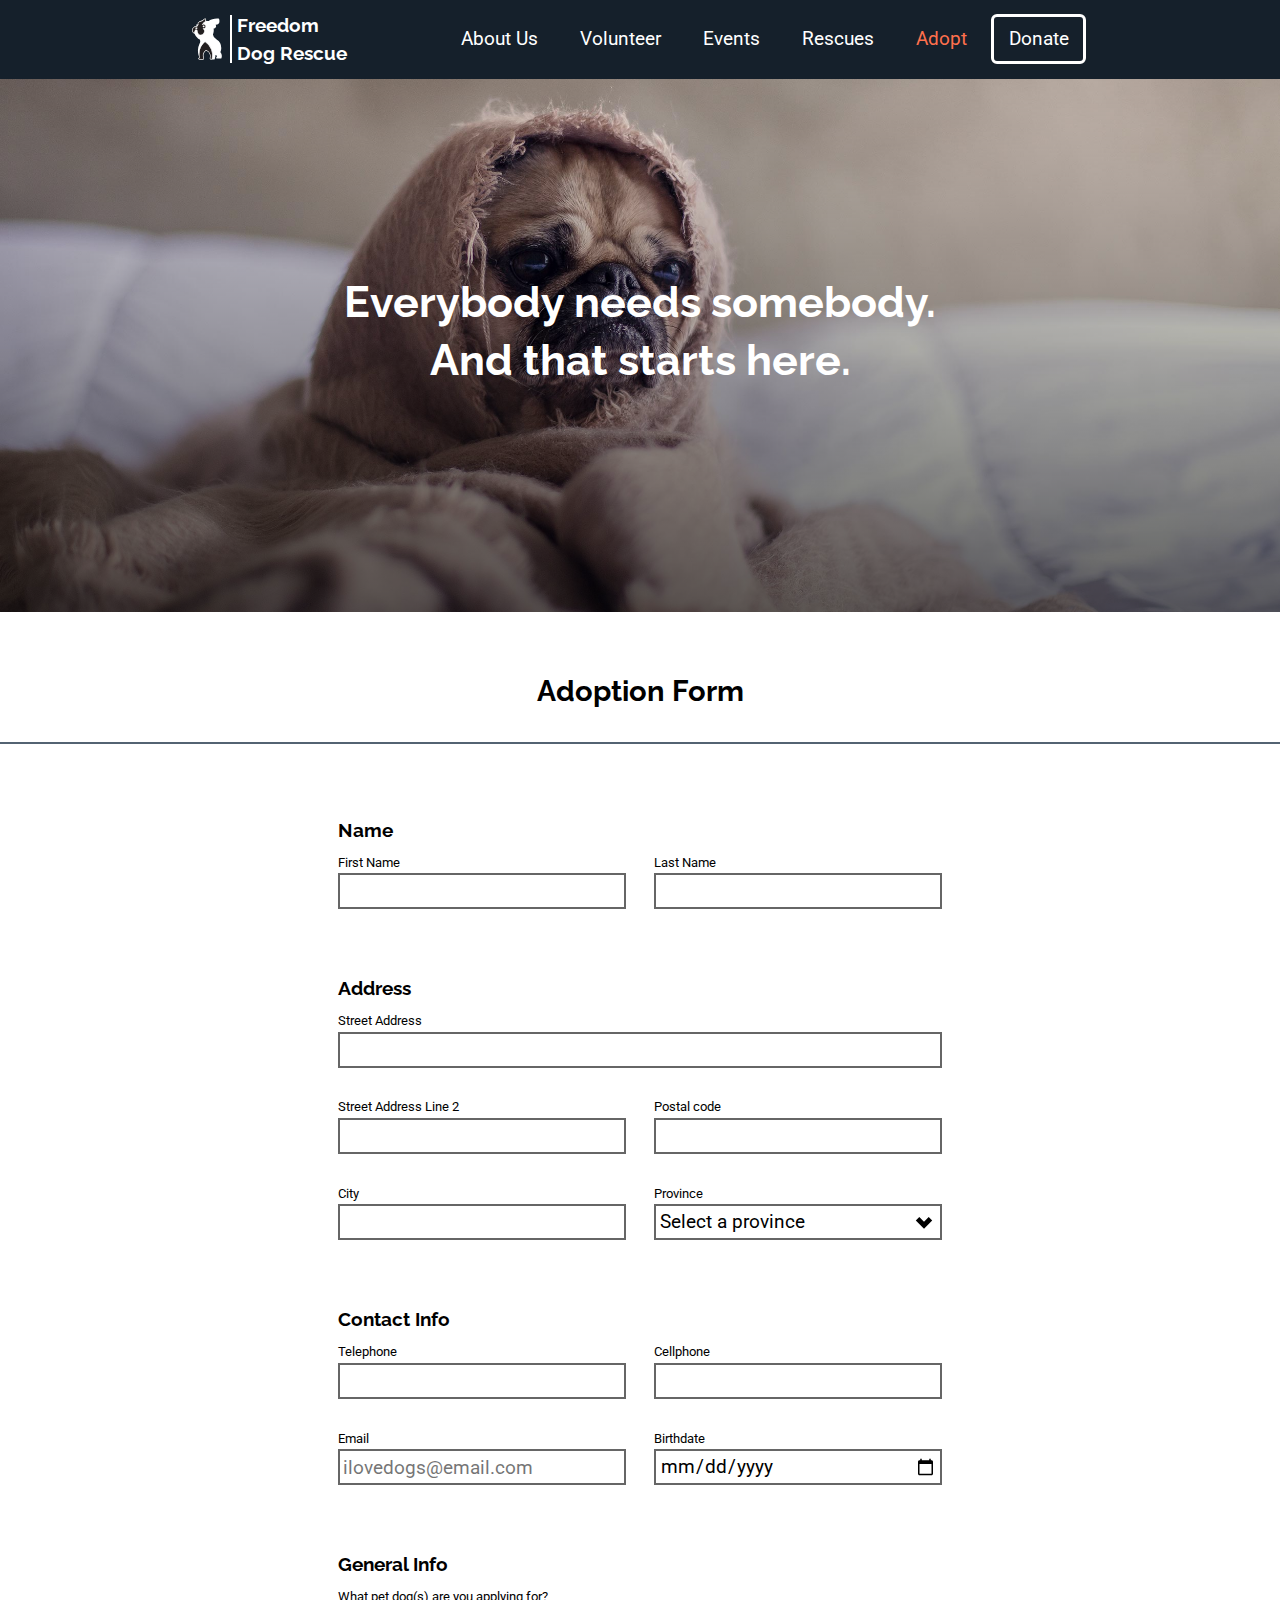
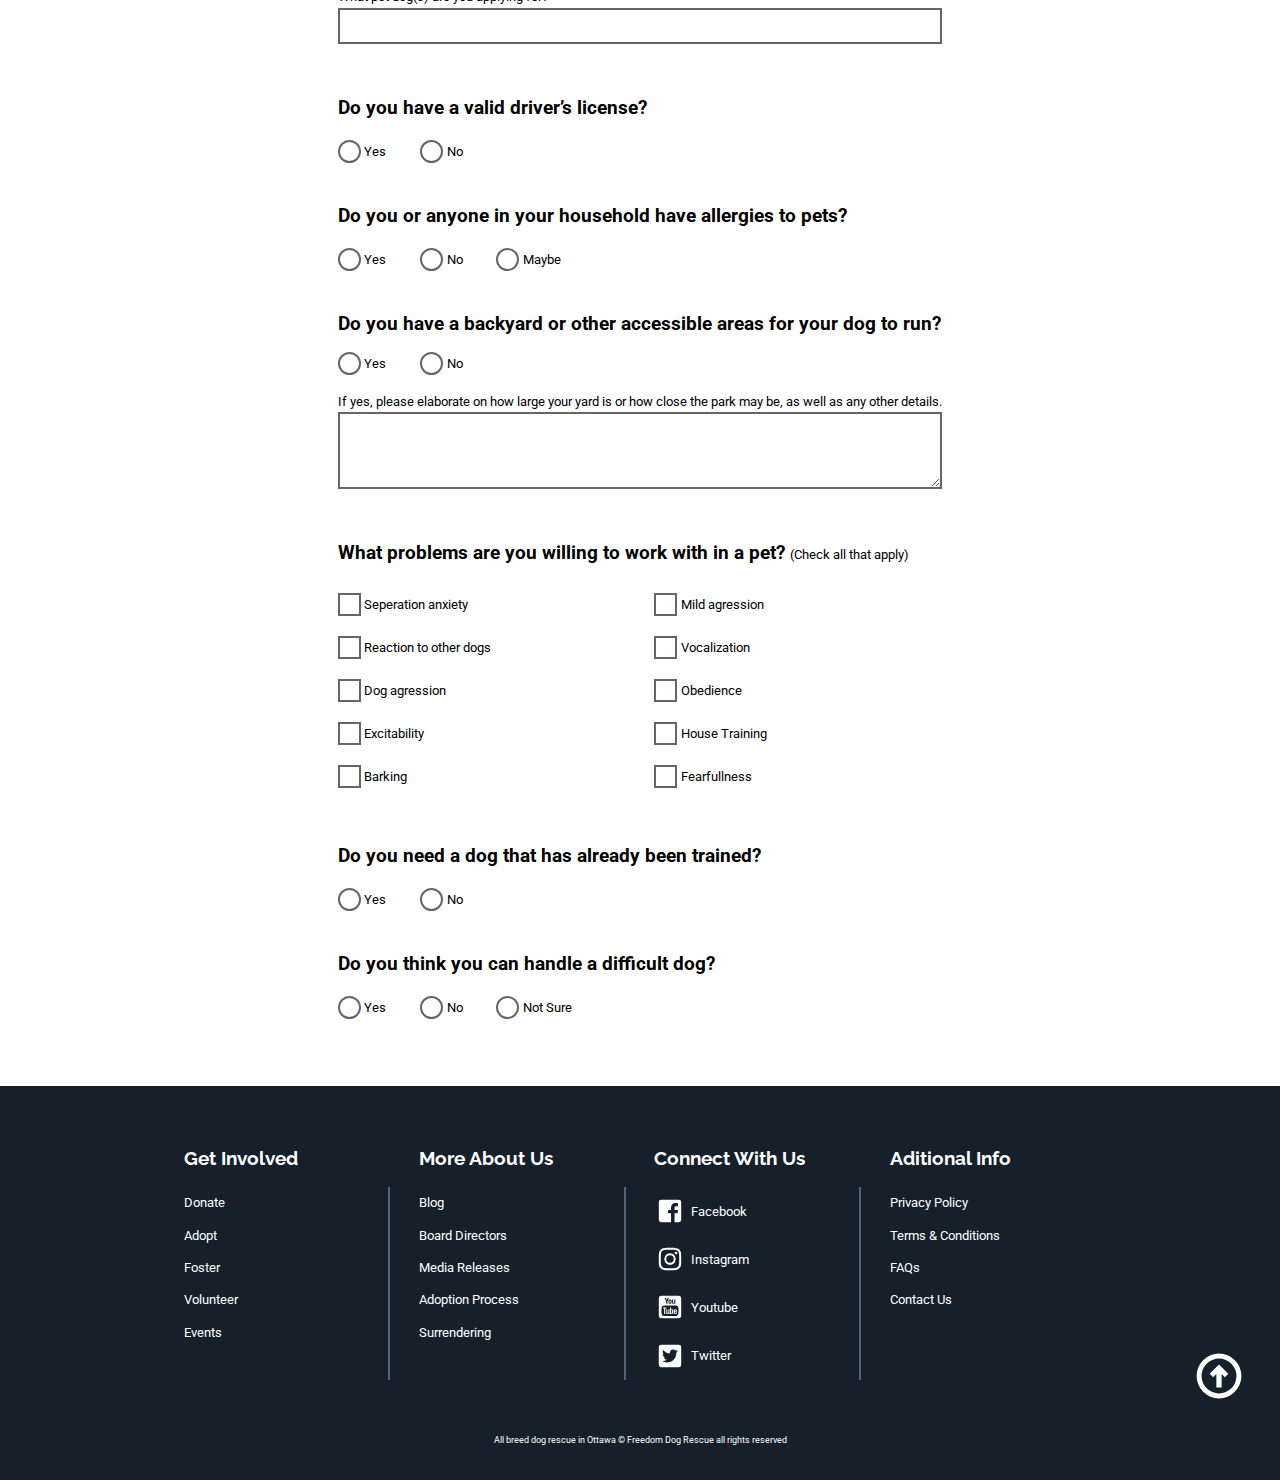
==== adopt.html @ e7da3e33 "Add content to the form page and adjust the index and rescue pages for better user experience" ====
<!DOCTYPE html>
<html lang="en-ca">
<head>
  <meta charset="utf-8">
  <title>Adoption Form</title>
  <meta name="viewport" content="width=device-width,initial-scale=1">
  <link rel="shortcut icon" href="favicon.ico">
  <link rel="icon" type="image/png" href="favicon-196.png">
  <link href="css/modules.css" rel="stylesheet">
  <link href="css/grid.css" rel="stylesheet">
  <link href="css/type.css" rel="stylesheet">
  <link href="css/main.css" rel="stylesheet">
  <link href="https://fonts.googleapis.com/css?family=Raleway:400,700|Roboto" rel="stylesheet">
</head>
<body>

  <ul class="skip-links">
    <li><a href="#main">Jump to main content</a></li>
    <li><a href="#nav">Jump to navigation</a></li>
  </ul>

  <header role="banner">
    <div class="masthead grid grid-middle text-center wrapper" id="top">
      <div class="unit xs-1-2 s-1-2 m-1 l-1-4 logo">
        <div class="ib push-1-2 pad-t-1-2">
          <a href="index.html" aria-label="link to homepage.">
            <i class="icon i-48">
              <svg><use fill="#fff" xlink:href="images/fdr-logos.svg#fdr-logo-white" /></svg>
            </i>
          </a>
        </div>
        <div class="ib valign-middle">
          <p class="kilo rale push-0 text-left bold">Freedom<br>Dog Rescue</p>
        </div>
      </div>
      <input type="checkbox" id="mob-nav" class="nav-check unit xs-0" required>
      <label for="mob-nav" class="nav-label unit xs-1-2 s-1-2 m-0 text-right island-1-2">
        <i class="icon i-48">
          <svg class="nav-icon">
            <use xlink:href="images/icons.svg#hamburger" />
          </svg>
        </i>
      </label>
      <nav class="mob-nav unit xs-1 s-1 m-1 l-3-4 zindex-1000" id="nav" role="navigation">
        <ul class="list-group push-0 text-center">
          <li class="pad-t-1-2 gutter-1-8 pad-b-1-2 block">
            <a class="rob btn" href="#">About Us</a>
          </li>
          <li class="pad-t-1-2 gutter-1-8 pad-b-1-2 block">
            <a class="rob btn" href="#">Volunteer</a>
          </li>
          <li class="pad-t-1-2 gutter-1-8 pad-b-1-2 block">
            <a class="rob btn" href="#">Events</a>
          </li>
          <li class="pad-t-1-2 gutter-1-8 pad-b-1-2 block">
            <a class="rob btn" href="rescues.html">Rescues</a>
          </li>
          <li class="pad-t-1-2 gutter-1-8 pad-b-1-2 block current">
            <a class="rob btn" href="adopt.html">Adopt</a>
          </li>
          <li class="pad-t-1-2 gutter-1-8 pad-b-1-2 block">
            <a class="rob btn btn-ghost" href="#">Donate</a>
          </li>
        </ul>
      </nav>
    </div>
  </header>

  <main id="main" tabindex="0" role="main">
    <section class="bg-saver banner-adopt embed embed-24by10 relative push-2">
      <div class="embed-item">
        <div class="banner-content pin-c max-length gutter-1-2 text-center">
          <h1 class="rale giga">Everybody needs somebody. And that starts here.</h1>
        </div>
      </div>
    </section>

    <section class="sec-head push-2">
      <h2 class="rale text-center mega">Adoption Form</h2>
    </section>

    <section class="max-length island-1-2">
      <form class="grid push-0 push-1-2 gutter-1-2" method="POST" action="https://formspree.io/turn0213@algonquinlive.com">
        <fieldset class="unit xs-1 form-sec push">
          <legend class="form-legend rale gutter-1-2">Name</legend>
          <div class="grid">
            <div class="unit xs-1 s-1 m-1-2 rob gutter-1-2 push">
              <label for="first-name" class="milli">
                First Name
                <input id="first-name" type="text" name="first-name" required>
              </label>
            </div>
            <div class="unit xs-1 s-1 m-1-2 rob gutter-1-2 push">
              <label for="last-name" class="milli">
                Last Name
                <input id="last-name" type="text" name="last-name" required>
              </label>
            </div>
          </div>
        </fieldset>
        <fieldset class="unit xs-1 form-sec push">
          <legend class="form-legend rale gutter-1-2">Address</legend>
          <div class="grid">
            <div class="unit xs-1 s-1 m-1 rob gutter-1-2 push">
              <label for="address" class="milli">
                Street Address
                <input id="address" type="text" name="address" required>
              </label>
            </div>
            <div class="unit xs-1 s-1 m-1-2 rob gutter-1-2 push">
              <label for="address-2" class="milli">
                Street Address Line 2
                <input id="address-2" type="text" name="address-2">
              </label>
            </div>
            <div class="unit xs-1 s-1 m-1-2 l-1-2 rob gutter-1-2 push">
              <label class="milli" for="postal-code">
                Postal code
                <input id="postal-code" minlength="6" type="text" name="postal-code" required>
              </label>
            </div>
            <div class="unit xs-1 s-1-2 m-1-2 l-1-2 gutter-1-2 rob push">
              <label class="milli" for="city">
                City
                <input id="city" type="text" name="city" required>
              </label>
            </div>
            <div class="unit xs-1 s-1-2 m-1-2 l-1-2 gutter-1-2 rob">
              <label class="milli" for="province">Province</label>
              <select class="push-1-2" id="province" name="province" required>
                <option value="">Select a province</option>
                <option>Alberta</option>
                <option>British Columbia</option>
                <option>Manitoba</option>
                <option>New Brunswick</option>
                <option>Newfoundland & Labrador</option>
                <option>Northwest Territories</option>
                <option>Nova Scotia</option>
                <option>Nunavut</option>
                <option>Ontario</option>
                <option>Prince Edward Island</option>
                <option>Québec</option>
                <option>Saskatchewan</option>
                <option>Yukon</option>
              </select>
            </div>
          </div>
        </fieldset>
        <fieldset class="unit xs-1 form-sec push">
          <legend class="form-legend rale gutter-1-2">Contact Info</legend>
          <div class="grid">
            <div class="unit xs-1 s-1 m-1-2 rob gutter-1-2 push">
              <label for="home-phone" class="milli">
                Telephone
                <input id="home-phone" type="tel" name="home-phone" maxlength="10" required>
              </label>
            </div>
            <div class="unit xs-1 s-1 m-1-2 rob gutter-1-2 push">
              <label for="cell-phone" class="milli">
                Cellphone
                <input id="cell-phone" type="tel" name="cell-phone" maxlength="10">
              </label>
            </div>
            <div class="unit xs-1 s-1 m-1-2 rob gutter-1-2 push">
              <label for="email" class="milli">
                Email
                <input id="email" type="email" name="email" placeholder="ilovedogs@email.com" required>
              </label>
            </div>
            <div class="unit xs-1 s-1 m-1-2 rob gutter-1-2 push">
              <label for="birthdate" class="milli">
                Birthdate
                <input id="birthdate" type="date" name="birthdate" required>
              </label>
            </div>
          </div>
        </fieldset>
        <fieldset class="unit xs-1 form-sec push">
          <legend class="form-legend rale gutter-1-2">General Info</legend>
          <div class="grid">
            <div class="unit xs-1 s-1 m-1 rob gutter-1-2 push-1-2">
              <label for="dog-choice" class="milli">
                What pet dog(s) are you applying for?
                <input id="dog-choice" type="text" name="dog-choice" required>
              </label>
            </div>
          </div>
        </fieldset>
        <fieldset class="unit xs-1 form-sec push">
          <legend class="form-legend rob push-1-4 gutter-1-2">Do you have a valid driver’s license?</legend>
          <div>
            <input type="radio" id="yes-1" name="question-1">
            <label class="gutter-1-2 milli rob" for="yes-1">Yes</label>
            <input type="radio" id="no-1" name="question-1">
            <label class="gutter-1-2 milli rob" for="no-1">No</label>
          </div>
        </fieldset>
        <fieldset class="unit xs-1 form-sec push">
          <legend class="form-legend rob push-1-4 gutter-1-2">Do you or anyone in your household have allergies to pets?</legend>
          <div>
            <input type="radio" id="yes-2" name="question-2">
            <label class="gutter-1-2 milli rob" for="yes-2">Yes</label>
            <input type="radio" id="no-2" name="question-2">
            <label class="gutter-1-2 milli rob" for="no-2">No</label>
            <input type="radio" id="no-2" name="question-2">
            <label class="gutter-1-2 milli rob" for="maybe-2">Maybe</label>
          </div>
        </fieldset>
        <fieldset class="unit xs-1 form-sec push">
          <legend class="form-legend rob push-1-4 gutter-1-2">Do you have a backyard or other accessible areas for your dog to run?</legend>
          <div>
            <input type="radio" id="yes-3" name="question-3">
            <label class="gutter-1-2 milli rob push-1-2" for="yes-3">Yes</label>
            <input type="radio" id="no-3" name="question-3">
            <label class="gutter-1-2 milli rob push-1-2" for="no-3">No</label>
          </div>
          <div class="unit xs-1 s-1 m-1 rob gutter-1-2 push-1-2">
            <label for="text-area-3" class="milli">
              If yes, please elaborate on how large your yard is or how close the park may be, as well as any other details.
              <textarea name="text-area-3"></textarea>
            </label>
          </div>
        </fieldset>
        <fieldset class="unit xs-1 form-sec push">
          <legend class="form-legend rob push-1-4 gutter-1-2">What problems are you willing to work with in a pet? <span class="rob milli normal">(Check all that apply)</span></legend>
          <div class="grid pad-t-1-4">
            <div class="unit xs-1 s-1 m-1-2 l-1-2">
              <div class="push-1-2">
                <input type="checkbox" id="anxiety" name="question-4">
                <label  class="milli rob gutter-1-2" for="anxiety">Seperation anxiety</label>
              </div>
              <div class="push-1-2">
                <input type="checkbox" id="reactions" name="question-4">
                <label  class="milli rob gutter-1-2" for="reactions">Reaction to other dogs</label>
              </div>
              <div class="push-1-2">
                <input type="checkbox" id="agressive" name="question-4">
                <label  class="milli rob gutter-1-2" for="agressive">Dog agression</label>
              </div>
              <div class="push-1-2">
                <input type="checkbox" id="exciteded" name="question-4">
                <label  class="milli rob gutter-1-2" for="exciteded">Excitability</label>
              </div>
              <div class="push-1-2">
                <input type="checkbox" id="barking" name="question-4">
                <label  class="milli rob gutter-1-2" for="barking">Barking</label>
              </div>
            </div>
            <div class="unit xs-1 s-1 m-1-2 l-1-2">
              <div class="push-1-2">
                <input type="checkbox" id="mild-agression" name="question-4">
                <label  class="milli rob gutter-1-2" for="mild-agression">Mild agression</label>
              </div>
              <div class="push-1-2">
                <input type="checkbox" id="vocal" name="question-4">
                <label  class="milli rob gutter-1-2" for="vocal">Vocalization</label>
              </div>
              <div class="push-1-2">
                <input type="checkbox" id="obedience" name="question-4">
                <label  class="milli rob gutter-1-2" for="obedience">Obedience</label>
              </div>
              <div class="push-1-2">
                <input type="checkbox" id="training" name="question-4">
                <label  class="milli rob gutter-1-2" for="training">House Training</label>
              </div>
              <div class="push-1-2">
                <input type="checkbox" id="fear" name="question-4">
                <label  class="milli rob gutter-1-2" for="fear">Fearfullness</label>
              </div>
            </div>
          </div>
        </fieldset>
        <fieldset class="unit xs-1 form-sec push">
          <legend class="form-legend rob push-1-4 gutter-1-2">Do you need a dog that has already been trained?</legend>
          <div>
            <input type="radio" id="yes-5" name="question-5">
            <label class="gutter-1-2 milli rob" for="yes-5">Yes</label>
            <input type="radio" id="no-5" name="question-5">
            <label class="gutter-1-2 milli rob" for="no-5">No</label>
          </div>
        </fieldset>
        <fieldset class="unit xs-1 form-sec push">
          <legend class="form-legend rob push-1-4 gutter-1-2">Do you think you can handle a difficult dog?</legend>
          <div>
            <input type="radio" id="yes-6" name="question-6">
            <label class="gutter-1-2 milli rob" for="yes-6">Yes</label>
            <input type="radio" id="no-6" name="question-6">
            <label class="gutter-1-2 milli rob" for="no-6">No</label>
            <input type="radio" id="ns-6" name="question-6">
            <label class="gutter-1-2 milli rob" for="ns-6">Not Sure</label>
          </div>
        </fieldset>
      </form>
    </section>

  </main>

  <footer role="contentinfo">
    <div class="grid grid-stretch wrapper gutter pad-t">
      <nav class="unit xs-1 s-1 m-1-2 l-1-4 xl-1-4 unit-content-distribute pad-t gutter-1-2">
        <h3 class="kilo rale push-1-2">Get Involved</h3>
        <ul class="list-group footer-list content-fill">
          <li class="rob milli">
            <a class="block" href="#">Donate</a>
          </li>
          <li class="rob milli">
            <a class="block" href="#">Adopt</a>
          </li>
          <li class="rob milli">
            <a class="block" href="#">Foster</a>
          </li>
          <li class="rob milli">
            <a class="block" href="#">Volunteer</a>
          </li>
          <li class="rob milli">
            <a class="block" href="#">Events</a>
          </li>
        </ul>
      </nav>

      <nav class="unit xs-1 s-1 m-1-2 l-1-4 xl-1-4 unit-content-distribute pad-t gutter-1-2">
        <h3 class="kilo rale push-1-2">More About Us</h3>
        <ul class="list-group footer-list content-fill">
          <li class="rob milli">
            <a class="block" href="#main">Blog</a>
          </li>
          <li class="rob milli">
            <a class="block" href="#main">Board Directors</a>
          </li>
          <li class="rob milli">
            <a class="block" href="#main">Media Releases</a>
          </li>
          <li class="rob milli">
            <a class="block" href="#main">Adoption Process</a>
          </li>
          <li class="rob milli">
            <a class="block" href="#main">Surrendering</a>
          </li>
        </ul>
      </nav>

      <nav class="unit xs-1 s-1 m-1-2 l-1-4 xl-1-4 unit-content-distribute pad-t gutter-1-2">
        <h3 class="kilo rale push-1-2">Connect With Us</h3>
        <ul class="list-group footer-list">
          <li>
            <a class="block" href="https://www.facebook.com">
              <i class="icon i-32">
                <svg><use xlink:href="images/icons.svg#facebook" /></svg>
              </i>
              <p class="rob ib milli push-0"> Facebook</p>
            </a>
          </li>
          <li>
            <a class="block" href="https://www.instagram.com">
              <i class="icon i-32">
                <svg><use xlink:href="images/icons.svg#instagram" /></svg>
              </i>
              <p class="rob ib milli push-0"> Instagram</p>
            </a>
          </li>
          <li>
            <a class="block" href="https://www.youtube.com">
              <i class="icon i-32">
                <svg><use xlink:href="images/icons.svg#youtube" /></svg>
              </i>
              <p class="rob ib milli push-0"> Youtube</p>
            </a>
          </li>
          <li>
            <a class="block" href="https://www.twitter.com">
              <i class="icon i-32">
                <svg><use xlink:href="images/icons.svg#twitter" /></svg>
              </i>
              <p class="rob ib milli push-0"> Twitter</p>
            </a>
          </li>
        </ul>
      </nav>

      <nav class="unit xs-1 s-1 m-1-2 l-1-4 xl-1-4 unit-content-distribute pad-t gutter-1-2">
        <h3 class="kilo rale push-1-2">Aditional Info</h3>
        <ul class="list-group footer-list content-fill">
          <li class="rob milli">
            <a class="block" href="#main">Privacy Policy</a>
          </li>
          <li class="rob milli">
            <a class="block" href="#main">Terms &amp; Conditions</a>
          </li>
          <li class="rob milli">
            <a class="block" href="#main">FAQs</a>
          </li>
          <li class="rob milli">
            <a class="block" href="#main">Contact Us</a>
          </li>
        </ul>
      </nav>
    </div>
    <div class="unit xs-1 s-1 m-1 gutter-1-2 text-center push-1-2 relative">
      <a href="#top" aria-label="Jump to top of page" class="pin-bottom-right gutter">
        <i class="icon i-64">
          <svg class="return"><use xlink:href="images/icons.svg#return" /></svg>
        </i>
      </a>
    </div>
    <div class="unit xs-1 s-1 m-1 l-1 xl-2 text-center pad-b gutter-2">
      <small class="rob micro"> All breed dog rescue in Ottawa © Freedom Dog Rescue all rights reserved</small>
    </div>
  </footer>

</body>
</html>
---- css/modules.css ----
/*
 * Modulifier || Code released under the UNLICENSE
 * Code under other copyrights & licenses listed below.
 * https://modulifier.web-dev.tools/#responsive;images;list-group;embed;media-object;icons;hidden;positioning;nice-lists;forms;buttons;accessibility;print
 */

@-moz-viewport { width: device-width; scale: 1; }
@-ms-viewport { width: device-width; scale: 1; }
@-o-viewport { width: device-width; scale: 1; }
@-webkit-viewport { width: device-width; scale: 1; }
@viewport { width: device-width; scale: 1; }

html {
  box-sizing: border-box;
  -moz-text-size-adjust: 100%;
  -ms-text-size-adjust: 100%;
  -webkit-text-size-adjust: 100%;
  text-size-adjust: 100%;
}

*, *::before, *::after {
  box-sizing: inherit;
}

body {
  margin: 0;
}

article,
aside,
details,
figcaption,
figure,
footer,
header,
main,
menu,
nav,
section,
summary {
  display: block;
}

audio,
canvas,
progress,
video {
  display: inline-block;
  vertical-align: baseline;
}

template {
  display: none;
}

details {
  cursor: pointer;
}

audio:not([controls]) {
  display: none;
  height: 0;
}

a,
area,
button,
input,
label,
select,
textarea,
[tabindex] {
  -ms-touch-action: manipulation;
  touch-action: manipulation;
}

img {
  border: 0;
}

.img-flex,
.img-flex img {
  display: block;
  width: 100%;
}

svg {
  fill: currentColor;
}

svg:not(:root) {
  overflow: hidden;
}

svg.img-flex {
  width: 100%;
  height: 100%;
}

.image-replacement, .ir {
  overflow: hidden;
  direction: ltr;
  text-align: left;
  text-indent: 100%;
  white-space: nowrap;
}

.list-group, .list-group-inline, .list-group--inline {
  padding-left: 0;
  list-style-type: none;
}

.list-group > dd {
  margin-left: 0;
}

.list-group-inline::before,
.list-group-inline::after,
.list-group--inline::before,
.list-group--inline::after {
  content: "";
  display: table;
}

.list-group-inline::after,
.list-group--inline::after {
  clear: both;
}

.list-group-inline > li,
.list-group--inline > li {
  display: inline-block;
}

.list-group-inline > dt,
.list-group--inline > dt {
  clear: left;
  float: left;
  width: 11em;
}

.list-group-inline > dd,
.list-group--inline > dd {
  float: left;
  min-width: 12em;
}

.embed {
  margin-left: 0;
  margin-right: 0;
  overflow: hidden;
  position: relative;
  width: 100%;
}

.embed-1by1, .embed--1by1 {
  padding-top: 100%; /* Square */
}

.embed-4by3, .embed--4by3 {
  padding-top: 75%; /* Traditional TV/computer screens */
}

.embed-iso216, .embed--iso216 {
  padding-top: 70.92%; /* A-standard paper sizes */
}

.embed-3by2, .embed--3by2 {
  padding-top: 66.6%; /* Classic 35 mm film & most digital photos, landscape */
}

.embed-2by3, .embed--2by3 {
  padding-top: 150%; /* Classic 35 mm film & most digital photos, portrait */
}

.embed-golden, .embed--golden {
  padding-top: 61.8%; /* The Golden Ratio */
}

.embed-16by9, .embed--16by9 {
  padding-top: 56.25%; /* HD TV */
}

.embed-185by100, .embed--185by100 {
  padding-top: 54.05%; /* Common widescreen cinema */
}

.embed-24by10, .embed--24by10 {
  padding-top: 41.667%; /* Widescreen cinema: 2.4:1 */
}

.embed-3by1, .embed--3by1 {
  padding-top: 33.3333%; /* Panorama photos */
}

.embed-4by1, .embed--4by1 {
  padding-top: 25%; /* Polyvision */
}

.embed-5by1, .embed--5by1 {
  padding-top: 20%; /* Really wide... */
}

.embed-item, .embed__item {
  min-height: 100%;
  left: 0;
  position: absolute;
  top: 0;
  width: 100%;
}

.media {
  overflow: hidden;
}

.media-img, .media__img {
  float: left;
}

.media-img-reversed, .media__img--reversed {
  float: right;
}

.media-img-stacked, .media__img--stacked {
  float: none;
}

.media-body, .media__body {
  overflow: hidden;
  min-width: 12em; /* Slightly less than 200px, responsiveness built in */
}

.icon {
  display: inline-block;
  position: relative;
  background: transparent none no-repeat center center;
  background-size: contain;
  vertical-align: middle;
}

.i-16, .i--16 {
  height: 16px;
  width: 16px;
}

.i-18, .i--18 {
  height: 18px;
  width: 18px;
}

.i-20, .i--20 {
  height: 20px;
  width: 20px;
}

.i-24, .i--24 {
  height: 24px;
  width: 24px;
}

.i-32, .i--32 {
  height: 32px;
  width: 32px;
}

.i-48, .i--48 {
  height: 48px;
  width: 48px;
}

.i-64, .i--64 {
  height: 64px;
  width: 64px;
}

.i-96, .i--96 {
  height: 96px;
  width: 96px;
}

.i-128, .i--128 {
  height: 128px;
  width: 128px;
}

.i-192, .i--192 {
  height: 192px;
  width: 192px;
}

.i-256, .i--256 {
  height: 256px;
  width: 256px;
}

.icon img,
.icon svg {
  left: 0;
  height: 100%;
  position: absolute;
  top: 0;
  width: 100%;
  fill: currentColor;
}

.icon-label {
  vertical-align: middle;
}

.icon-link,
.icon-link:focus,
.icon-link:hover {
  text-decoration: none;
}

[hidden], .hidden {
  /* stylelint-disable declaration-no-important */
  display: none !important;
  visibility: hidden !important;
  /* stylelint-enable */
}

.visually-hidden {
  height: 1px;
  margin: -1px;
  overflow: hidden;
  padding: 0;
  position: absolute;
  width: 1px;
  border: 0;
  clip: rect(0 0 0 0);
  clip-path: inset(50%);
}

.visually-hidden.focusable:active, .visually-hidden.focusable:focus {
  height: auto;
  margin: 0;
  overflow: visible;
  position: static;
  width: auto;
  clip: auto;
  clip-path: none;
}

.invisible {
  visibility: hidden;
}

.chop,
.crop {
  overflow: hidden;
}

.truncate {
  max-width: 100%;
  overflow: hidden;
  width: 100%;
  text-overflow: ellipsis;
  white-space: nowrap;
}

.scrollable {
  max-width: 100%;
  overflow-x: auto;
  overflow-y: hidden;
  -webkit-overflow-scrolling: touch;
}

.clearfix::after {
  content: " ";
  display: block;
  clear: both;
}

.left {
  float: left;
}

.right {
  float: right;
}

.center-text,
.center-flow {
  text-align: center;
}

.center-block {
  margin-left: auto;
  margin-right: auto;
}

.no-auto-margins,
.not-centered {
  /* stylelint-disable declaration-no-important */
  margin-left: 0 !important;
  margin-right: 0 !important;
  /* stylelint-enable */
}

.center-content,
.center-content-vertical,
.center-contents,
.center-contents-vertical {
  display: -webkit-flex;
  display: -ms-flexbox;
  display: flex;
  -webkit-justify-content: center;
  -ms-flex-pack: center;
  justify-content: center;
  -webkit-align-items: center;
  -ms-flex-align: center;
  align-items: center;
  -webkit-align-content: center;
  -ms-flex-line-pack: center;
  align-content: center;
  -webkit-flex-direction: column wrap;
  -ms-flex-direction: column wrap;
  flex-flow: column wrap;
}

.center-content-start,
.center-content-vertical-start,
.center-contents-start,
.center-contents-vertical-start {
  display: -webkit-flex;
  display: -ms-flexbox;
  display: flex;
  -webkit-justify-content: center;
  -ms-flex-pack: center;
  justify-content: center;
  -webkit-flex-direction: column wrap;
  -ms-flex-direction: column wrap;
  flex-flow: column wrap;
}

.center-content-horizontal,
.center-contents-horizontal {
  display: -webkit-flex;
  display: -ms-flexbox;
  display: flex;
  -webkit-justify-content: center;
  -ms-flex-pack: center;
  justify-content: center;
  -webkit-align-items: center;
  -ms-flex-align: center;
  align-items: center;
  -webkit-align-content: center;
  -ms-flex-line-pack: center;
  align-content: center;
  -webkit-flex-direction: row wrap;
  -ms-flex-direction: row wrap;
  flex-flow: row wrap;
}

.inline {
  display: inline;
}

.block {
  display: block;
}

.inline-block, .ib {
  display: inline-block;
}

.valign-top {
  vertical-align: top;
}

.valign-bottom {
  vertical-align: bottom;
}

.valign-middle {
  vertical-align: middle;
}

.fixed {
  position: fixed;
}

.relative {
  position: relative;
}

[class*="pin-"],
.absolute {
  position: absolute;
}

.static {
  position: static;
}

.zindex-1 {
  z-index: 1;
}

.zindex-2 {
  z-index: 2;
}

.zindex-3 {
  z-index: 3;
}

.zindex-1000 {
  z-index: 1000;
}

.pin-top-left,
.pin-left-top,
.pin-tl,
.pin-lt {
  top: 0;
  left: 0;
}

.pin-top-right,
.pin-right-top,
.pin-tr,
.pin-rt {
  top: 0;
  right: 0;
}

.pin-bottom-left,
.pin-left-bottom,
.pin-bl,
.pin-lb {
  bottom: 0;
  left: 0;
}

.pin-bottom-right,
.pin-right-bottom,
.pin-br,
.pin-rb {
  bottom: 0;
  right: 0;
}

.pin-top-center,
.pin-center-top,
.pin-tc,
.pin-ct {
  left: 50%;
  top: 0;
  transform: translateX(-50%);
}

.pin-bottom-center,
.pin-center-bottom,
.pin-bc,
.pin-cb {
  bottom: 0;
  left: 50%;
  transform: translateX(-50%);
}

.pin-center-left,
.pin-left-center,
.pin-cl,
.pin-lc {
  left: 0;
  top: 50%;
  transform: translateY(-50%);
}

.pin-center-right,
.pin-right-center,
.pin-cr,
.pin-rc {
  right: 0;
  top: 50%;
  transform: translateY(-50%);
}

.pin-center, .pin-c {
  left: 50%;
  top: 50%;
  transform: translate(-50%, -50%);
}

.width-quarter, .w-1-4 {
  width: 25%;
}

.width-half, .w-1-2 {
  width: 50%;
}

.width-full, .w-1 {
  width: 100%;
}

.height-quarter, .h-1-4 {
  height: 25%;
}

.height-half, .h-1-2 {
  height: 50%;
}

.height-full, .h-1 {
  height: 100%;
}

.height-win-quarter, .h-w-1-4 {
  height: 25vh;
  max-height: 46em;
}

.height-win-half, .h-w-1-2 {
  height: 50vh;
  max-height: 46em;
}

.height-win-full, .h-w-1 {
  height: 100vh;
  max-height: 46em;
}

ul {
  list-style-type: none;
}

ul > li::before {
  content: "·";
  float: left;
  margin-left: -1.6em;
  width: 1.3em;
  text-align: right;
}

ol {
  counter-reset: ol-simple-numbers;
  list-style-type: none;
}

ol > li::before {
  float: left;
  margin-left: -1.6em;
  width: 1.3em;
  counter-increment: ol-simple-numbers;
  content: counter(ol-simple-numbers);
  text-align: right;
}

.list-group > li::before,
.list-group-inline > li::before,
.list-group--inline > li::before {
  content: none;
}

/* stylelint-disable no-descending-specificity */

/*
 * (c) Nicolas Gallagher and Jonathan Neal of Normalize.css || MIT License
 *     https://necolas.github.io/normalize.css/
 */

button,
input,
optgroup,
select,
textarea {
  color: inherit;
  font: inherit;
  margin: 0;
}

button,
input {
  overflow: visible;
}

button,
select {
  text-transform: none;
}

button,
html [type="button"],
[type="reset"],
[type="submit"] {
  -webkit-appearance: button;
  cursor: pointer;
}

button[disabled],
html input[disabled] {
  cursor: default;
}

button::-moz-focus-inner,
input::-moz-focus-inner {
  border: 0;
  padding: 0;
}

[type="checkbox"],
[type="radio"] {
  opacity: 0;
  position: absolute;
  height: 1px;
  width: 1px;
}

[type="number"]::-webkit-inner-spin-button,
[type="number"]::-webkit-outer-spin-button {
  height: auto;
}

[type="search"]::-webkit-search-cancel-button,
[type="search"]::-webkit-search-decoration {
  -webkit-appearance: none;
}

fieldset {
  padding-left: 0;
  padding-right: 0;

  border: 0;
  border-top: 2px solid #666;
}

legend {
  color: inherit;
  display: table;
  max-width: 100%;
  padding: 0 .3em 0 0;
  white-space: normal;

  border: 0;

  font-weight: bold;
}

optgroup {
  font-weight: bold;
}

::-webkit-input-placeholder {
  color: inherit;
  opacity: .54;
}

::-webkit-file-upload-button {
  -webkit-appearance: button;
  font: inherit;
}

/* End Normalize.css code */

label,
.label-block {
  display: block;
  cursor: pointer;
}

[type="checkbox"] + label,
[type="radio"] + label,
.label-inline {
  display: inline-block;
}

input:not([type]),
[type="text"],
[type="number"],
[type="search"],
[type="url"],
[type="email"],
[type="password"],
[type="tel"],
[type="datetime-local"],
[type="month"],
[type="week"],
[type="date"],
[type="time"],
[type="range"],
select,
textarea {
  -moz-appearance: none;
  -webkit-appearance: none;
  appearance: none;
}

input,
textarea {
  display: block;
  width: 100%;

  background-color: #fff;
  border: 2px solid #666;
  border-radius: 0;
}

label {
  vertical-align: middle;
}

textarea {
  max-width: 100%;
  min-height: 4em;
  overflow: auto;
}

[type="color"] {
  display: inline-block;
  width: 2em;
}

select {
  display: block;
  width: 100%;

  background-image: url("data:image/svg+xml,%3Csvg xmlns='http://www.w3.org/2000/svg' width='256' height='256' viewBox='0 0 256 256'%3E%3Cpath fill='none' stroke='%23000' stroke-miterlimit='10' stroke-width='70' d='M36.3 82.1l91.9 91.8 91.5-91.8'/%3E%3C/svg%3E");
  background-repeat: no-repeat;
  background-position: calc(100% - .4em) center;
  background-size: 18px auto;
  background-color: #fff;
  border: 2px solid #666;
  border-radius: 0;
}

[type="checkbox"] + label::before {
  content: " ";
  display: inline-block;
  height: 1.8em;
  margin-right: .3em;
  position: relative;
  vertical-align: middle;
  top: -.1em;
  width: 1.8em;

  background-color: #fff;
  background-size: cover;
  border: 2px solid #666;

  line-height: inherit;
}

[type="checkbox"]:checked + label::before {
  background-image: url("data:image/svg+xml,%3Csvg xmlns='http://www.w3.org/2000/svg' width='256' height='256' viewBox='0 0 256 256'%3E%3Cpath fill='none' stroke='%23000' stroke-miterlimit='10' stroke-width='50' d='M49.9 130.1l50.8 50.7L206.1 75.2'/%3E%3C/svg%3E");
}

[type="checkbox"]:focus + label::before {
  outline: 3px solid #000;
  z-index: 1000;
}

[type="radio"] + label::before {
  content: " ";
  display: inline-block;
  height: 1.8em;
  margin-right: .3em;
  position: relative;
  vertical-align: middle;
  top: -.1em;
  width: 1.8em;

  background-color: #fff;
  background-size: cover;
  border: 2px solid #666;
  border-radius: 50%;

  line-height: inherit;
}

[type="radio"]:checked + label::before {
  background-image: url("data:image/svg+xml,%3Csvg xmlns='http://www.w3.org/2000/svg' width='256' height='256' viewBox='0 0 256 256'%3E%3Ccircle cx='128' cy='128' r='70.4'/%3E%3C/svg%3E");
}

[type="radio"]:focus + label::before,
[type="radio"] + label:focus::before {
  box-shadow: 0 0 0 3px #000;
  z-index: 1000;
}

[type="range"] {
  border: 0;
  background-color: #fff;
}

[type="range"]::-webkit-slider-runnable-track {
  height: 6px;

  -webkit-appearance: none;
  appearance: none;
  background-color: #ccc;
  border: 0;
  border-radius: 3px;
}

[type="range"]:active::-webkit-slider-runnable-track {
  background-color: #ccc;
}

[type="range"]::-moz-range-track {
  height: 6px;

  -moz-appearance: none;
  appearance: none;
  background-color: #ccc;
  border: 0;
  border-radius: 3px;
}

[type="range"]:active::-moz-range-track {
  background-color: #ccc;
}

[type="range"]::-ms-track {
  height: 6px;

  -ms-appearance: none;
  appearance: none;
  background-color: #ccc;
  border: 0;
  border-radius: 3px;
}

[type="range"]:active::-ms-track {
  background-color: #ccc;
}

[type="range"]::-webkit-slider-thumb {
  margin-top: -4px;
  height: 16px;
  width: 16px;

  -webkit-appearance: none;
  appearance: none;
  background-color: #000;
  border: none;
  border-radius: 50%;
}

[type="range"]:hover::-webkit-slider-thumb {
  background-color: #000;
}

[type="range"]:active::-webkit-slider-thumb {
  background-color: #000;
}

[type="range"]::-moz-range-thumb {
  margin-top: -4px;
  height: 16px;
  width: 16px;

  -webkit-appearance: none;
  appearance: none;
  background-color: #000;
  border: none;
  border-radius: 50%;
}

[type="range"]:hover::-moz-range-thumb {
  background-color: #000;
}

[type="range"]:active::-moz-range-thumb {
  background-color: #000;
}

[type="range"]::-ms-thumb {
  margin-top: -4px;
  height: 16px;
  width: 16px;

  -webkit-appearance: none;
  appearance: none;
  background-color: #000;
  border: none;
  border-radius: 50%;
}

[type="range"]:hover::-ms-thumb {
  background-color: #000;
}

[type="range"]:active::-ms-thumb {
  background-color: #000;
}

[type="checkbox"].hide-custom-input + label::before,
[type="checkbox"] + .hide-custom-input::before,
[type="radio"].hide-custom-input + label::before,
[type="radio"] + .hide-custom-input::before {
  content: none;
  display: none;
}

/* stylelint-enable */

.link-box {
  display: block;
  text-decoration: none;
}

/* stylelint-disable no-descending-specificity */

button,
.btn {
  cursor: pointer;
  display: inline-block;
  margin: 0;
  overflow: visible;
  padding: .375em .75em .42em;
  -webkit-appearance: none;
  -moz-appearance: none;
  appearance: none;
  background-color: #333;
  border-radius: 6px;
  border: 3px solid #333;
  color: #fff;
  font: inherit;
  text-decoration: none;
  text-transform: none;
}

button::-moz-focus-inner {
  border: 0;
  padding: 0;
}

/* stylelint-enable */

button:focus,
button:hover,
.btn:focus,
.btn:hover {
  background-color: #fff;
  border-color: #fff;
  color: #000;
}

button[disabled] {
  cursor: default;
}

.btn-light, .btn--light {
  background-color: #e2e2e2;
  border-color: #e2e2e2;
  color: #000;
}

.btn-light:focus,
.btn-light:hover,
.btn--light:focus,
.btn--light:hover {
  background-color: #666;
  border-color: #666;
  color: #fff;
}

.btn-ghost,
.btn--ghost {
  background-color: transparent;
  border-color: #333;
  color: #000;
}

.btn-ghost:focus,
.btn-ghost:hover,
.btn--ghost:focus,
.btn--ghost:hover {
  background-color: #fff;
  border-color: #fff;
  color: #000;
}

.btn-link {
  display: inline;
  padding: 0;
  background-color: transparent;
  border-radius: 0;
  border: 0;
  color: inherit;
}

.btn-link:focus,
.btn-link:hover {
  background-color: transparent;
  color: inherit;
}

a:hover, a:active {
  outline: none;
}

a:focus,
[tabindex="0"]:focus,
details:focus,
summary:focus,
input:focus,
textarea:focus,
button:focus,
select:focus {
  outline: 3px solid #000;
  outline-offset: 0;
}

a:focus, [tabindex="0"]:focus {
  outline-offset: 3px;
}

.skip-links {
  margin: 0;
  padding: 0;
  list-style-type: none;
}

.skip-links > li::before {
  content: none; /* Remove the bullets if nice lists is selected */
}

.skip-links a,
.skip-links button {
  padding: .5em .75em;
  position: absolute;
  top: -10em;
  z-index: 10000; /* To make sure they're always on top */
  background-color: #000;
  border: 0;
  color: #fff;
  font-size: 1.125rem;
  font-weight: bold;
  text-decoration: none;
}

.skip-links a:focus,
.skip-links button:focus {
  outline-offset: 3px;
  top: 0;
}

[aria-busy="true"] {
  cursor: progress;
}

[aria-controls] {
  cursor: pointer;
}

[aria-disabled] {
  cursor: default;
}

.print-only {
  display: none;
  visibility: hidden;
}

.page-break-before {
  page-break-before: always;
}

.page-break-after {
  page-break-after: always;
}

.no-page-break-inside {
  page-break-inside: avoid;
}

@media print {

  /* stylelint-disable declaration-no-important */

  .no-print {
    display: none !important;
    visibility: hidden !important;
  }

  .print-only,
  .force-print {
    display: block !important;
    visibility: visible !important;
  }

  /* stylelint-enable */

  .visually-hidden.force-print {
    height: auto;
    margin: 0;
    overflow: visible;
    padding: 0;
    position: static;
    width: auto;
    border: 0;
    clip: initial;
    clip-path: none;
  }

  /*
   * (c) Fabien Sa || MIT License
   *     http://bafs.github.io/Gutenberg/
   */

  table,
  blockquote,
  pre,
  code,
  figure,
  li,
  hr,
  ul,
  ol,
  a,
  tr {
    page-break-inside: avoid;
  }

  h1, h2, h3, h4, h5, h6, p, a {
    orphans: 3;
    widows: 3;
  }

  h1,
  h2,
  h3,
  h4,
  h5,
  h6 {
    page-break-after: avoid;
    page-break-inside: avoid;
  }

  h1 + p,
  h2 + p,
  h3 + p,
  h4 + p,
  h5 + p,
  h6 + p {
    page-break-before: avoid;
  }

  img {
    page-break-after: auto;
    page-break-before: auto;
    page-break-inside: avoid;
  }

  /* stylelint-disable declaration-no-important */

  pre {
    white-space: pre-wrap !important;
    word-wrap: break-word;
  }

  /* stylelint-enable */

  /* End Gutenberg code */

  /*
   * (c) HTML5 Boilerplate || MIT License
   *     https://html5boilerplate.com/
   */

  /* stylelint-disable declaration-no-important */

  *, *::before, *::after, *::first-letter, *::first-line {
    background: none transparent !important;
    color: #000 !important;
    box-shadow: none !important;
    text-shadow: none !important;
  }

  /* stylelint-enable */

  a, a:visited {
    text-decoration: underline;
  }

  a[href]::after {
    content: " (" attr(href) ")";
  }

  abbr[title]::after {
    content: " (" attr(title) ")";
  }

  a[href^="#"]::after,
  a[href^="javascript:"]::after,
  a.no-print-href::after,
  a.href-no-print::after {
    content: "";
  }

  thead {
    display: table-header-group;
  }

  /* End HTML5 Boilerplate code */

}
---- css/grid.css ----
/*
  Gridifier || Code released under the UNLICENSE
  https://gridifier.web-dev.tools/#xs,1,0,0,0;s,1,25,0,0;m,4,38,1,1;l,4,60,1,1;xl,4,80,1,1
*/

.grid {
  margin: 0;
  padding: 0;
  letter-spacing: -.31em;
  text-rendering: optimizeSpeed;
  display: -webkit-flex;
  display: -ms-flexbox;
  display: flex;
  -webkit-flex-flow: row wrap;
  -ms-flex-flow: row wrap;
  flex-flow: row wrap;
}

.grid-bottom {
  -webkit-align-items: flex-end;
  -ms-align-items: flex-end;
  align-items: flex-end;
}

.grid-middle {
  -webkit-align-items: center;
  -ms-align-items: center;
  align-items: center;
}

.grid-stretch {
  -webkit-align-items: stretch;
  -ms-align-items: stretch;
  align-items: stretch;
}

.opera-only :-o-prefocus,
.grid {
  word-spacing: -.43em;
}

.unit {
  letter-spacing: normal;
  text-rendering: auto;
  vertical-align: top;
  word-spacing: normal;
  display: inline-block;
  visibility: visible;
}

.grid-bottom .unit {
  vertical-align: bottom;
}

.grid-middle .unit {
  vertical-align: middle;
}

[class*="unit-push-"],
[class*="unit-pull-"] {
  position: relative;
}

.unit-content-distribute {
  display: -ms-flexbox;
  display: -webkit-flex;
  display: flex;
  -ms-flex-direction: column;
  -webkit-flex-direction: column;
  flex-direction: column;
  -ms-flex-pack: justify;
  -webkit-justify-content: space-between;
  justify-content: space-between;
}

.unit-content-center,
.unit-content-center-vertical {
  display: -webkit-flex;
  display: -ms-flexbox;
  display: flex;
  -webkit-justify-content: center;
  -ms-flex-pack: center;
  justify-content: center;
  -webkit-align-items: center;
  -ms-flex-align: center;
  align-items: center;
  -webkit-align-content: center;
  -ms-flex-line-pack: center;
  align-content: center;
  -webkit-flex-direction: column wrap;
  -ms-flex-direction: column wrap;
  flex-flow: column wrap;
}

.unit-content-center-horizontal {
  display: -webkit-flex;
  display: -ms-flexbox;
  display: flex;
  -webkit-justify-content: center;
  -ms-flex-pack: center;
  justify-content: center;
  -webkit-align-items: center;
  -ms-flex-align: center;
  align-items: center;
  -webkit-align-content: center;
  -ms-flex-line-pack: center;
  align-content: center;
  -webkit-flex-direction: row wrap;
  -ms-flex-direction: row wrap;
  flex-flow: row wrap;
}

.content-fill,
.content-stretch {
  -ms-flex-grow: 2;
  -webkit-flex-grow: 2;
  flex-grow: 2;
  max-width: 100%; /* @bugfix: IE 10, 11 */
}

.content-shrink {
  -ms-align-self: center;
  -webkit-align-self: center;
  align-self: center;
}

.unit-xs-hidden,
.xs-0 {
  display: none;
  visibility: hidden;
}

.unit-xs-centered {
  margin: 0 auto;
}

.unit-xs-1,
.xs-1 {
  display: block;
  visibility: visible;
  width: 100%;
}

.unit-xs-1-2,
.xs-1-2 {
  width: 50%;
}

.unit-xs-1-3,
.xs-1-3 {
  width: 33.3333%;
}

.unit-xs-2-3,
.xs-2-3 {
  width: 66.6667%;
}

.unit-xs-1-2,
.xs-1-2,
.unit-xs-1-3,
.xs-1-3,
.unit-xs-2-3,
.xs-2-3 {
  display: inline-block;
  visibility: visible;
}

.unit-xs-1-2[class*="-content-"],
.xs-1-2[class*="-content-"],
.unit-xs-1-3[class*="-content-"],
.xs-1-3[class*="-content-"],
.unit-xs-2-3[class*="-content-"],
.xs-2-3[class*="-content-"] {
  display: -webkit-flex;
  display: -ms-flexbox;
  display: flex;
}

.unit-xs-content-distribute,
.xs-content-distribute {
  display: -ms-flexbox;
  display: -webkit-flex;
  display: flex;
  -ms-flex-direction: column;
  -webkit-flex-direction: column;
  flex-direction: column;
  -ms-flex-pack: justify;
  -webkit-justify-content: space-between;
  justify-content: space-between;
}

.unit-xs-content-center,
.unit-xs-content-center-vertical {
  display: -webkit-flex;
  display: -ms-flexbox;
  display: flex;
  -webkit-justify-content: center;
  -ms-flex-pack: center;
  justify-content: center;
  -webkit-align-items: center;
  -ms-flex-align: center;
  align-items: center;
  -webkit-align-content: center;
  -ms-flex-line-pack: center;
  align-content: center;
  -webkit-flex-direction: column wrap;
  -ms-flex-direction: column wrap;
  flex-flow: column wrap;
}

.unit-xs-content-center-horizontal {
  display: -webkit-flex;
  display: -ms-flexbox;
  display: flex;
  -webkit-justify-content: center;
  -ms-flex-pack: center;
  justify-content: center;
  -webkit-align-items: center;
  -ms-flex-align: center;
  align-items: center;
  -webkit-align-content: center;
  -ms-flex-line-pack: center;
  align-content: center;
  -webkit-flex-direction: row wrap;
  -ms-flex-direction: row wrap;
  flex-flow: row wrap;
}

.xs-content-fill,
.xs-content-stretch {
  -ms-flex-grow: 2;
  -webkit-flex-grow: 2;
  flex-grow: 2;
  max-width: 100%; /* @bugfix: IE 10, 11 */
}

.xs-content-shrink {
  -ms-align-self: center;
  -webkit-align-self: center;
  align-self: center;
}

@media only screen and (min-width: 25em) {

  .unit-s-hidden,
  .s-0 {
    display: none;
    visibility: hidden;
  }

  .unit-s-centered {
    margin: 0 auto;
  }

  .unit-s-1,
  .s-1 {
    display: block;
    visibility: visible;
    width: 100%;
  }

  .unit-s-1-2,
  .s-1-2 {
    width: 50%;
  }

  .unit-s-1-3,
  .s-1-3 {
    width: 33.3333%;
  }

  .unit-s-2-3,
  .s-2-3 {
    width: 66.6667%;
  }

  .unit-s-1-2,
  .s-1-2,
  .unit-s-1-3,
  .s-1-3,
  .unit-s-2-3,
  .s-2-3 {
    display: inline-block;
    visibility: visible;
  }

  .unit-s-1-2[class*="-content-"],
  .s-1-2[class*="-content-"],
  .unit-s-1-3[class*="-content-"],
  .s-1-3[class*="-content-"],
  .unit-s-2-3[class*="-content-"],
  .s-2-3[class*="-content-"] {
    display: -webkit-flex;
    display: -ms-flexbox;
    display: flex;
  }

  .unit-s-content-distribute,
  .s-content-distribute {
    display: -ms-flexbox;
    display: -webkit-flex;
    display: flex;
    -ms-flex-direction: column;
    -webkit-flex-direction: column;
    flex-direction: column;
    -ms-flex-pack: justify;
    -webkit-justify-content: space-between;
    justify-content: space-between;
  }

  .unit-s-content-center,
  .unit-s-content-center-vertical {
    display: -webkit-flex;
    display: -ms-flexbox;
    display: flex;
    -webkit-justify-content: center;
    -ms-flex-pack: center;
    justify-content: center;
    -webkit-align-items: center;
    -ms-flex-align: center;
    align-items: center;
    -webkit-align-content: center;
    -ms-flex-line-pack: center;
    align-content: center;
    -webkit-flex-direction: column wrap;
    -ms-flex-direction: column wrap;
    flex-flow: column wrap;
  }

  .unit-s-content-center-horizontal {
    display: -webkit-flex;
    display: -ms-flexbox;
    display: flex;
    -webkit-justify-content: center;
    -ms-flex-pack: center;
    justify-content: center;
    -webkit-align-items: center;
    -ms-flex-align: center;
    align-items: center;
    -webkit-align-content: center;
    -ms-flex-line-pack: center;
    align-content: center;
    -webkit-flex-direction: row wrap;
    -ms-flex-direction: row wrap;
    flex-flow: row wrap;
  }

  .s-content-fill,
  .s-content-stretch {
    -ms-flex-grow: 2;
    -webkit-flex-grow: 2;
    flex-grow: 2;
    max-width: 100%; /* @bugfix: IE 10, 11 */
  }

  .s-content-shrink {
    -ms-align-self: center;
    -webkit-align-self: center;
    align-self: center;
  }

}

@media only screen and (min-width: 38em) {

  .unit-m-hidden,
  .m-0 {
    display: none;
    visibility: hidden;
  }

  .unit-m-centered {
    margin: 0 auto;
  }

  .unit-m-1,
  .m-1 {
    display: block;
    visibility: visible;
    width: 100%;
  }

  .unit-offset-m-0 {
    margin-left: 0;
  }

  .unit-push-m-0,
  .unit-pull-m-0 {
    left: 0;
  }

  .unit-m-1-2,
  .m-1-2 {
    width: 50%;
  }

  .unit-offset-m-1-2 {
    margin-left: 50%;
  }

  .unit-push-m-1-2 {
    left: 50%;
  }

  .unit-pull-m-1-2 {
    left: -50%;
  }

  .unit-m-1-3,
  .m-1-3 {
    width: 33.3333%;
  }

  .unit-offset-m-1-3 {
    margin-left: 33.3333%;
  }

  .unit-push-m-1-3 {
    left: 33.3333%;
  }

  .unit-pull-m-1-3 {
    left: -33.3333%;
  }

  .unit-m-2-3,
  .m-2-3 {
    width: 66.6667%;
  }

  .unit-offset-m-2-3 {
    margin-left: 66.6667%;
  }

  .unit-push-m-2-3 {
    left: 66.6667%;
  }

  .unit-pull-m-2-3 {
    left: -66.6667%;
  }

  .unit-m-1-4,
  .m-1-4 {
    width: 25%;
  }

  .unit-offset-m-1-4 {
    margin-left: 25%;
  }

  .unit-push-m-1-4 {
    left: 25%;
  }

  .unit-pull-m-1-4 {
    left: -25%;
  }

  .unit-m-3-4,
  .m-3-4 {
    width: 75%;
  }

  .unit-offset-m-3-4 {
    margin-left: 75%;
  }

  .unit-push-m-3-4 {
    left: 75%;
  }

  .unit-pull-m-3-4 {
    left: -75%;
  }

  .unit-m-1-2,
  .m-1-2,
  .unit-m-1-3,
  .m-1-3,
  .unit-m-2-3,
  .m-2-3,
  .unit-m-1-4,
  .m-1-4,
  .unit-m-3-4,
  .m-3-4 {
    display: inline-block;
    visibility: visible;
  }

  .unit-m-1-2[class*="-content-"],
  .m-1-2[class*="-content-"],
  .unit-m-1-3[class*="-content-"],
  .m-1-3[class*="-content-"],
  .unit-m-2-3[class*="-content-"],
  .m-2-3[class*="-content-"],
  .unit-m-1-4[class*="-content-"],
  .m-1-4[class*="-content-"],
  .unit-m-3-4[class*="-content-"],
  .m-3-4[class*="-content-"] {
    display: -webkit-flex;
    display: -ms-flexbox;
    display: flex;
  }

  .unit-m-content-distribute,
  .m-content-distribute {
    display: -ms-flexbox;
    display: -webkit-flex;
    display: flex;
    -ms-flex-direction: column;
    -webkit-flex-direction: column;
    flex-direction: column;
    -ms-flex-pack: justify;
    -webkit-justify-content: space-between;
    justify-content: space-between;
  }

  .unit-m-content-center,
  .unit-m-content-center-vertical {
    display: -webkit-flex;
    display: -ms-flexbox;
    display: flex;
    -webkit-justify-content: center;
    -ms-flex-pack: center;
    justify-content: center;
    -webkit-align-items: center;
    -ms-flex-align: center;
    align-items: center;
    -webkit-align-content: center;
    -ms-flex-line-pack: center;
    align-content: center;
    -webkit-flex-direction: column wrap;
    -ms-flex-direction: column wrap;
    flex-flow: column wrap;
  }

  .unit-m-content-center-horizontal {
    display: -webkit-flex;
    display: -ms-flexbox;
    display: flex;
    -webkit-justify-content: center;
    -ms-flex-pack: center;
    justify-content: center;
    -webkit-align-items: center;
    -ms-flex-align: center;
    align-items: center;
    -webkit-align-content: center;
    -ms-flex-line-pack: center;
    align-content: center;
    -webkit-flex-direction: row wrap;
    -ms-flex-direction: row wrap;
    flex-flow: row wrap;
  }

  .m-content-fill,
  .m-content-stretch {
    -ms-flex-grow: 2;
    -webkit-flex-grow: 2;
    flex-grow: 2;
    max-width: 100%; /* @bugfix: IE 10, 11 */
  }

  .m-content-shrink {
    -ms-align-self: center;
    -webkit-align-self: center;
    align-self: center;
  }

}

@media only screen and (min-width: 60em) {

  .unit-l-hidden,
  .l-0 {
    display: none;
    visibility: hidden;
  }

  .unit-l-centered {
    margin: 0 auto;
  }

  .unit-l-1,
  .l-1 {
    display: block;
    visibility: visible;
    width: 100%;
  }

  .unit-offset-l-0 {
    margin-left: 0;
  }

  .unit-push-l-0,
  .unit-pull-l-0 {
    left: 0;
  }

  .unit-l-1-2,
  .l-1-2 {
    width: 50%;
  }

  .unit-offset-l-1-2 {
    margin-left: 50%;
  }

  .unit-push-l-1-2 {
    left: 50%;
  }

  .unit-pull-l-1-2 {
    left: -50%;
  }

  .unit-l-1-3,
  .l-1-3 {
    width: 33.3333%;
  }

  .unit-offset-l-1-3 {
    margin-left: 33.3333%;
  }

  .unit-push-l-1-3 {
    left: 33.3333%;
  }

  .unit-pull-l-1-3 {
    left: -33.3333%;
  }

  .unit-l-2-3,
  .l-2-3 {
    width: 66.6667%;
  }

  .unit-offset-l-2-3 {
    margin-left: 66.6667%;
  }

  .unit-push-l-2-3 {
    left: 66.6667%;
  }

  .unit-pull-l-2-3 {
    left: -66.6667%;
  }

  .unit-l-1-4,
  .l-1-4 {
    width: 25%;
  }

  .unit-offset-l-1-4 {
    margin-left: 25%;
  }

  .unit-push-l-1-4 {
    left: 25%;
  }

  .unit-pull-l-1-4 {
    left: -25%;
  }

  .unit-l-3-4,
  .l-3-4 {
    width: 75%;
  }

  .unit-offset-l-3-4 {
    margin-left: 75%;
  }

  .unit-push-l-3-4 {
    left: 75%;
  }

  .unit-pull-l-3-4 {
    left: -75%;
  }

  .unit-l-1-2,
  .l-1-2,
  .unit-l-1-3,
  .l-1-3,
  .unit-l-2-3,
  .l-2-3,
  .unit-l-1-4,
  .l-1-4,
  .unit-l-3-4,
  .l-3-4 {
    display: inline-block;
    visibility: visible;
  }

  .unit-l-1-2[class*="-content-"],
  .l-1-2[class*="-content-"],
  .unit-l-1-3[class*="-content-"],
  .l-1-3[class*="-content-"],
  .unit-l-2-3[class*="-content-"],
  .l-2-3[class*="-content-"],
  .unit-l-1-4[class*="-content-"],
  .l-1-4[class*="-content-"],
  .unit-l-3-4[class*="-content-"],
  .l-3-4[class*="-content-"] {
    display: -webkit-flex;
    display: -ms-flexbox;
    display: flex;
  }

  .unit-l-content-distribute,
  .l-content-distribute {
    display: -ms-flexbox;
    display: -webkit-flex;
    display: flex;
    -ms-flex-direction: column;
    -webkit-flex-direction: column;
    flex-direction: column;
    -ms-flex-pack: justify;
    -webkit-justify-content: space-between;
    justify-content: space-between;
  }

  .unit-l-content-center,
  .unit-l-content-center-vertical {
    display: -webkit-flex;
    display: -ms-flexbox;
    display: flex;
    -webkit-justify-content: center;
    -ms-flex-pack: center;
    justify-content: center;
    -webkit-align-items: center;
    -ms-flex-align: center;
    align-items: center;
    -webkit-align-content: center;
    -ms-flex-line-pack: center;
    align-content: center;
    -webkit-flex-direction: column wrap;
    -ms-flex-direction: column wrap;
    flex-flow: column wrap;
  }

  .unit-l-content-center-horizontal {
    display: -webkit-flex;
    display: -ms-flexbox;
    display: flex;
    -webkit-justify-content: center;
    -ms-flex-pack: center;
    justify-content: center;
    -webkit-align-items: center;
    -ms-flex-align: center;
    align-items: center;
    -webkit-align-content: center;
    -ms-flex-line-pack: center;
    align-content: center;
    -webkit-flex-direction: row wrap;
    -ms-flex-direction: row wrap;
    flex-flow: row wrap;
  }

  .l-content-fill,
  .l-content-stretch {
    -ms-flex-grow: 2;
    -webkit-flex-grow: 2;
    flex-grow: 2;
    max-width: 100%; /* @bugfix: IE 10, 11 */
  }

  .l-content-shrink {
    -ms-align-self: center;
    -webkit-align-self: center;
    align-self: center;
  }

}

@media only screen and (min-width: 80em) {

  .unit-xl-hidden,
  .xl-0 {
    display: none;
    visibility: hidden;
  }

  .unit-xl-centered {
    margin: 0 auto;
  }

  .unit-xl-1,
  .xl-1 {
    display: block;
    visibility: visible;
    width: 100%;
  }

  .unit-offset-xl-0 {
    margin-left: 0;
  }

  .unit-push-xl-0,
  .unit-pull-xl-0 {
    left: 0;
  }

  .unit-xl-1-2,
  .xl-1-2 {
    width: 50%;
  }

  .unit-offset-xl-1-2 {
    margin-left: 50%;
  }

  .unit-push-xl-1-2 {
    left: 50%;
  }

  .unit-pull-xl-1-2 {
    left: -50%;
  }

  .unit-xl-1-3,
  .xl-1-3 {
    width: 33.3333%;
  }

  .unit-offset-xl-1-3 {
    margin-left: 33.3333%;
  }

  .unit-push-xl-1-3 {
    left: 33.3333%;
  }

  .unit-pull-xl-1-3 {
    left: -33.3333%;
  }

  .unit-xl-2-3,
  .xl-2-3 {
    width: 66.6667%;
  }

  .unit-offset-xl-2-3 {
    margin-left: 66.6667%;
  }

  .unit-push-xl-2-3 {
    left: 66.6667%;
  }

  .unit-pull-xl-2-3 {
    left: -66.6667%;
  }

  .unit-xl-1-4,
  .xl-1-4 {
    width: 25%;
  }

  .unit-offset-xl-1-4 {
    margin-left: 25%;
  }

  .unit-push-xl-1-4 {
    left: 25%;
  }

  .unit-pull-xl-1-4 {
    left: -25%;
  }

  .unit-xl-3-4,
  .xl-3-4 {
    width: 75%;
  }

  .unit-offset-xl-3-4 {
    margin-left: 75%;
  }

  .unit-push-xl-3-4 {
    left: 75%;
  }

  .unit-pull-xl-3-4 {
    left: -75%;
  }

  .unit-xl-1-2,
  .xl-1-2,
  .unit-xl-1-3,
  .xl-1-3,
  .unit-xl-2-3,
  .xl-2-3,
  .unit-xl-1-4,
  .xl-1-4,
  .unit-xl-3-4,
  .xl-3-4 {
    display: inline-block;
    visibility: visible;
  }

  .unit-xl-1-2[class*="-content-"],
  .xl-1-2[class*="-content-"],
  .unit-xl-1-3[class*="-content-"],
  .xl-1-3[class*="-content-"],
  .unit-xl-2-3[class*="-content-"],
  .xl-2-3[class*="-content-"],
  .unit-xl-1-4[class*="-content-"],
  .xl-1-4[class*="-content-"],
  .unit-xl-3-4[class*="-content-"],
  .xl-3-4[class*="-content-"] {
    display: -webkit-flex;
    display: -ms-flexbox;
    display: flex;
  }

  .unit-xl-content-distribute,
  .xl-content-distribute {
    display: -ms-flexbox;
    display: -webkit-flex;
    display: flex;
    -ms-flex-direction: column;
    -webkit-flex-direction: column;
    flex-direction: column;
    -ms-flex-pack: justify;
    -webkit-justify-content: space-between;
    justify-content: space-between;
  }

  .unit-xl-content-center,
  .unit-xl-content-center-vertical {
    display: -webkit-flex;
    display: -ms-flexbox;
    display: flex;
    -webkit-justify-content: center;
    -ms-flex-pack: center;
    justify-content: center;
    -webkit-align-items: center;
    -ms-flex-align: center;
    align-items: center;
    -webkit-align-content: center;
    -ms-flex-line-pack: center;
    align-content: center;
    -webkit-flex-direction: column wrap;
    -ms-flex-direction: column wrap;
    flex-flow: column wrap;
  }

  .unit-xl-content-center-horizontal {
    display: -webkit-flex;
    display: -ms-flexbox;
    display: flex;
    -webkit-justify-content: center;
    -ms-flex-pack: center;
    justify-content: center;
    -webkit-align-items: center;
    -ms-flex-align: center;
    align-items: center;
    -webkit-align-content: center;
    -ms-flex-line-pack: center;
    align-content: center;
    -webkit-flex-direction: row wrap;
    -ms-flex-direction: row wrap;
    flex-flow: row wrap;
  }

  .xl-content-fill,
  .xl-content-stretch {
    -ms-flex-grow: 2;
    -webkit-flex-grow: 2;
    flex-grow: 2;
    max-width: 100%; /* @bugfix: IE 10, 11 */
  }

  .xl-content-shrink {
    -ms-align-self: center;
    -webkit-align-self: center;
    align-self: center;
  }

}
---- css/type.css ----
/*
  Typografier || Code released under the UNLICENSE
  https://typografier.web-dev.tools/#0,100,1.3,1.067,0;38,110,1.4,1.500,1;60,120,1.5,1.500,1;90,130,1.5,1.500,1
*/

html {
  font-size: 100%;
  line-height: 1.3;
}

a {
  background-color: transparent;
  -webkit-text-decoration-skip: objects;
}

sub,
sup {
  font-size: .75em;
  line-height: 1px;
  position: relative;
  vertical-align: baseline;
}

sup {
  top: -.5em;
}

sub {
  bottom: -.25em;
}

pre,
code,
kbd,
samp {
  font-size: 1em;
}

abbr[title] {
  border-bottom: none;
  text-decoration: underline;
  text-decoration: underline dotted;
}

b,
strong {
  font-weight: bold;
}

dfn,
caption {
  font-style: italic;
}

hr {
  border: 0;
  border-top: 2px solid #000;
  height: 0;
}

table {
  border-collapse: collapse;
  border-spacing: 0;
  width: 100%;
  table-layout: fixed;
}

caption {
  text-align: left;
}

th,
td {
  border-bottom: 1px solid #000;
  text-align: left;
  vertical-align: top;
}

thead th {
  vertical-align: bottom;

  border-bottom-width: 2px;
}

.text-left {
  text-align: left;
}

.text-right {
  text-align: right;
}

.text-center {
  text-align: center;
}

.normal {
  font-weight: normal;
  font-style: normal;
}

.not-bold {
  font-weight: normal;
}

.not-italic {
  font-style: normal;
}

.bold {
  font-weight: bold;
}

.italic {
  font-style: italic;
}

.text-upper {
  text-transform: uppercase;
}

.text-lower {
  text-transform: lowercase;
}

.wrapper {
  margin-left: auto;
  margin-right: auto;
  max-width: 52em;
  width: 100%;
}

.wrapper-no-center {
  max-width: 52em;
  width: 100%;
}

.max-length {
  margin-left: auto;
  margin-right: auto;
  max-width: 36em;
  width: 100%;
}

.max-length-no-center {
  max-width: 36em;
  width: 100%;
}

h1,
h2,
h3,
h4,
h5,
h6,
p,
ul,
ol,
dl,
dd,
figure,
blockquote,
details,
hr,
fieldset,
pre,
table,
caption,
menu {
  margin: 0 0 1.3rem;
}

.tenamega {
  font-size: 2.0408rem;
  line-height: 2.925rem;
}

.tenakilo {
  font-size: 1.9127rem;
  line-height: 2.6rem;
}

.tena {
  font-size: 1.7926rem;
  line-height: 2.6rem;
}

.nina {
  font-size: 1.68rem;
  line-height: 2.275rem;
}

.yotta {
  font-size: 1.5745rem;
  line-height: 2.275rem;
}

.zetta {
  font-size: 1.4757rem;
  line-height: 1.95rem;
}

h1,
.exa {
  font-size: 1.383rem;
  line-height: 1.95rem;
}

h2,
.peta {
  font-size: 1.2962rem;
  line-height: 1.95rem;
}

h3,
.tera {
  font-size: 1.2148rem;
  line-height: 1.625rem;
}

h4,
.giga {
  font-size: 1.1385rem;
  line-height: 1.625rem;
}

h5,
.mega {
  font-size: 1.067rem;
  line-height: 1.625rem;
}

h6,
.kilo,
input,
textarea {
  font-size: 1rem;
  line-height: 1.3rem;
}

small,
.milli {
  font-size: .9372rem;
  line-height: 1.3rem;
}

.micro {
  font-size: .8784rem;
  line-height: 1.3rem;
}

.nano {
  font-size: .8232rem;
  line-height: 1.3rem;
}

.pico {
  font-size: .7715rem;
  line-height: 1.3rem;
}

ul {
  padding-left: 1em;
}

ol {
  padding-left: 1.6em;
}

input,
option,
select {
  height: calc(1.3rem + .1625rem + .1625rem);
}

[type="color"] {
  width: calc(1.3rem + .1625rem + .1625rem);
}

[type="checkbox"],
[type="radio"] {
  display: inline-block;
  height: auto;
}

.push {
  margin-bottom: 1.3rem;
}

.push-none,
.push-0 {
  margin-bottom: 0;
}

.push-double,
.push-2 {
  margin-bottom: 2.6rem;
}

.push-three-quarters,
.push-3-4 {
  margin-bottom: .975rem;
}

.push-half,
.push-1-2 {
  margin-bottom: .65rem;
}

.push-quarter,
.push-1-4 {
  margin-bottom: .325rem;
}

.push-eighth,
.push-1-8 {
  margin-bottom: .1625rem;
}

.push-right-eighth,
.push-r-1-8 {
  margin-right: .1625rem;
}

.push-right-quarter,
.push-r-1-4 {
  margin-right: .325rem;
}

.push-right-half,
.push-r-1-2 {
  margin-right: .65rem;
}

.push-right-three-quarters,
.push-r-3-4 {
  margin-right: .975rem;
}

.push-right,
.push-r {
  margin-right: 1.3rem;
}

.pad-top,
.pad-t {
  padding-top: 1.3rem;
}

.pad-bottom,
.pad-b {
  padding-bottom: 1.3rem;
}

.pad-top-double,
.pad-t-2 {
  padding-top: 2.6rem;
}

.pad-bottom-double,
.pad-b-2 {
  padding-bottom: 2.6rem;
}

.pad-top-three-quarters,
.pad-t-3-4 {
  padding-top: .975rem;
}

.pad-bottom-three-quarters,
.pad-b-3-4 {
  padding-bottom: .975rem;
}

.pad-top-half,
.pad-t-1-2 {
  padding-top: .65rem;
}

.pad-bottom-half,
.pad-b-1-2 {
  padding-bottom: .65rem;
}

.pad-top-quarter,
.pad-t-1-4 {
  padding-top: .325rem;
}

.pad-bottom-quarter,
.pad-b-1-4 {
  padding-bottom: .325rem;
}

.pad-top-eighth,
.pad-t-1-8 {
  padding-top: .1625rem;
}

.pad-bottom-eighth,
.pad-b-1-8 {
  padding-bottom: .1625rem;
}

.island {
  padding: 1.3rem;
}

.island-double,
.island-2 {
  padding: 2.6rem;
}

.island-three-quarters,
.island-3-4 {
  padding: .975rem;
}

.island-half,
.island-1-2 {
  padding: .65rem;
}

.island-quarter,
.island-1-4,
td,
table th {
  padding: .325rem;
}

.island-eighth,
.island-1-8,
input:not([type="checkbox"]),
input:not([type="radio"]),
textarea {
  padding: .1625rem;
}

.gutter {
  padding-left: 1.3rem;
  padding-right: 1.3rem;
}

.gutter-double,
.gutter-2 {
  padding-left: 2.6rem;
  padding-right: 2.6rem;
}

.gutter-three-quarters,
.gutter-3-4 {
  padding-left: .975rem;
  padding-right: .975rem;
}

.gutter-half,
.gutter-1-2 {
  padding-left: .65rem;
  padding-right: .65rem;
}

.gutter-quarter,
.gutter-1-4,
caption {
  padding-left: .325rem;
  padding-right: .325rem;
}

.gutter-eighth,
.gutter-1-8 {
  padding-left: .1625rem;
  padding-right: .1625rem;
}

.i-1 {
  height: 1.3rem;
  width: 1.3rem;
}

.i-3-4 {
  height: .975rem;
  width: .975rem;
}

.i-1-2 {
  height: .65rem;
  width: .65rem;
}

.i-1-4 {
  height: .325rem;
  width: .325rem;
}

.i-1-8 {
  height: .1625rem;
  width: .1625rem;
}

.i-1-1-2,
.i-3-2 {
  height: 1.95rem;
  width: 1.95rem;
}

.i-1-1-4,
.i-5-4 {
  height: 1.625rem;
  width: 1.625rem;
}

.i-1-3-4,
.i-7-4 {
  height: 2.275rem;
  width: 2.275rem;
}

.i-2 {
  height: 2.6rem;
  width: 2.6rem;
}

select {
  padding: 0 .1625rem;
}

fieldset {
  padding: .325rem 0;

  border: 0;
  border-top: 2px solid #000;
}

legend {
  padding-right: .325rem;
}

@media only screen and (min-width: 38em) {

  html {
    font-size: 110%;
    line-height: 1.4;
  }

  h1,
  h2,
  h3,
  h4,
  h5,
  h6,
  p,
  ul,
  ol,
  dl,
  dd,
  figure,
  blockquote,
  details,
  hr,
  fieldset,
  pre,
  table,
  caption,
  menu {
    margin: 0 0 1.4rem;
  }

  .tenamega {
    font-size: 86.4976rem;
    line-height: 112.7rem;
  }

  .tenakilo {
    font-size: 57.665rem;
    line-height: 75.25rem;
  }

  .tena {
    font-size: 38.4434rem;
    line-height: 50.05rem;
  }

  .nina {
    font-size: 25.6289rem;
    line-height: 33.6rem;
  }

  .yotta {
    font-size: 17.0859rem;
    line-height: 22.4rem;
  }

  .zetta {
    font-size: 11.3906rem;
    line-height: 15.05rem;
  }

  h1,
  .exa {
    font-size: 7.5938rem;
    line-height: 10.15rem;
  }

  h2,
  .peta {
    font-size: 5.0625rem;
    line-height: 6.65rem;
  }

  h3,
  .tera {
    font-size: 3.375rem;
    line-height: 4.55rem;
  }

  h4,
  .giga {
    font-size: 2.25rem;
    line-height: 3.15rem;
  }

  h5,
  .mega {
    font-size: 1.5rem;
    line-height: 2.1rem;
  }

  h6,
  .kilo,
  input,
  textarea {
    font-size: 1rem;
    line-height: 1.4rem;
  }

  small,
  .milli {
    font-size: .6667rem;
    line-height: 1.05rem;
  }

  .micro {
    font-size: .4444rem;
    line-height: .7rem;
  }

  .nano {
    font-size: .2963rem;
    line-height: .35rem;
  }

  .pico {
    font-size: .1975rem;
    line-height: .35rem;
  }

  ul,
  ol {
    padding-left: 0;
  }

  ul ul,
  ol ul {
    padding-left: 1em;
  }

  ol ol,
  ul ol {
    padding-left: 1.6em;
  }

  .hang-punc {
    float: left;
    margin-left: -1.4em;
    text-align: right;
    width: 1.3em;
  }

  table {
    margin-left: -.35rem;
    margin-right: -.35rem;
    width: calc(100% + .35rem + .35rem);
  }

  input,
  option,
  select {
    height: calc(1.4rem + .175rem + .175rem);
  }

  [type="color"] {
    width: calc(1.4rem + .175rem + .175rem);
  }

  [type="checkbox"],
  [type="radio"] {
    display: inline-block;
    height: auto;
  }

  .push {
    margin-bottom: 1.4rem;
  }

  .push-none,
  .push-0 {
    margin-bottom: 0;
  }

  .push-double,
  .push-2 {
    margin-bottom: 2.8rem;
  }

  .push-three-quarters,
  .push-3-4 {
    margin-bottom: 1.05rem;
  }

  .push-half,
  .push-1-2 {
    margin-bottom: .7rem;
  }

  .push-quarter,
  .push-1-4 {
    margin-bottom: .35rem;
  }

  .push-eighth,
  .push-1-8 {
    margin-bottom: .175rem;
  }

  .push-right-eighth,
  .push-r-1-8 {
    margin-right: .175rem;
  }

  .push-right-quarter,
  .push-r-1-4 {
    margin-right: .35rem;
  }

  .push-right-half,
  .push-r-1-2 {
    margin-right: .7rem;
  }

  .push-right-three-quarters,
  .push-r-3-4 {
    margin-right: 1.05rem;
  }

  .push-right,
  .push-r {
    margin-right: 1.4rem;
  }

  .pad-top,
  .pad-t {
    padding-top: 1.4rem;
  }

  .pad-bottom,
  .pad-b {
    padding-bottom: 1.4rem;
  }

  .pad-top-double,
  .pad-t-2 {
    padding-top: 2.8rem;
  }

  .pad-bottom-double,
  .pad-b-2 {
    padding-bottom: 2.8rem;
  }

  .pad-top-three-quarters,
  .pad-t-3-4 {
    padding-top: 1.05rem;
  }

  .pad-bottom-three-quarters,
  .pad-b-3-4 {
    padding-bottom: 1.05rem;
  }

  .pad-top-half,
  .pad-t-1-2 {
    padding-top: .7rem;
  }

  .pad-bottom-half,
  .pad-b-1-2 {
    padding-bottom: .7rem;
  }

  .pad-top-quarter,
  .pad-t-1-4 {
    padding-top: .35rem;
  }

  .pad-bottom-quarter,
  .pad-b-1-4 {
    padding-bottom: .35rem;
  }

  .pad-top-eighth,
  .pad-t-1-8 {
    padding-top: .175rem;
  }

  .pad-bottom-eighth,
  .pad-b-1-8 {
    padding-bottom: .175rem;
  }

  .island {
    padding: 1.4rem;
  }

  .island-double,
  .island-2 {
    padding: 2.8rem;
  }

  .island-three-quarters,
  .island-3-4 {
    padding: 1.05rem;
  }

  .island-half,
  .island-1-2 {
    padding: .7rem;
  }

  .island-quarter,
  .island-1-4,
  td,
  table th {
    padding: .35rem;
  }

  .island-eighth,
  .island-1-8,
  input:not([type="checkbox"]),
  input:not([type="radio"]),
  textarea {
    padding: .175rem;
  }

  .gutter {
    padding-left: 1.4rem;
    padding-right: 1.4rem;
  }

  .gutter-double,
  .gutter-2 {
    padding-left: 2.8rem;
    padding-right: 2.8rem;
  }

  .gutter-three-quarters,
  .gutter-3-4 {
    padding-left: 1.05rem;
    padding-right: 1.05rem;
  }

  .gutter-half,
  .gutter-1-2 {
    padding-left: .7rem;
    padding-right: .7rem;
  }

  .gutter-quarter,
  .gutter-1-4,
  caption {
    padding-left: .35rem;
    padding-right: .35rem;
  }

  .gutter-eighth,
  .gutter-1-8 {
    padding-left: .175rem;
    padding-right: .175rem;
  }

  .i-1 {
    height: 1.4rem;
    width: 1.4rem;
  }

  .i-3-4 {
    height: 1.05rem;
    width: 1.05rem;
  }

  .i-1-2 {
    height: .7rem;
    width: .7rem;
  }

  .i-1-4 {
    height: .35rem;
    width: .35rem;
  }

  .i-1-8 {
    height: .175rem;
    width: .175rem;
  }

  .i-1-1-2,
  .i-3-2 {
    height: 2.1rem;
    width: 2.1rem;
  }

  .i-1-1-4,
  .i-5-4 {
    height: 1.75rem;
    width: 1.75rem;
  }

  .i-1-3-4,
  .i-7-4 {
    height: 2.45rem;
    width: 2.45rem;
  }

  .i-2 {
    height: 2.8rem;
    width: 2.8rem;
  }

  select {
    padding: 0 .175rem;
  }

  fieldset {
    padding: .35rem 0;

    border: 0;
    border-top: 2px solid #000;
  }

  legend {
    padding-right: .35rem;
  }

}

@media only screen and (min-width: 60em) {

  html {
    font-size: 120%;
    line-height: 1.5;
  }

  h1,
  h2,
  h3,
  h4,
  h5,
  h6,
  p,
  ul,
  ol,
  dl,
  dd,
  figure,
  blockquote,
  details,
  hr,
  fieldset,
  pre,
  table,
  caption,
  menu {
    margin: 0 0 1.5rem;
  }

  .tenamega {
    font-size: 86.4976rem;
    line-height: 112.5rem;
  }

  .tenakilo {
    font-size: 57.665rem;
    line-height: 75rem;
  }

  .tena {
    font-size: 38.4434rem;
    line-height: 50.25rem;
  }

  .nina {
    font-size: 25.6289rem;
    line-height: 33.375rem;
  }

  .yotta {
    font-size: 17.0859rem;
    line-height: 22.5rem;
  }

  .zetta {
    font-size: 11.3906rem;
    line-height: 15rem;
  }

  h1,
  .exa {
    font-size: 7.5938rem;
    line-height: 10.125rem;
  }

  h2,
  .peta {
    font-size: 5.0625rem;
    line-height: 6.75rem;
  }

  h3,
  .tera {
    font-size: 3.375rem;
    line-height: 4.5rem;
  }

  h4,
  .giga {
    font-size: 2.25rem;
    line-height: 3rem;
  }

  h5,
  .mega {
    font-size: 1.5rem;
    line-height: 2.25rem;
  }

  h6,
  .kilo,
  input,
  textarea {
    font-size: 1rem;
    line-height: 1.5rem;
  }

  small,
  .milli {
    font-size: .6667rem;
    line-height: 1.125rem;
  }

  .micro {
    font-size: .4444rem;
    line-height: .75rem;
  }

  .nano {
    font-size: .2963rem;
    line-height: .375rem;
  }

  .pico {
    font-size: .1975rem;
    line-height: .375rem;
  }

  ul,
  ol {
    padding-left: 0;
  }

  ul ul,
  ol ul {
    padding-left: 1em;
  }

  ol ol,
  ul ol {
    padding-left: 1.6em;
  }

  .hang-punc {
    float: left;
    margin-left: -1.4em;
    text-align: right;
    width: 1.3em;
  }

  table {
    margin-left: -.375rem;
    margin-right: -.375rem;
    width: calc(100% + .375rem + .375rem);
  }

  input,
  option,
  select {
    height: calc(1.5rem + .1875rem + .1875rem);
  }

  [type="color"] {
    width: calc(1.5rem + .1875rem + .1875rem);
  }

  [type="checkbox"],
  [type="radio"] {
    display: inline-block;
    height: auto;
  }

  .push {
    margin-bottom: 1.5rem;
  }

  .push-none,
  .push-0 {
    margin-bottom: 0;
  }

  .push-double,
  .push-2 {
    margin-bottom: 3rem;
  }

  .push-three-quarters,
  .push-3-4 {
    margin-bottom: 1.125rem;
  }

  .push-half,
  .push-1-2 {
    margin-bottom: .75rem;
  }

  .push-quarter,
  .push-1-4 {
    margin-bottom: .375rem;
  }

  .push-eighth,
  .push-1-8 {
    margin-bottom: .1875rem;
  }

  .push-right-eighth,
  .push-r-1-8 {
    margin-right: .1875rem;
  }

  .push-right-quarter,
  .push-r-1-4 {
    margin-right: .375rem;
  }

  .push-right-half,
  .push-r-1-2 {
    margin-right: .75rem;
  }

  .push-right-three-quarters,
  .push-r-3-4 {
    margin-right: 1.125rem;
  }

  .push-right,
  .push-r {
    margin-right: 1.5rem;
  }

  .pad-top,
  .pad-t {
    padding-top: 1.5rem;
  }

  .pad-bottom,
  .pad-b {
    padding-bottom: 1.5rem;
  }

  .pad-top-double,
  .pad-t-2 {
    padding-top: 3rem;
  }

  .pad-bottom-double,
  .pad-b-2 {
    padding-bottom: 3rem;
  }

  .pad-top-three-quarters,
  .pad-t-3-4 {
    padding-top: 1.125rem;
  }

  .pad-bottom-three-quarters,
  .pad-b-3-4 {
    padding-bottom: 1.125rem;
  }

  .pad-top-half,
  .pad-t-1-2 {
    padding-top: .75rem;
  }

  .pad-bottom-half,
  .pad-b-1-2 {
    padding-bottom: .75rem;
  }

  .pad-top-quarter,
  .pad-t-1-4 {
    padding-top: .375rem;
  }

  .pad-bottom-quarter,
  .pad-b-1-4 {
    padding-bottom: .375rem;
  }

  .pad-top-eighth,
  .pad-t-1-8 {
    padding-top: .1875rem;
  }

  .pad-bottom-eighth,
  .pad-b-1-8 {
    padding-bottom: .1875rem;
  }

  .island {
    padding: 1.5rem;
  }

  .island-double,
  .island-2 {
    padding: 3rem;
  }

  .island-three-quarters,
  .island-3-4 {
    padding: 1.125rem;
  }

  .island-half,
  .island-1-2 {
    padding: .75rem;
  }

  .island-quarter,
  .island-1-4,
  td,
  table th {
    padding: .375rem;
  }

  .island-eighth,
  .island-1-8,
  input:not([type="checkbox"]),
  input:not([type="radio"]),
  textarea {
    padding: .1875rem;
  }

  .gutter {
    padding-left: 1.5rem;
    padding-right: 1.5rem;
  }

  .gutter-double,
  .gutter-2 {
    padding-left: 3rem;
    padding-right: 3rem;
  }

  .gutter-three-quarters,
  .gutter-3-4 {
    padding-left: 1.125rem;
    padding-right: 1.125rem;
  }

  .gutter-half,
  .gutter-1-2 {
    padding-left: .75rem;
    padding-right: .75rem;
  }

  .gutter-quarter,
  .gutter-1-4,
  caption {
    padding-left: .375rem;
    padding-right: .375rem;
  }

  .gutter-eighth,
  .gutter-1-8 {
    padding-left: .1875rem;
    padding-right: .1875rem;
  }

  .i-1 {
    height: 1.5rem;
    width: 1.5rem;
  }

  .i-3-4 {
    height: 1.125rem;
    width: 1.125rem;
  }

  .i-1-2 {
    height: .75rem;
    width: .75rem;
  }

  .i-1-4 {
    height: .375rem;
    width: .375rem;
  }

  .i-1-8 {
    height: .1875rem;
    width: .1875rem;
  }

  .i-1-1-2,
  .i-3-2 {
    height: 2.25rem;
    width: 2.25rem;
  }

  .i-1-1-4,
  .i-5-4 {
    height: 1.875rem;
    width: 1.875rem;
  }

  .i-1-3-4,
  .i-7-4 {
    height: 2.625rem;
    width: 2.625rem;
  }

  .i-2 {
    height: 3rem;
    width: 3rem;
  }

  select {
    padding: 0 .1875rem;
  }

  fieldset {
    padding: .375rem 0;

    border: 0;
    border-top: 2px solid #000;
  }

  legend {
    padding-right: .375rem;
  }

}

@media only screen and (min-width: 90em) {

  html {
    font-size: 130%;
    line-height: 1.5;
  }

  h1,
  h2,
  h3,
  h4,
  h5,
  h6,
  p,
  ul,
  ol,
  dl,
  dd,
  figure,
  blockquote,
  details,
  hr,
  fieldset,
  pre,
  table,
  caption,
  menu {
    margin: 0 0 1.5rem;
  }

  .tenamega {
    font-size: 86.4976rem;
    line-height: 112.5rem;
  }

  .tenakilo {
    font-size: 57.665rem;
    line-height: 75rem;
  }

  .tena {
    font-size: 38.4434rem;
    line-height: 50.25rem;
  }

  .nina {
    font-size: 25.6289rem;
    line-height: 33.375rem;
  }

  .yotta {
    font-size: 17.0859rem;
    line-height: 22.5rem;
  }

  .zetta {
    font-size: 11.3906rem;
    line-height: 15rem;
  }

  h1,
  .exa {
    font-size: 7.5938rem;
    line-height: 10.125rem;
  }

  h2,
  .peta {
    font-size: 5.0625rem;
    line-height: 6.75rem;
  }

  h3,
  .tera {
    font-size: 3.375rem;
    line-height: 4.5rem;
  }

  h4,
  .giga {
    font-size: 2.25rem;
    line-height: 3rem;
  }

  h5,
  .mega {
    font-size: 1.5rem;
    line-height: 2.25rem;
  }

  h6,
  .kilo,
  input,
  textarea {
    font-size: 1rem;
    line-height: 1.5rem;
  }

  small,
  .milli {
    font-size: .6667rem;
    line-height: 1.125rem;
  }

  .micro {
    font-size: .4444rem;
    line-height: .75rem;
  }

  .nano {
    font-size: .2963rem;
    line-height: .375rem;
  }

  .pico {
    font-size: .1975rem;
    line-height: .375rem;
  }

  ul,
  ol {
    padding-left: 0;
  }

  ul ul,
  ol ul {
    padding-left: 1em;
  }

  ol ol,
  ul ol {
    padding-left: 1.6em;
  }

  .hang-punc {
    float: left;
    margin-left: -1.4em;
    text-align: right;
    width: 1.3em;
  }

  table {
    margin-left: -.375rem;
    margin-right: -.375rem;
    width: calc(100% + .375rem + .375rem);
  }

  input,
  option,
  select {
    height: calc(1.5rem + .1875rem + .1875rem);
  }

  [type="color"] {
    width: calc(1.5rem + .1875rem + .1875rem);
  }

  [type="checkbox"],
  [type="radio"] {
    display: inline-block;
    height: auto;
  }

  .push {
    margin-bottom: 1.5rem;
  }

  .push-none,
  .push-0 {
    margin-bottom: 0;
  }

  .push-double,
  .push-2 {
    margin-bottom: 3rem;
  }

  .push-three-quarters,
  .push-3-4 {
    margin-bottom: 1.125rem;
  }

  .push-half,
  .push-1-2 {
    margin-bottom: .75rem;
  }

  .push-quarter,
  .push-1-4 {
    margin-bottom: .375rem;
  }

  .push-eighth,
  .push-1-8 {
    margin-bottom: .1875rem;
  }

  .push-right-eighth,
  .push-r-1-8 {
    margin-right: .1875rem;
  }

  .push-right-quarter,
  .push-r-1-4 {
    margin-right: .375rem;
  }

  .push-right-half,
  .push-r-1-2 {
    margin-right: .75rem;
  }

  .push-right-three-quarters,
  .push-r-3-4 {
    margin-right: 1.125rem;
  }

  .push-right,
  .push-r {
    margin-right: 1.5rem;
  }

  .pad-top,
  .pad-t {
    padding-top: 1.5rem;
  }

  .pad-bottom,
  .pad-b {
    padding-bottom: 1.5rem;
  }

  .pad-top-double,
  .pad-t-2 {
    padding-top: 3rem;
  }

  .pad-bottom-double,
  .pad-b-2 {
    padding-bottom: 3rem;
  }

  .pad-top-three-quarters,
  .pad-t-3-4 {
    padding-top: 1.125rem;
  }

  .pad-bottom-three-quarters,
  .pad-b-3-4 {
    padding-bottom: 1.125rem;
  }

  .pad-top-half,
  .pad-t-1-2 {
    padding-top: .75rem;
  }

  .pad-bottom-half,
  .pad-b-1-2 {
    padding-bottom: .75rem;
  }

  .pad-top-quarter,
  .pad-t-1-4 {
    padding-top: .375rem;
  }

  .pad-bottom-quarter,
  .pad-b-1-4 {
    padding-bottom: .375rem;
  }

  .pad-top-eighth,
  .pad-t-1-8 {
    padding-top: .1875rem;
  }

  .pad-bottom-eighth,
  .pad-b-1-8 {
    padding-bottom: .1875rem;
  }

  .island {
    padding: 1.5rem;
  }

  .island-double,
  .island-2 {
    padding: 3rem;
  }

  .island-three-quarters,
  .island-3-4 {
    padding: 1.125rem;
  }

  .island-half,
  .island-1-2 {
    padding: .75rem;
  }

  .island-quarter,
  .island-1-4,
  td,
  table th {
    padding: .375rem;
  }

  .island-eighth,
  .island-1-8,
  input:not([type="checkbox"]),
  input:not([type="radio"]),
  textarea {
    padding: .1875rem;
  }

  .gutter {
    padding-left: 1.5rem;
    padding-right: 1.5rem;
  }

  .gutter-double,
  .gutter-2 {
    padding-left: 3rem;
    padding-right: 3rem;
  }

  .gutter-three-quarters,
  .gutter-3-4 {
    padding-left: 1.125rem;
    padding-right: 1.125rem;
  }

  .gutter-half,
  .gutter-1-2 {
    padding-left: .75rem;
    padding-right: .75rem;
  }

  .gutter-quarter,
  .gutter-1-4,
  caption {
    padding-left: .375rem;
    padding-right: .375rem;
  }

  .gutter-eighth,
  .gutter-1-8 {
    padding-left: .1875rem;
    padding-right: .1875rem;
  }

  .i-1 {
    height: 1.5rem;
    width: 1.5rem;
  }

  .i-3-4 {
    height: 1.125rem;
    width: 1.125rem;
  }

  .i-1-2 {
    height: .75rem;
    width: .75rem;
  }

  .i-1-4 {
    height: .375rem;
    width: .375rem;
  }

  .i-1-8 {
    height: .1875rem;
    width: .1875rem;
  }

  .i-1-1-2,
  .i-3-2 {
    height: 2.25rem;
    width: 2.25rem;
  }

  .i-1-1-4,
  .i-5-4 {
    height: 1.875rem;
    width: 1.875rem;
  }

  .i-1-3-4,
  .i-7-4 {
    height: 2.625rem;
    width: 2.625rem;
  }

  .i-2 {
    height: 3rem;
    width: 3rem;
  }

  select {
    padding: 0 .1875rem;
  }

  fieldset {
    padding: .375rem 0;

    border: 0;
    border-top: 2px solid #000;
  }

  legend {
    padding-right: .375rem;
  }

}
---- css/main.css ----
/* general alterations */

.bg-saver {
  background-color: #536372;
}

.rale {
  font-family: Raleway, sans-serif;
}

.rob {
  font-family: Roboto, sans-serif;
}

/* header content */

header {
  background-color: #15202b;
}

.logo i {
  border-right: 2px solid #fff;
}

h1,
h3,
.logo,
.footer-list p,
.banner-content,
small {
  color: #fff;
}

.mob-nav {
  position: absolute;
  top: 69px;
  left: -250px;
  width: 15em;
  display: block;
  background-color: #15202b;
  transition: all 500ms ease-in-out;
}

.mob-nav li {
  border-top: 1px solid #fff;
}

.mob-nav a {
  color: #fff;
  background-color: transparent;
  border-color: transparent;
}

.mob-nav li:hover {
  cursor: pointer;
  background-color: #fff;
}

.mob-nav li:last-child:hover {
  background-color: #ff704d;
}

.mob-nav li:last-child:hover a {
  color: #0a0f15;
  border-color: #0a0f15;
  background-color: #ff704d;
}

.mob-nav li:hover a {
  color: #0a0f15;
  background-color: #fff;
}

.banner-content a,
.mob-nav li:last-child a {
  color: #fff;
  border: 3px solid #fff;
}

.mob-nav li:last-child a:hover {
  color: #0a0f15;
  background-color: #ff704d;
  border: 3px solid #0a0f15;
}

header [type="checkbox"] + label::before {
  top: -10em;
}

.nav-label .nav-icon {
  fill: #fff;
}

.nav-check:checked ~ .nav-label .nav-icon {
  fill: #ff704d;
}

.nav-check:checked ~ .mob-nav {
  left: 0;
  transition: all 500ms ease-in-out;
}

.current a {
  color: #ff704d;
}

/* header content ends */

/* index css starts */

.banner-home {
  background-image: linear-gradient(to top, rgba(0, 0, 0, .6), rgba(0, 0, 0, 0)), url("../images/home-banner.jpg");
  background-repeat: no-repeat;
  background-size: 100% auto;
}

.menu-card {
  text-decoration: none;
  color: #fff;
}

.menu-info h2,
.menu-info p {
  filter: drop-shadow(0 0 10px rgba(0, 0, 0, .9));
}

.menu-info p {
  border: 3px solid #fff;
  padding: .42em .75em;
  border-radius: 6px;
}

.cards:hover img {
  transition: all .5s linear;
  transform: scale(1.1);
  filter: blur(1px);
}

.cards:hover .menu-info h2 {
  transform: scale(1.2);
  transition: all .5s linear;
}

.cards:hover .menu-info p {
  background-color: rgba(0, 0, 0, .2);
  transition: all .2s linear;
}

.about {
  background-color: #fff;
}

/* index css ends */

/* rescues css starts */

.banner-rescues {
  background-image: linear-gradient(to top, rgba(0, 0, 0, .6), rgba(0, 0, 0, 0)), url("../images/rescues-banner.jpg");
  background-repeat: no-repeat;
  background-size: 100% auto;
}

.rescues {
  background-color: #dbdbdb;
}

.res-card {
  border-radius: 8px;
  overflow: hidden;
  box-shadow: 0 .1em .4em rgba(0, 0, 0, .5);
  background-color: #fff;
}

.action-btn {
  background-color: transparent;
  border: 0;
  border-radius: 50%;
  padding: .3em;
  color: #555;
}

.res-card .btn:hover {
  color: #fff;
  border-color: #15202b;
  background-color: #15202b;
}

.action-btn:hover {
  background-color: #e2e2e2;
  color: #555;
}

.res-tools-top .action-btn {
  background-color: rgba(0, 0, 0, .2);
  color: #fff;
}

.res-tools-top .action-btn:hover {
  background-color: #fff;
  filter: none;
  box-shadow: 0 .1em .3em #000;
  color: #555;
}

/* rescues css ends */

/* adopt css starts */

.banner-adopt {
  background-image: linear-gradient(to top, rgba(0, 0, 0, .6), rgba(0, 0, 0, 0)), url("../images/adopt-banner.jpg");
  background-repeat: no-repeat;
  background-size: 100% auto;
}

.sec-head {
  border-bottom: 2px solid #536372;
}

fieldset {
  border: none;
}

/* adopt css ends */

/* footer content */

footer {
  background-color: #15202b;
  text-decoration: none;
}

footer li a {
  color: #fff;
  padding: .42em 0;
  text-decoration: none;
}

.footer-list li:hover a,
.footer-list li:hover p {
  color: #ff704d;
}

footer .return {
  fill: #fff;
}

footer .return:hover {
  fill: #ff704d;
}

@media only screen and (min-width: 38em) {

  header [type="checkbox"] + label,
  .nav-check:checked ~ .mob-nav {
    display: none;
  }

  .masthead .nav-check:checked ~ .mob-nav {
    display: block;
  }

  .mob-nav {
    position: static;
    width: 100%;
    display: inline-block;
    background-color: transparent;
  }

  .mob-nav ul {
    display: flex;
    flex-wrap: wrap;
    justify-content: center;
    flex-direction: row;
  }

  .mob-nav ul li {
    border-top: none;
    display: inline-block;
  }

  .mob-nav li:hover {
    cursor: pointer;
    background-color: transparent;
  }

  .mob-nav li:last-child:hover {
    background-color: transparent;
  }

  nav .footer-list {
    border-right: 2px solid #536372;
  }

  nav:nth-child(2) .footer-list,
  nav:last-child .footer-list {
    border: none;
  }

}

@media only screen and (min-width: 60em) {

  .mob-nav {
    position: static;
    width: 75%;
    display: inline-block;
    background-color: transparent;
  }

  nav:nth-child(2) .footer-list {
    border-right: 2px solid #536372;
  }

  nav:last-child .footer-list {
    border: none;
  }

}
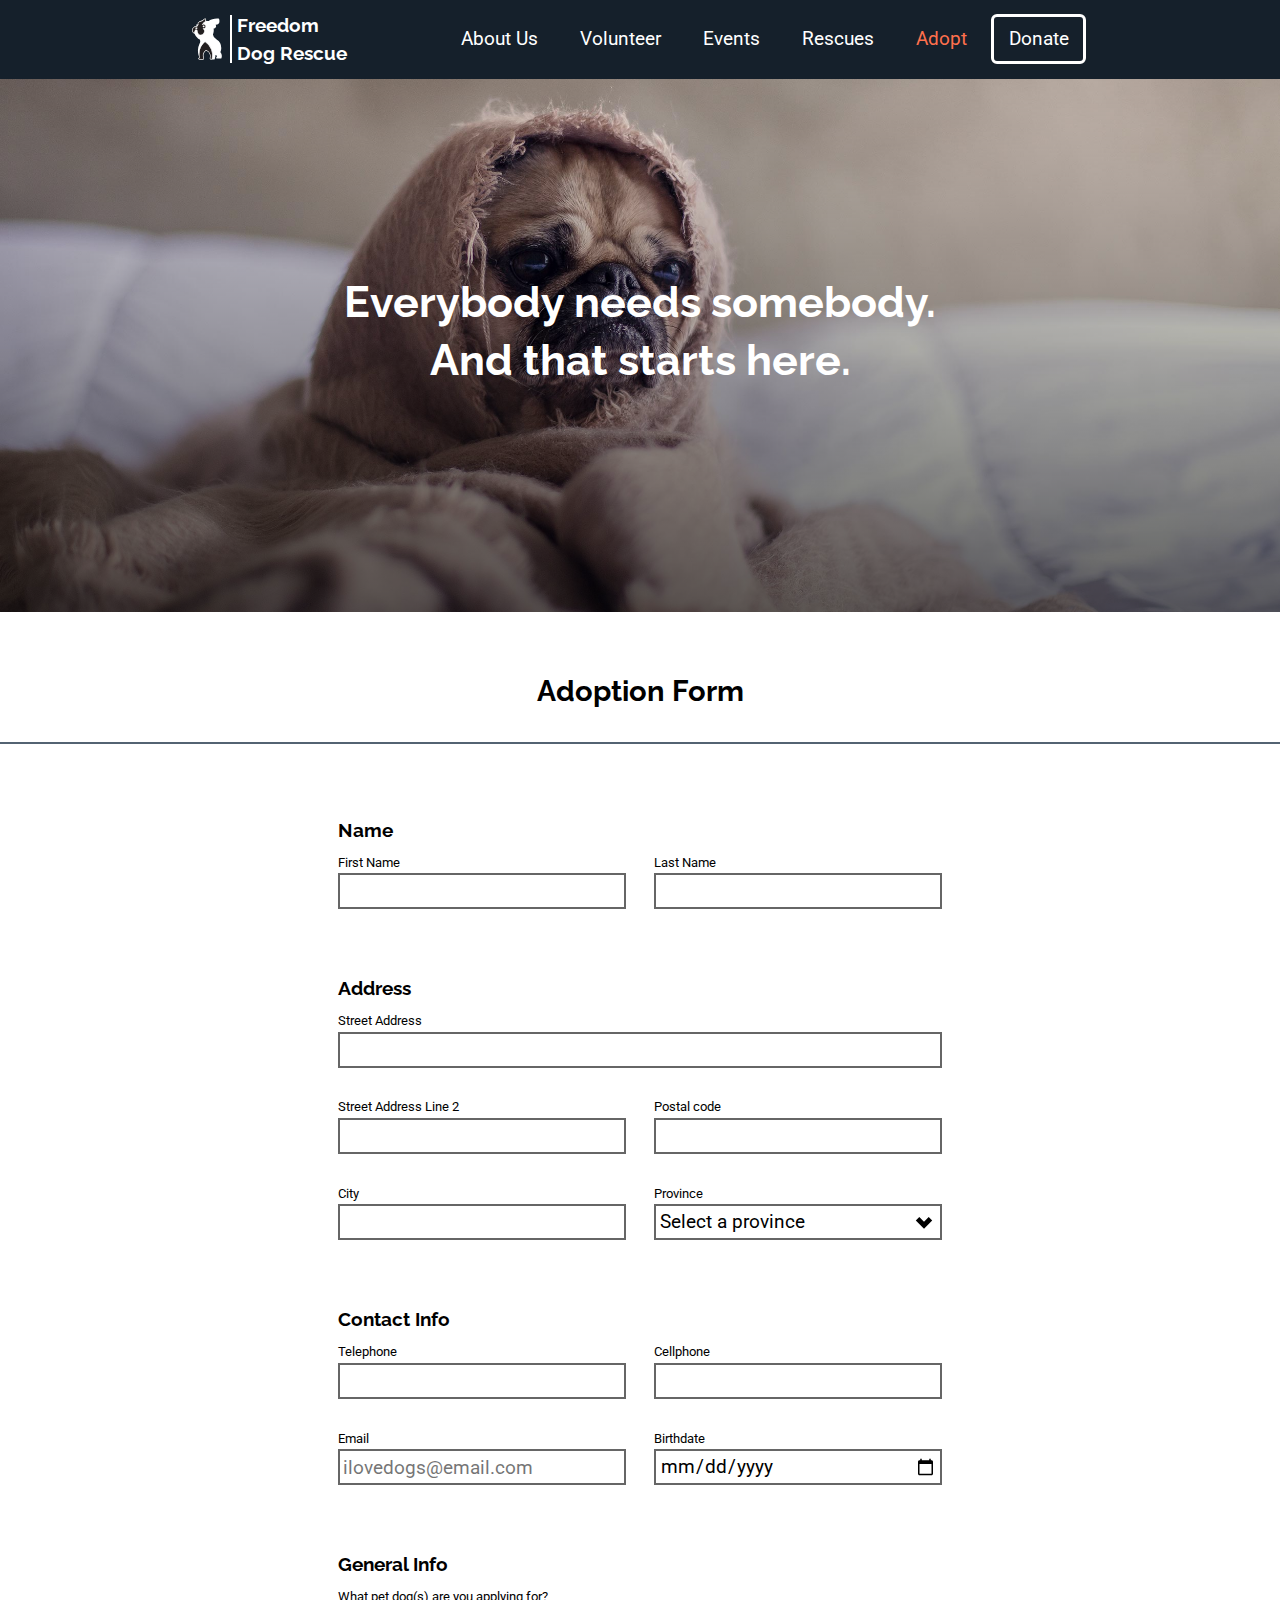
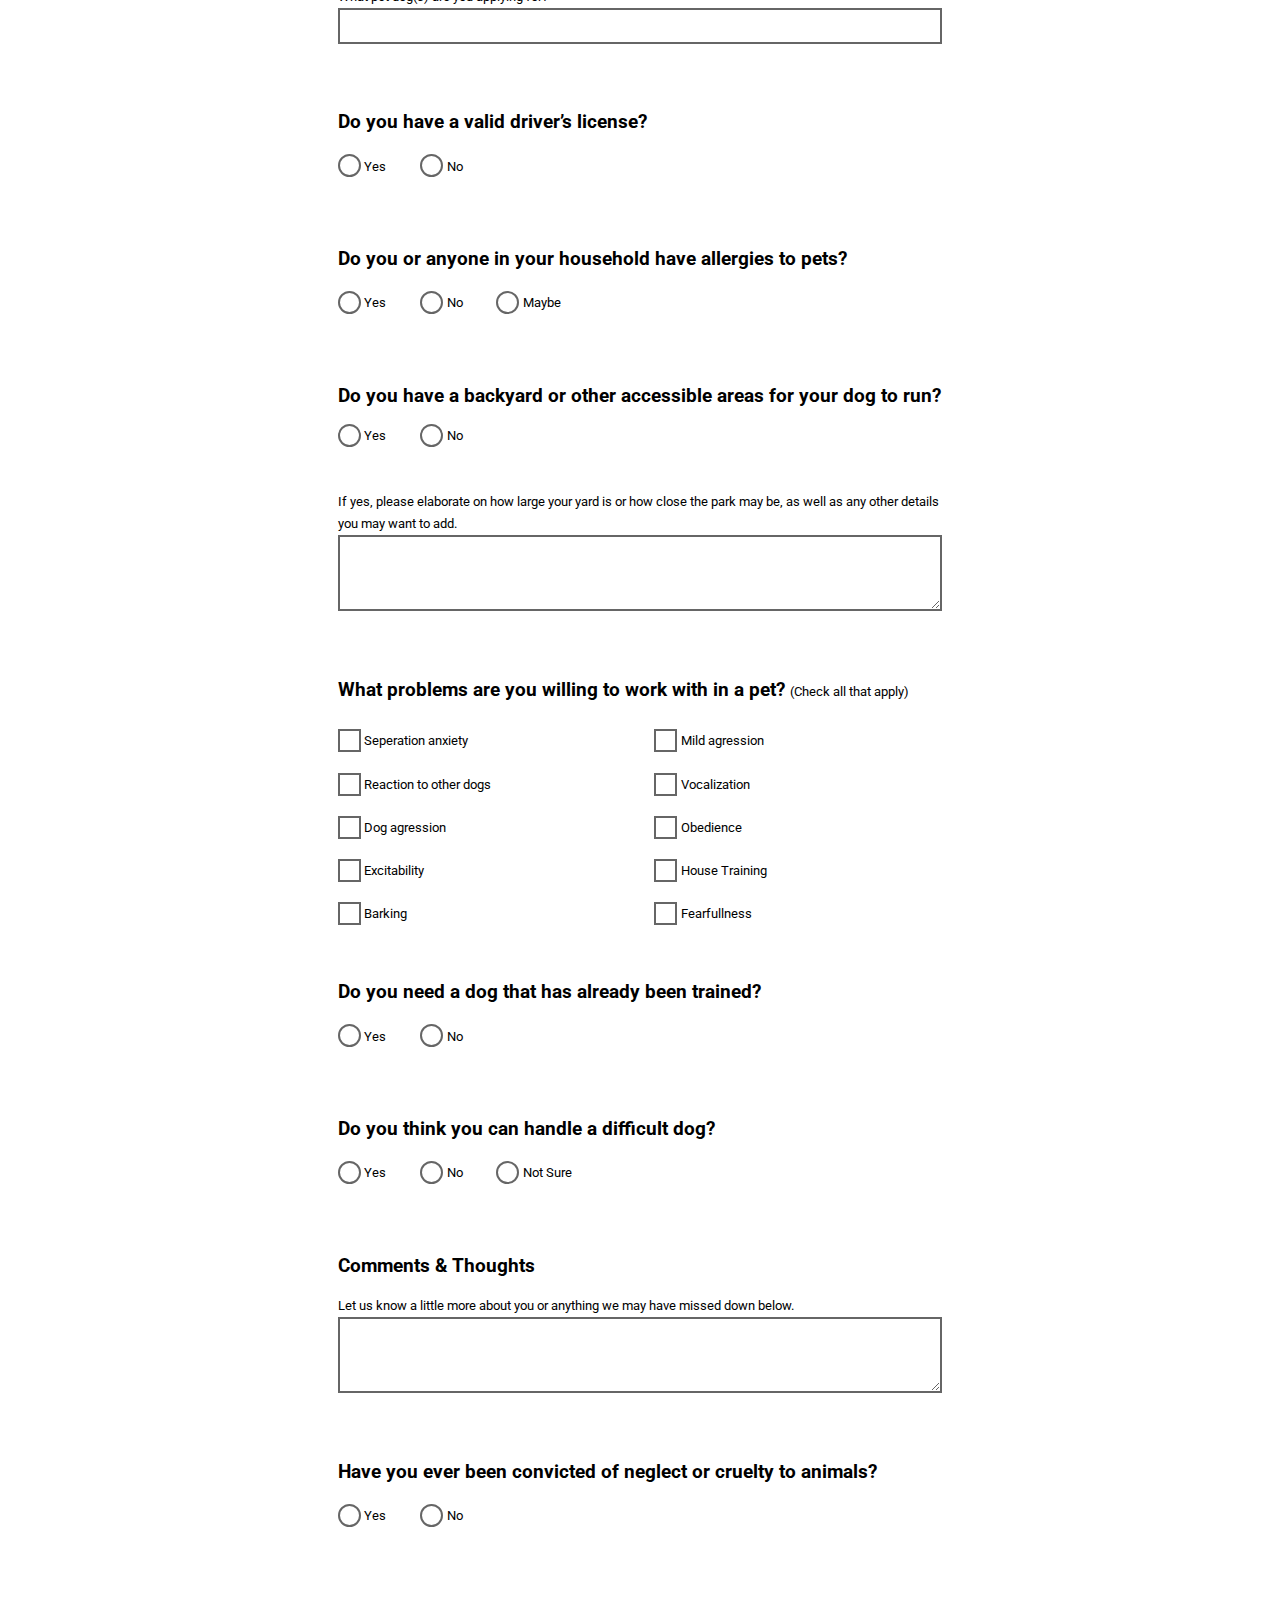
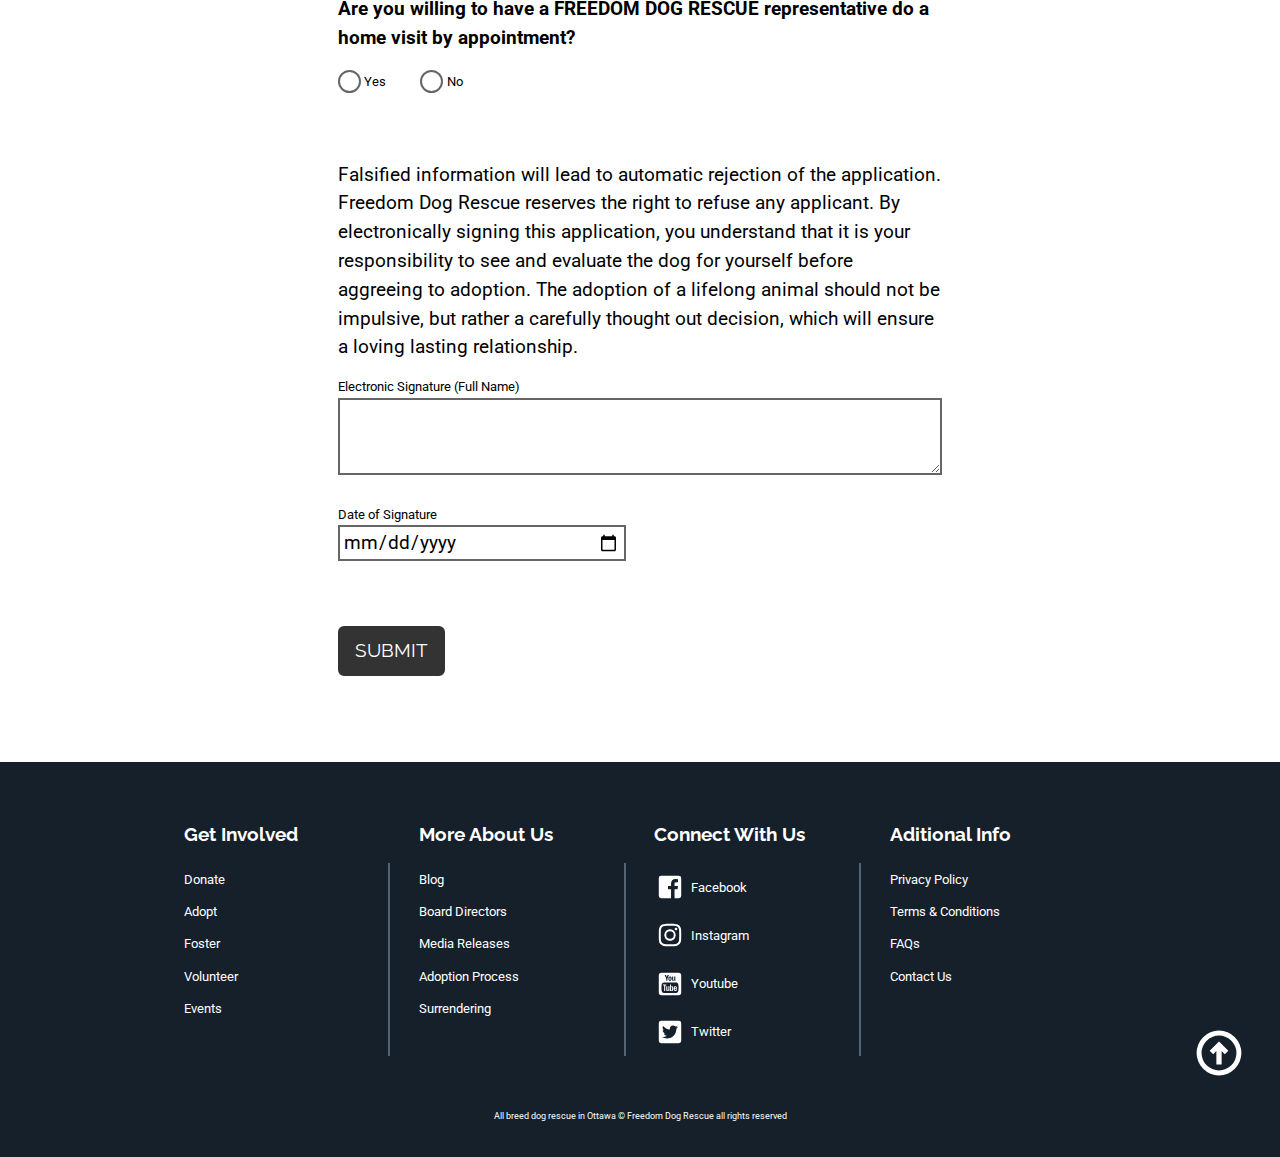
==== commit 627ba7eb: "Complete the form page of the website" ====
--- a/adopt.html
+++ b/adopt.html
@@ -80,7 +80,7 @@
     </section>
 
     <section class="max-length island-1-2">
-      <form class="grid push-0 push-1-2 gutter-1-2" method="POST" action="https://formspree.io/turn0213@algonquinlive.com">
+      <form class="grid push-0 push-1-2 gutter-1-2 pad-b-2" method="POST" action="https://formspree.io/turn0213@algonquinlive.com">
         <fieldset class="unit xs-1 form-sec push">
           <legend class="form-legend rale gutter-1-2">Name</legend>
           <div class="grid">
@@ -178,7 +178,7 @@
         <fieldset class="unit xs-1 form-sec push">
           <legend class="form-legend rale gutter-1-2">General Info</legend>
           <div class="grid">
-            <div class="unit xs-1 s-1 m-1 rob gutter-1-2 push-1-2">
+            <div class="unit xs-1 s-1 m-1 rob gutter-1-2 push">
               <label for="dog-choice" class="milli">
                 What pet dog(s) are you applying for?
                 <input id="dog-choice" type="text" name="dog-choice" required>
@@ -188,36 +188,36 @@
         </fieldset>
         <fieldset class="unit xs-1 form-sec push">
           <legend class="form-legend rob push-1-4 gutter-1-2">Do you have a valid driver’s license?</legend>
-          <div>
-            <input type="radio" id="yes-1" name="question-1">
+          <div class="push">
+            <input class="push-r-1-4" type="radio" id="yes-1" name="question-1">
             <label class="gutter-1-2 milli rob" for="yes-1">Yes</label>
-            <input type="radio" id="no-1" name="question-1">
+            <input class="push-r-1-4" type="radio" id="no-1" name="question-1">
             <label class="gutter-1-2 milli rob" for="no-1">No</label>
           </div>
         </fieldset>
         <fieldset class="unit xs-1 form-sec push">
           <legend class="form-legend rob push-1-4 gutter-1-2">Do you or anyone in your household have allergies to pets?</legend>
-          <div>
-            <input type="radio" id="yes-2" name="question-2">
+          <div class="push">
+            <input class="push-r-1-4" type="radio" id="yes-2" name="question-2">
             <label class="gutter-1-2 milli rob" for="yes-2">Yes</label>
-            <input type="radio" id="no-2" name="question-2">
+            <input class="push-r-1-4" type="radio" id="no-2" name="question-2">
             <label class="gutter-1-2 milli rob" for="no-2">No</label>
-            <input type="radio" id="no-2" name="question-2">
+            <input class="push-r-1-4" type="radio" id="maybe-2" name="question-2">
             <label class="gutter-1-2 milli rob" for="maybe-2">Maybe</label>
           </div>
         </fieldset>
         <fieldset class="unit xs-1 form-sec push">
           <legend class="form-legend rob push-1-4 gutter-1-2">Do you have a backyard or other accessible areas for your dog to run?</legend>
-          <div>
-            <input type="radio" id="yes-3" name="question-3">
+          <div class="push">
+            <input class="push-r-1-4" type="radio" id="yes-3" name="question-3">
             <label class="gutter-1-2 milli rob push-1-2" for="yes-3">Yes</label>
-            <input type="radio" id="no-3" name="question-3">
+            <input class="push-r-1-4" type="radio" id="no-3" name="question-3">
             <label class="gutter-1-2 milli rob push-1-2" for="no-3">No</label>
           </div>
-          <div class="unit xs-1 s-1 m-1 rob gutter-1-2 push-1-2">
+          <div class="unit xs-1 s-1 m-1 rob gutter-1-2 push">
             <label for="text-area-3" class="milli">
-              If yes, please elaborate on how large your yard is or how close the park may be, as well as any other details.
-              <textarea name="text-area-3"></textarea>
+              If yes, please elaborate on how large your yard is or how close the park may be, as well as any other details you may want to add.
+              <textarea id="text-area-3" name="text-area-3"></textarea>
             </label>
           </div>
         </fieldset>
@@ -226,70 +226,116 @@
           <div class="grid pad-t-1-4">
             <div class="unit xs-1 s-1 m-1-2 l-1-2">
               <div class="push-1-2">
-                <input type="checkbox" id="anxiety" name="question-4">
-                <label  class="milli rob gutter-1-2" for="anxiety">Seperation anxiety</label>
-              </div>
-              <div class="push-1-2">
-                <input type="checkbox" id="reactions" name="question-4">
-                <label  class="milli rob gutter-1-2" for="reactions">Reaction to other dogs</label>
-              </div>
-              <div class="push-1-2">
-                <input type="checkbox" id="agressive" name="question-4">
-                <label  class="milli rob gutter-1-2" for="agressive">Dog agression</label>
-              </div>
-              <div class="push-1-2">
-                <input type="checkbox" id="exciteded" name="question-4">
-                <label  class="milli rob gutter-1-2" for="exciteded">Excitability</label>
-              </div>
-              <div class="push-1-2">
-                <input type="checkbox" id="barking" name="question-4">
-                <label  class="milli rob gutter-1-2" for="barking">Barking</label>
+                <input class="push-r-1-4" type="checkbox" id="anxiety" name="question-4">
+                <label class="milli rob gutter-1-2" for="anxiety">Seperation anxiety</label>
+              </div>
+              <div class="push-1-2">
+                <input class="push-r-1-4" type="checkbox" id="reactions" name="question-4">
+                <label class="milli rob gutter-1-2" for="reactions">Reaction to other dogs</label>
+              </div>
+              <div class="push-1-2">
+                <input class="push-r-1-4" type="checkbox" id="agressive" name="question-4">
+                <label class="milli rob gutter-1-2" for="agressive">Dog agression</label>
+              </div>
+              <div class="push-1-2">
+                <input class="push-r-1-4" type="checkbox" id="exciteded" name="question-4">
+                <label class="milli rob gutter-1-2" for="exciteded">Excitability</label>
+              </div>
+              <div class="push-1-2">
+                <input class="push-r-1-4" type="checkbox" id="barking" name="question-4">
+                <label class="milli rob gutter-1-2" for="barking">Barking</label>
               </div>
             </div>
             <div class="unit xs-1 s-1 m-1-2 l-1-2">
               <div class="push-1-2">
-                <input type="checkbox" id="mild-agression" name="question-4">
-                <label  class="milli rob gutter-1-2" for="mild-agression">Mild agression</label>
-              </div>
-              <div class="push-1-2">
-                <input type="checkbox" id="vocal" name="question-4">
-                <label  class="milli rob gutter-1-2" for="vocal">Vocalization</label>
-              </div>
-              <div class="push-1-2">
-                <input type="checkbox" id="obedience" name="question-4">
-                <label  class="milli rob gutter-1-2" for="obedience">Obedience</label>
-              </div>
-              <div class="push-1-2">
-                <input type="checkbox" id="training" name="question-4">
-                <label  class="milli rob gutter-1-2" for="training">House Training</label>
-              </div>
-              <div class="push-1-2">
-                <input type="checkbox" id="fear" name="question-4">
-                <label  class="milli rob gutter-1-2" for="fear">Fearfullness</label>
+                <input class="push-r-1-4" type="checkbox" id="mild-agression" name="question-4">
+                <label class="milli rob gutter-1-2" for="mild-agression">Mild agression</label>
+              </div>
+              <div class="push-1-2">
+                <input class="push-r-1-4" type="checkbox" id="vocal" name="question-4">
+                <label class="milli rob gutter-1-2" for="vocal">Vocalization</label>
+              </div>
+              <div class="push-1-2">
+                <input class="push-r-1-4" type="checkbox" id="obedience" name="question-4">
+                <label class="milli rob gutter-1-2" for="obedience">Obedience</label>
+              </div>
+              <div class="push-1-2">
+                <input class="push-r-1-4" type="checkbox" id="training" name="question-4">
+                <label class="milli rob gutter-1-2" for="training">House Training</label>
+              </div>
+              <div class="push-1-2">
+                <input class="push-r-1-4" type="checkbox" id="fear" name="question-4">
+                <label class="milli rob gutter-1-2" for="fear">Fearfullness</label>
               </div>
             </div>
           </div>
         </fieldset>
         <fieldset class="unit xs-1 form-sec push">
           <legend class="form-legend rob push-1-4 gutter-1-2">Do you need a dog that has already been trained?</legend>
-          <div>
-            <input type="radio" id="yes-5" name="question-5">
+          <div class="push">
+            <input class="push-r-1-4" type="radio" id="yes-5" name="question-5">
             <label class="gutter-1-2 milli rob" for="yes-5">Yes</label>
-            <input type="radio" id="no-5" name="question-5">
+            <input class="push-r-1-4" type="radio" id="no-5" name="question-5">
             <label class="gutter-1-2 milli rob" for="no-5">No</label>
           </div>
         </fieldset>
         <fieldset class="unit xs-1 form-sec push">
           <legend class="form-legend rob push-1-4 gutter-1-2">Do you think you can handle a difficult dog?</legend>
-          <div>
-            <input type="radio" id="yes-6" name="question-6">
+          <div class="push">
+            <input class="push-r-1-4" type="radio" id="yes-6" name="question-6">
             <label class="gutter-1-2 milli rob" for="yes-6">Yes</label>
-            <input type="radio" id="no-6" name="question-6">
+            <input class="push-r-1-4" type="radio" id="no-6" name="question-6">
             <label class="gutter-1-2 milli rob" for="no-6">No</label>
-            <input type="radio" id="ns-6" name="question-6">
+            <input class="push-r-1-4" type="radio" id="ns-6" name="question-6">
             <label class="gutter-1-2 milli rob" for="ns-6">Not Sure</label>
           </div>
         </fieldset>
+        <fieldset class="unit xs-1 form-sec push">
+          <legend class="form-legend rob push-1-4 gutter-1-2">Comments &amp; Thoughts</legend>
+          <div class="unit xs-1 s-1 m-1 rob gutter-1-2 push">
+            <label for="text-area-7" class="milli">
+              Let us know a little more about you or anything we may have missed down below.
+              <textarea id="text-area-7" name="text-area-7"></textarea>
+            </label>
+          </div>
+        </fieldset>
+        <fieldset class="unit xs-1 form-sec push">
+          <legend class="form-legend rob push-1-4 gutter-1-2">Have you ever been convicted of neglect or cruelty to animals?</legend>
+          <div class="push">
+            <input class="push-r-1-4" type="radio" id="yes-8" name="question-8">
+            <label class="gutter-1-2 milli rob" for="yes-8">Yes</label>
+            <input class="push-r-1-4" type="radio" id="no-8" name="question-8">
+            <label class="gutter-1-2 milli rob" for="no-8">No</label>
+          </div>
+        </fieldset>
+        <fieldset class="unit xs-1 form-sec push">
+          <legend class="form-legend rob push-1-4 gutter-1-2">Are you willing to have a <span class="text-upper">Freedom Dog Rescue</span> representative do a home visit by appointment?</legend>
+          <div class="push">
+            <input class="push-r-1-4" type="radio" id="yes-9" name="question-8">
+            <label class="gutter-1-2 milli rob" for="yes-9">Yes</label>
+            <input class="push-r-1-4" type="radio" id="no-9" name="question-8">
+            <label class="gutter-1-2 milli rob" for="no-9">No</label>
+          </div>
+        </fieldset>
+        <fieldset class="unit xs-1 form-sec push">
+          <legend class="form-legend rob push-1-4 gutter-1-2 normal">Falsified information will lead to automatic rejection of the application. Freedom Dog Rescue reserves the right to refuse any applicant. By electronically signing this application, you understand that it is your responsibility to see and evaluate the dog for yourself before aggreeing to adoption. The adoption of a lifelong animal should not be impulsive, but rather a carefully thought out decision, which will ensure a loving lasting relationship.</legend>
+          <div class="unit xs-1 s-1 m-1 rob gutter-1-2 push">
+            <label for="text-area-10" class="milli">
+              Electronic Signature (Full Name)
+              <textarea id="text-area-10" name="text-area-10" required></textarea>
+            </label>
+          </div>
+          <div class="unit xs-1 s-1 m-1-2 rob gutter-1-2 push">
+            <label for="sign-date" class="milli">
+              Date of Signature
+              <input id="sign-date" type="date" name="sign-date" required>
+            </label>
+          </div>
+        </fieldset>
+        <div class="unit xs-1 gutter-1-2 form-btn">
+          <button type="submit" class="rale text-upper btn">Submit</button>
+        </div>
+        <input class="unit hidden" type="hidden" name="_subject" value="Request Adoption Form">
       </form>
     </section>
 
--- a/css/main.css
+++ b/css/main.css
@@ -27,7 +27,8 @@
 .logo,
 .footer-list p,
 .banner-content,
-small {
+small,
+.logo-text {
   color: #fff;
 }
 
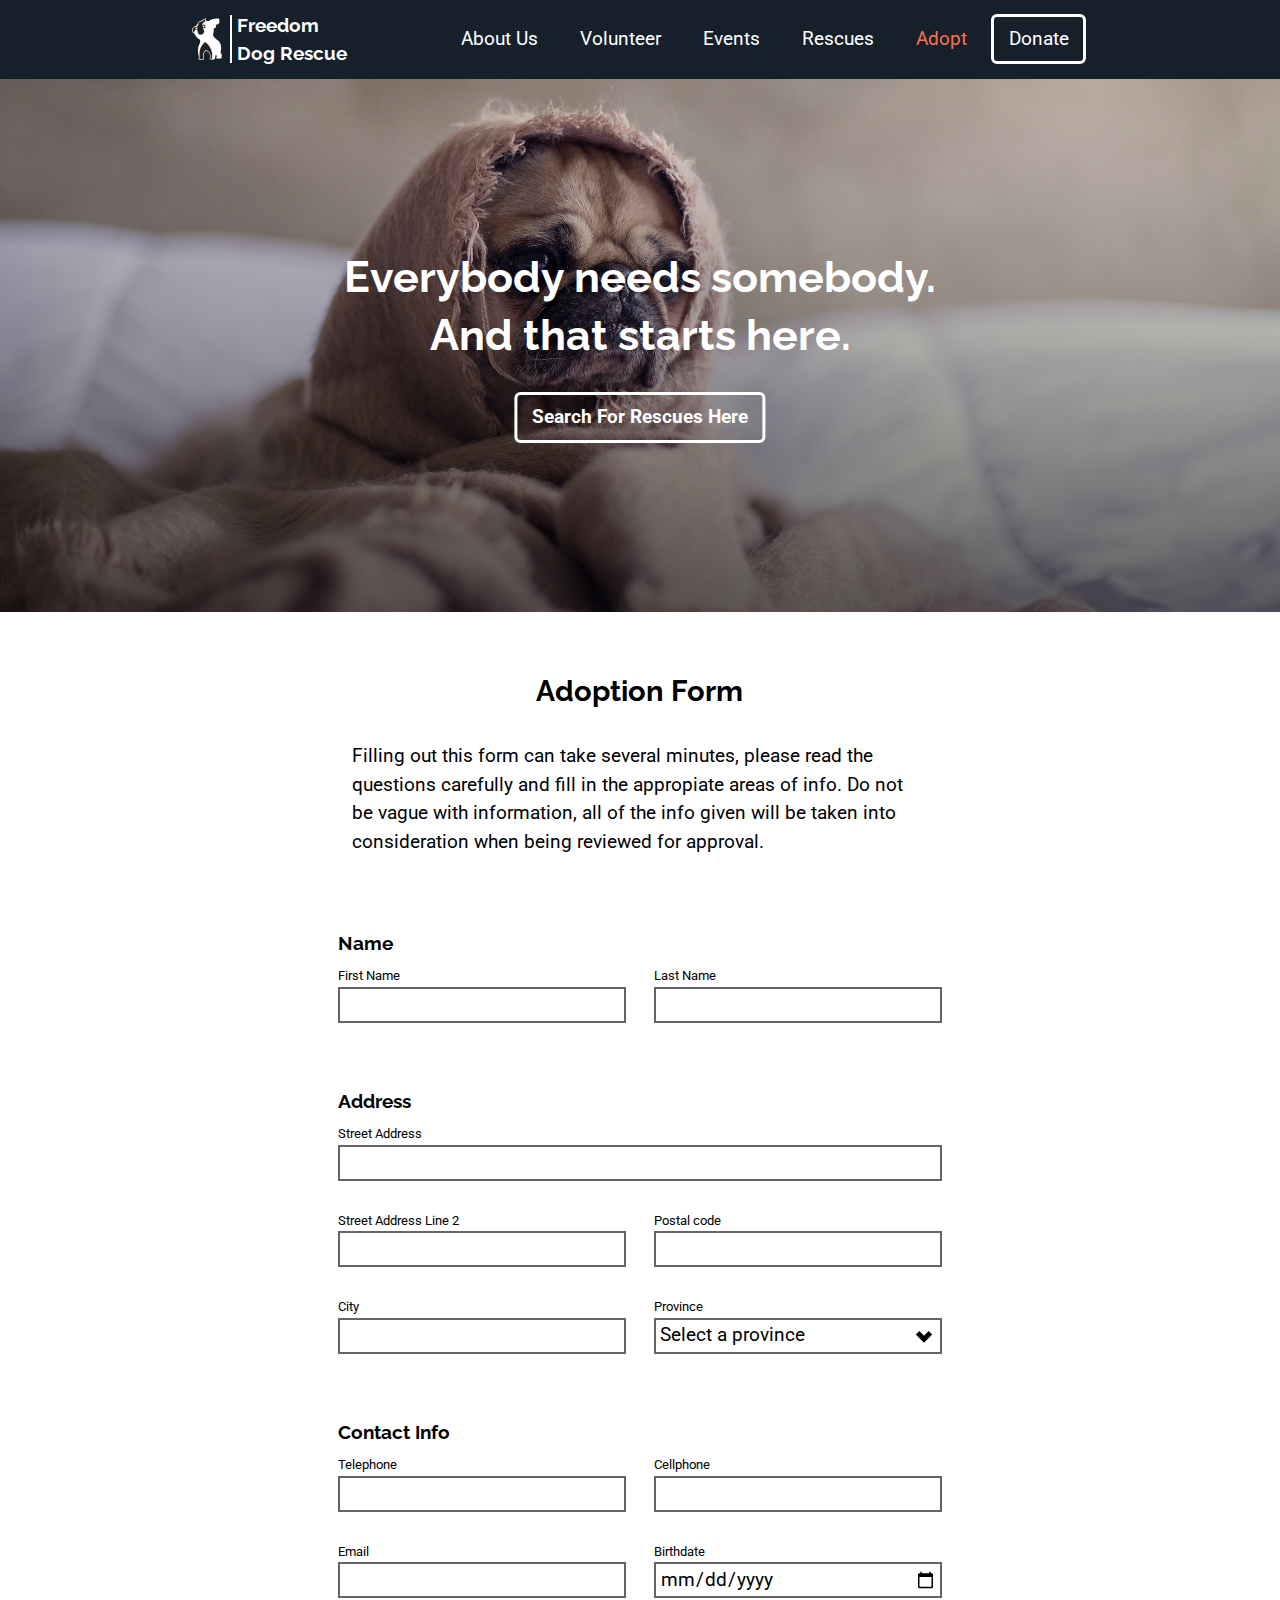
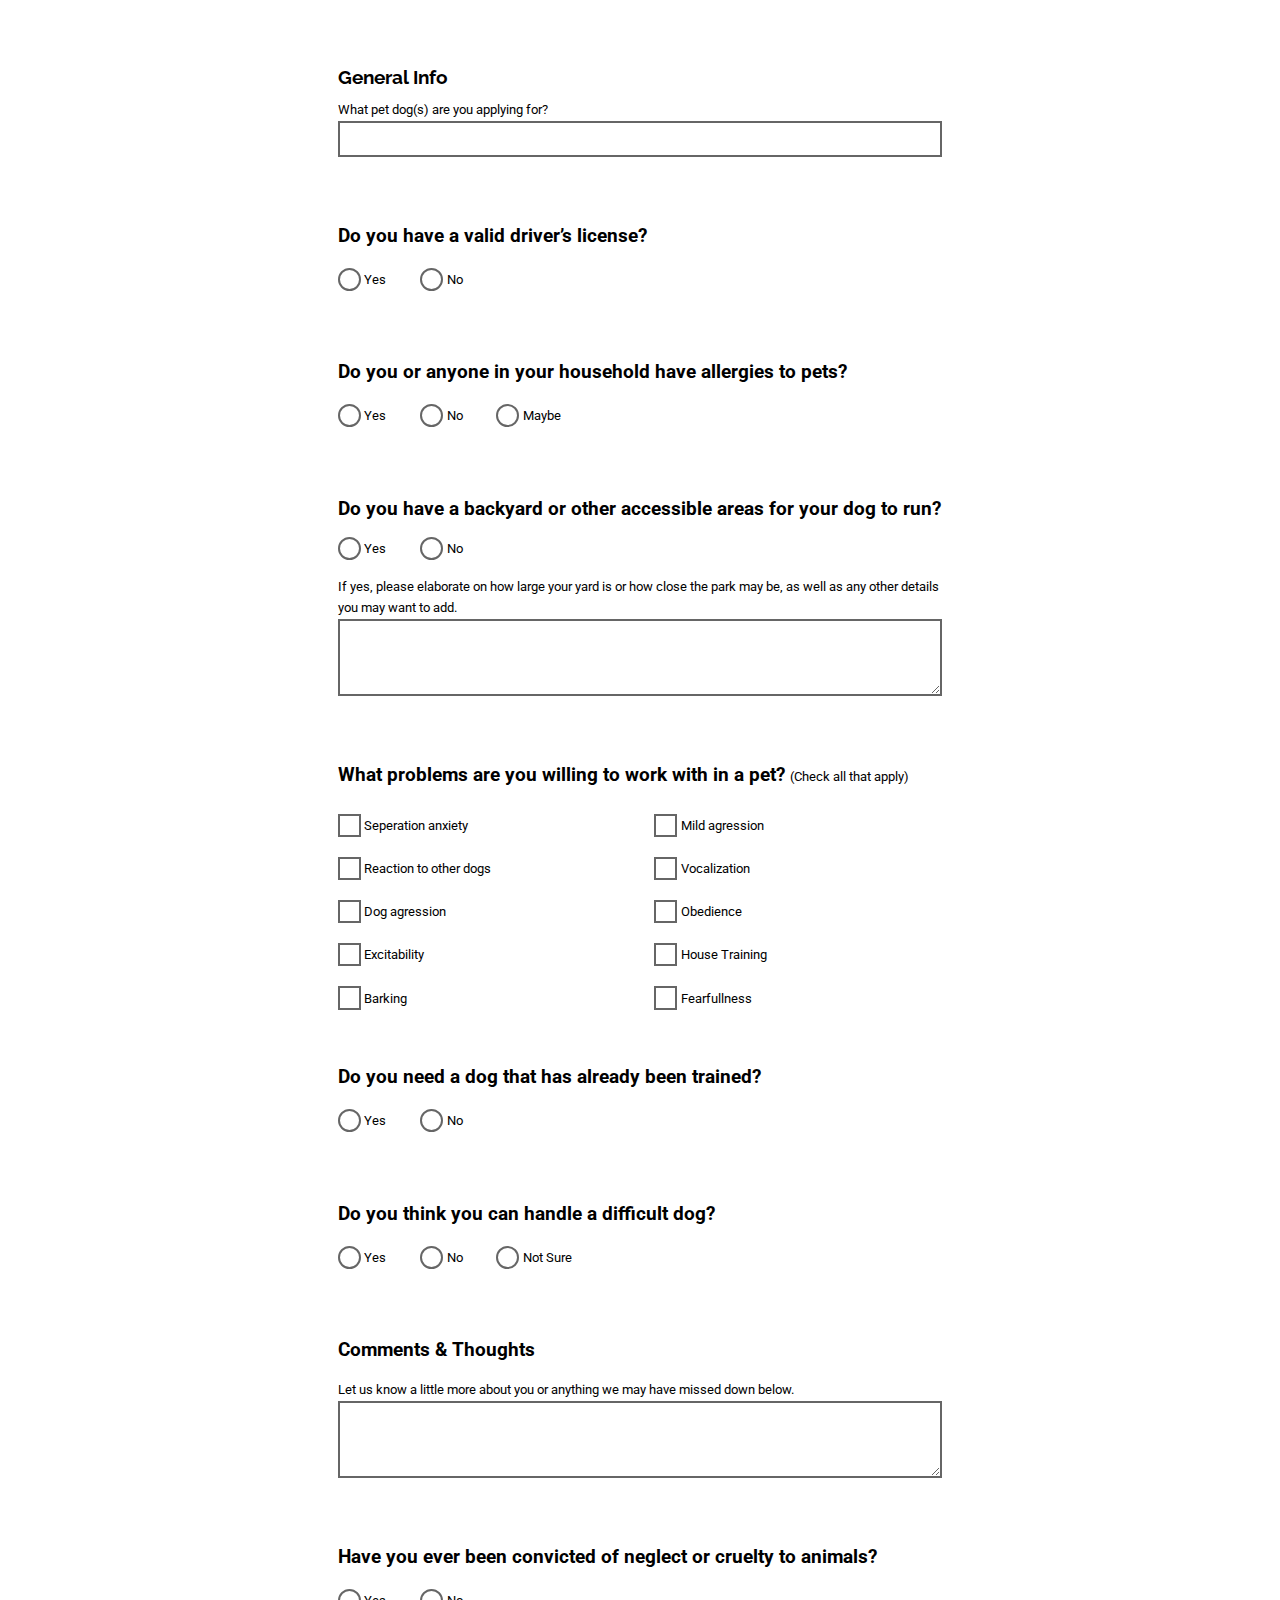
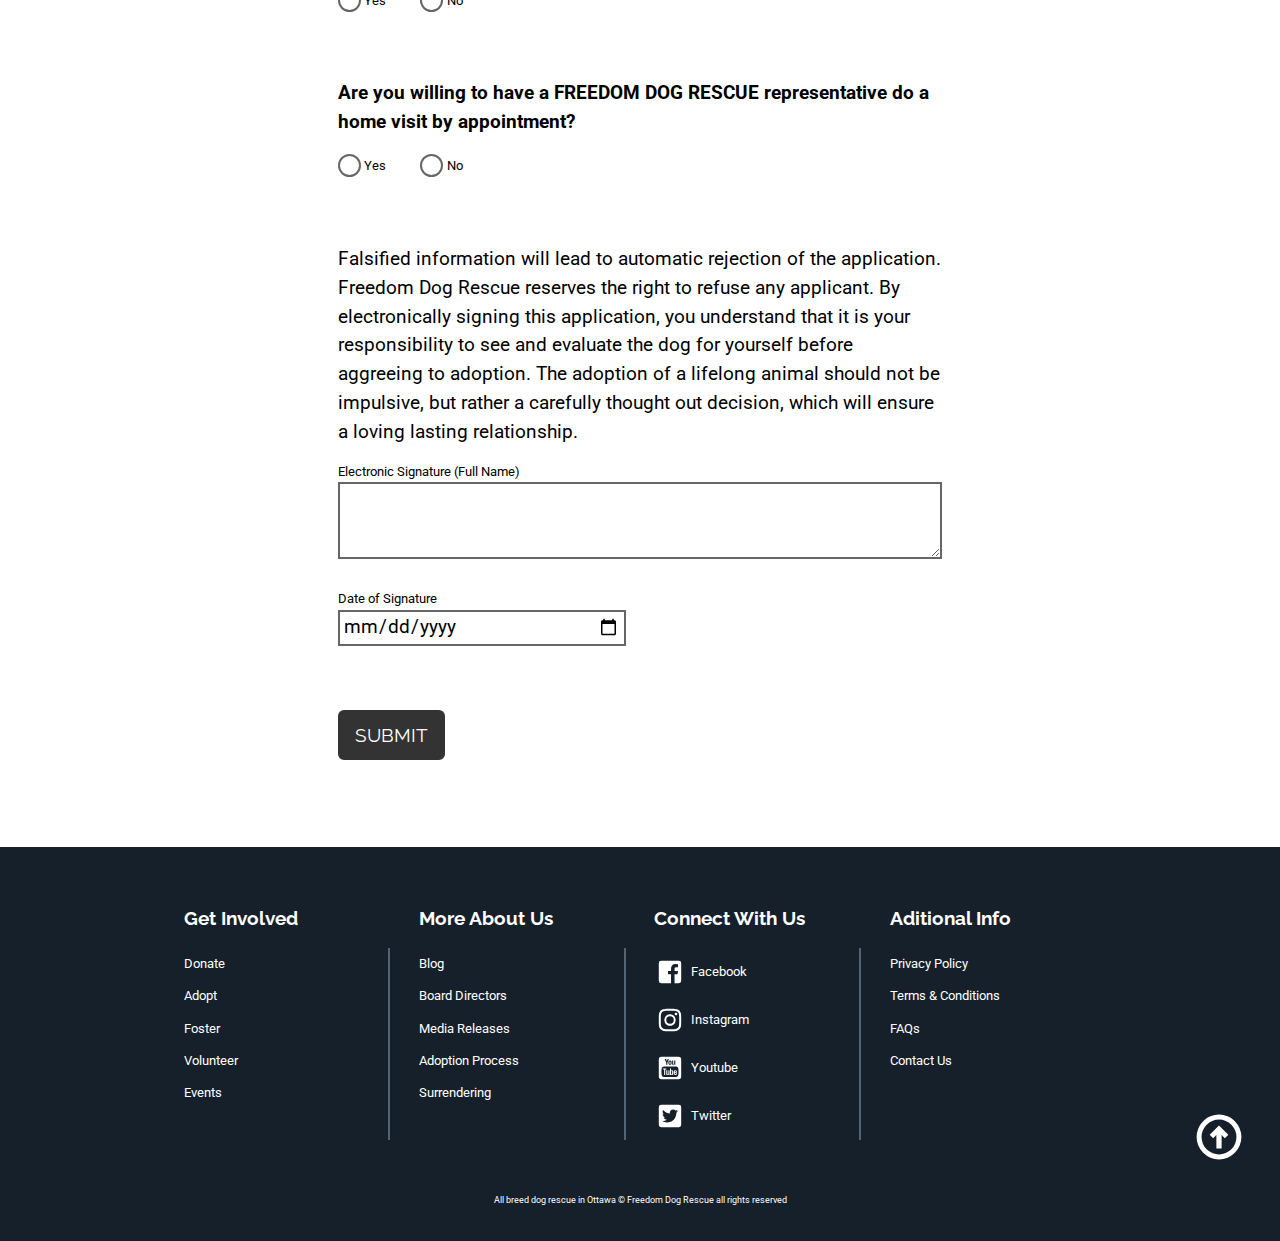
==== commit 3545c9d1: "Fix errors found in the form webpage" ====
--- a/adopt.html
+++ b/adopt.html
@@ -71,12 +71,16 @@
       <div class="embed-item">
         <div class="banner-content pin-c max-length gutter-1-2 text-center">
           <h1 class="rale giga">Everybody needs somebody. And that starts here.</h1>
+          <div>
+            <a href="adopt.html" class="btn btn-ghost rob bold">Search For Rescues Here</a>
+          </div>
         </div>
       </div>
     </section>
 
-    <section class="sec-head push-2">
+    <section class="sec-head push-2 wrapper">
       <h2 class="rale text-center mega">Adoption Form</h2>
+      <p class="rob max-length gutter-2">Filling out this form can take several minutes, please read the questions carefully and fill in the appropiate areas of info. Do not be vague with information, all of the info given will be taken into consideration when being reviewed for approval.</p>
     </section>
 
     <section class="max-length island-1-2">
@@ -164,7 +168,7 @@
             <div class="unit xs-1 s-1 m-1-2 rob gutter-1-2 push">
               <label for="email" class="milli">
                 Email
-                <input id="email" type="email" name="email" placeholder="ilovedogs@email.com" required>
+                <input id="email" type="email" name="email" required>
               </label>
             </div>
             <div class="unit xs-1 s-1 m-1-2 rob gutter-1-2 push">
@@ -213,12 +217,12 @@
             <label class="gutter-1-2 milli rob push-1-2" for="yes-3">Yes</label>
             <input class="push-r-1-4" type="radio" id="no-3" name="question-3">
             <label class="gutter-1-2 milli rob push-1-2" for="no-3">No</label>
-          </div>
-          <div class="unit xs-1 s-1 m-1 rob gutter-1-2 push">
-            <label for="text-area-3" class="milli">
-              If yes, please elaborate on how large your yard is or how close the park may be, as well as any other details you may want to add.
-              <textarea id="text-area-3" name="text-area-3"></textarea>
-            </label>
+            <div class="unit xs-1 s-1 m-1 rob gutter-1-2 push">
+              <label for="text-area-3" class="milli">
+                If yes, please elaborate on how large your yard is or how close the park may be, as well as any other details you may want to add.
+                <textarea id="text-area-3" name="text-area-3"></textarea>
+              </label>
+            </div>
           </div>
         </fieldset>
         <fieldset class="unit xs-1 form-sec push">
--- a/css/main.css
+++ b/css/main.css
@@ -213,10 +213,6 @@
   background-size: 100% auto;
 }
 
-.sec-head {
-  border-bottom: 2px solid #536372;
-}
-
 fieldset {
   border: none;
 }
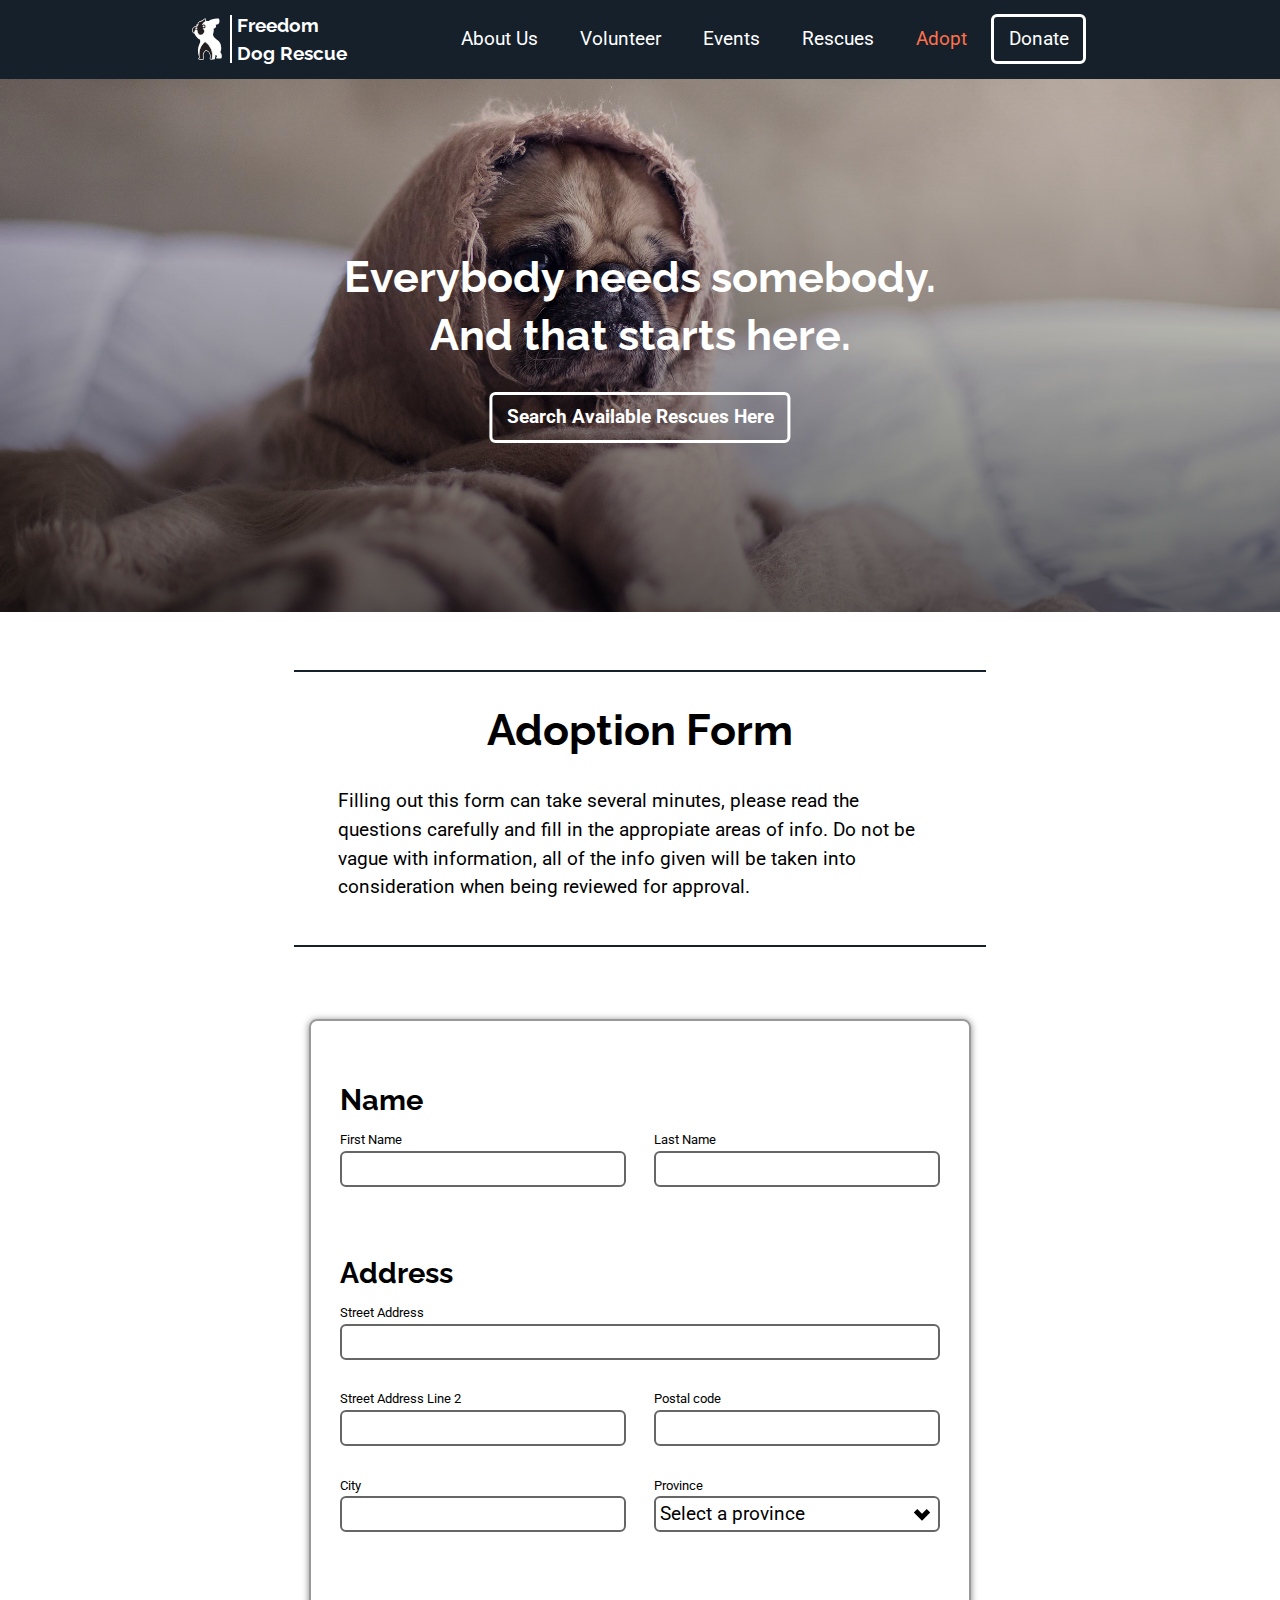
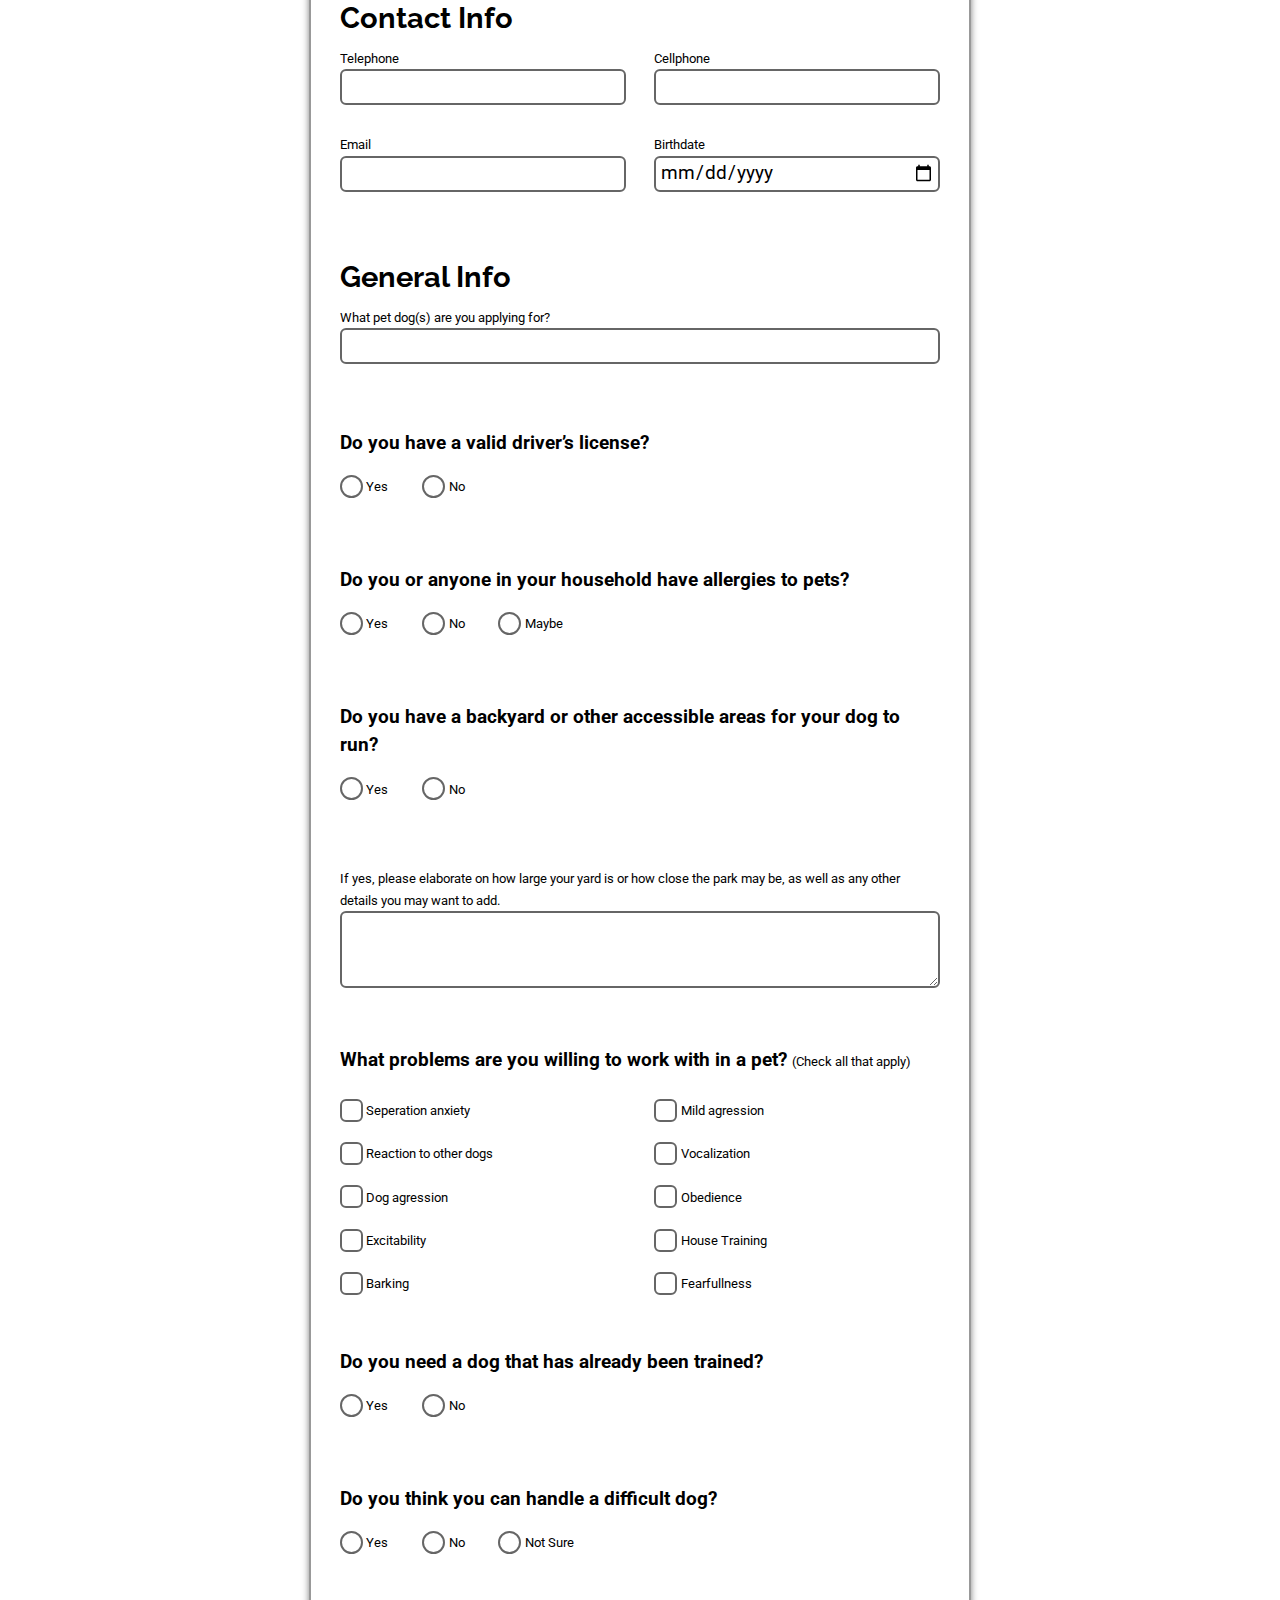
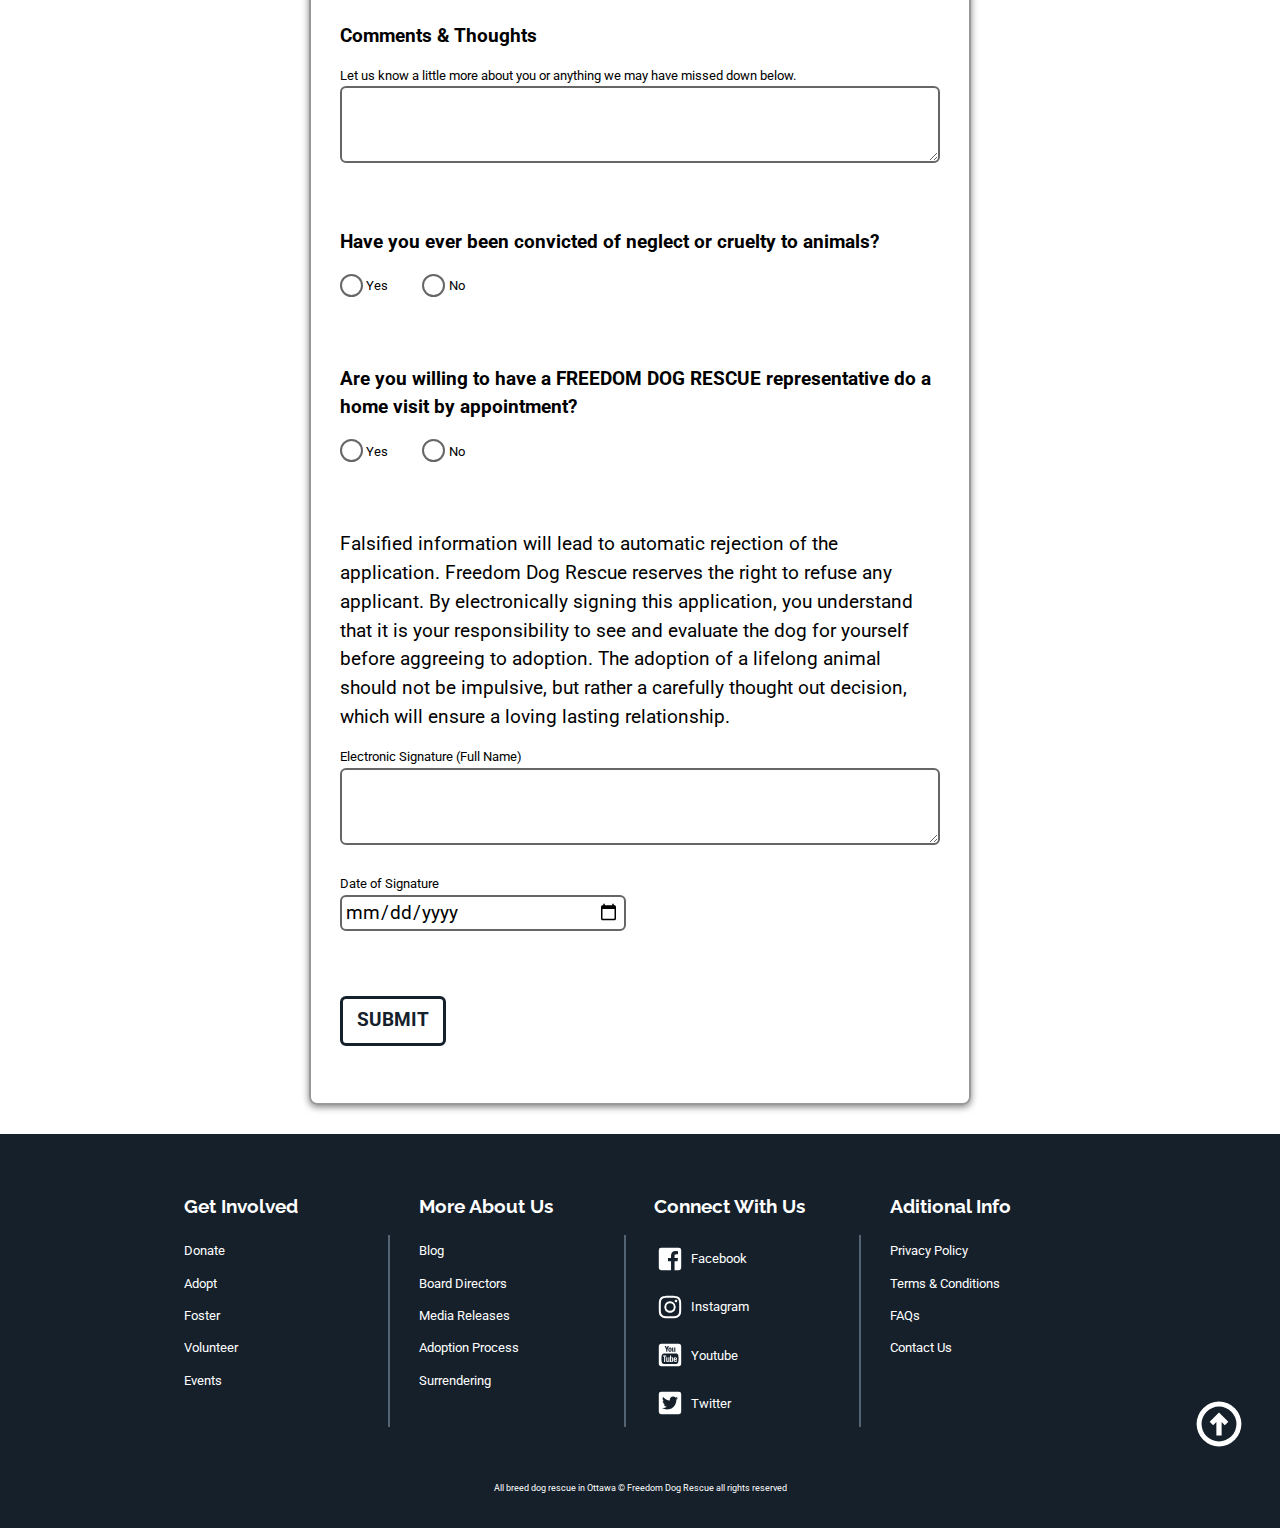
==== commit 90c02802: "Stylize the form page" ====
--- a/adopt.html
+++ b/adopt.html
@@ -72,21 +72,21 @@
         <div class="banner-content pin-c max-length gutter-1-2 text-center">
           <h1 class="rale giga">Everybody needs somebody. And that starts here.</h1>
           <div>
-            <a href="adopt.html" class="btn btn-ghost rob bold">Search For Rescues Here</a>
+            <a href="rescues.html" class="btn btn-ghost rob bold">Search Available Rescues Here</a>
           </div>
         </div>
       </div>
     </section>
 
-    <section class="sec-head push-2 wrapper">
-      <h2 class="rale text-center mega">Adoption Form</h2>
-      <p class="rob max-length gutter-2">Filling out this form can take several minutes, please read the questions carefully and fill in the appropiate areas of info. Do not be vague with information, all of the info given will be taken into consideration when being reviewed for approval.</p>
+    <section class="sec-head island push-2 max-length">
+      <h2 class="rale text-center giga">Adoption Form</h2>
+      <p class="gutter-1-2 rob max-length gutter-2 push-1-2">Filling out this form can take several minutes, please read the questions carefully and fill in the appropiate areas of info. Do not be vague with information, all of the info given will be taken into consideration when being reviewed for approval.</p>
     </section>
 
     <section class="max-length island-1-2">
-      <form class="grid push-0 push-1-2 gutter-1-2 pad-b-2" method="POST" action="https://formspree.io/turn0213@algonquinlive.com">
-        <fieldset class="unit xs-1 form-sec push">
-          <legend class="form-legend rale gutter-1-2">Name</legend>
+      <form class="grid push-0 push-1-2 gutter-1-2 pad-b-2 pad-t-2" method="POST" action="https://formspree.io/turn0213@algonquinlive.com">
+        <fieldset class="unit xs-1 form-sec push">
+          <legend class="mega form-legend rale gutter-1-2">Name</legend>
           <div class="grid">
             <div class="unit xs-1 s-1 m-1-2 rob gutter-1-2 push">
               <label for="first-name" class="milli">
@@ -103,7 +103,7 @@
           </div>
         </fieldset>
         <fieldset class="unit xs-1 form-sec push">
-          <legend class="form-legend rale gutter-1-2">Address</legend>
+          <legend class="mega form-legend rale gutter-1-2">Address</legend>
           <div class="grid">
             <div class="unit xs-1 s-1 m-1 rob gutter-1-2 push">
               <label for="address" class="milli">
@@ -151,18 +151,18 @@
           </div>
         </fieldset>
         <fieldset class="unit xs-1 form-sec push">
-          <legend class="form-legend rale gutter-1-2">Contact Info</legend>
+          <legend class="mega form-legend rale gutter-1-2">Contact Info</legend>
           <div class="grid">
             <div class="unit xs-1 s-1 m-1-2 rob gutter-1-2 push">
               <label for="home-phone" class="milli">
                 Telephone
-                <input id="home-phone" type="tel" name="home-phone" maxlength="10" required>
+                <input id="home-phone" type="tel" name="home-phone" minlength="10" maxlength="12" required>
               </label>
             </div>
             <div class="unit xs-1 s-1 m-1-2 rob gutter-1-2 push">
               <label for="cell-phone" class="milli">
                 Cellphone
-                <input id="cell-phone" type="tel" name="cell-phone" maxlength="10">
+                <input id="cell-phone" type="tel" name="cell-phone" minlength="10" maxlength="12">
               </label>
             </div>
             <div class="unit xs-1 s-1 m-1-2 rob gutter-1-2 push">
@@ -180,7 +180,7 @@
           </div>
         </fieldset>
         <fieldset class="unit xs-1 form-sec push">
-          <legend class="form-legend rale gutter-1-2">General Info</legend>
+          <legend class="mega form-legend rale gutter-1-2">General Info</legend>
           <div class="grid">
             <div class="unit xs-1 s-1 m-1 rob gutter-1-2 push">
               <label for="dog-choice" class="milli">
@@ -214,17 +214,17 @@
           <legend class="form-legend rob push-1-4 gutter-1-2">Do you have a backyard or other accessible areas for your dog to run?</legend>
           <div class="push">
             <input class="push-r-1-4" type="radio" id="yes-3" name="question-3">
-            <label class="gutter-1-2 milli rob push-1-2" for="yes-3">Yes</label>
+            <label class="gutter-1-2 milli rob" for="yes-3">Yes</label>
             <input class="push-r-1-4" type="radio" id="no-3" name="question-3">
-            <label class="gutter-1-2 milli rob push-1-2" for="no-3">No</label>
-            <div class="unit xs-1 s-1 m-1 rob gutter-1-2 push">
-              <label for="text-area-3" class="milli">
-                If yes, please elaborate on how large your yard is or how close the park may be, as well as any other details you may want to add.
-                <textarea id="text-area-3" name="text-area-3"></textarea>
-              </label>
-            </div>
-          </div>
-        </fieldset>
+            <label class="gutter-1-2 milli rob" for="no-3">No</label>
+          </div>
+        </fieldset>
+        <div class="unit xs-1 s-1 m-1 rob gutter-1-2 push">
+          <label for="question-3-reply" class="milli push">
+            If yes, please elaborate on how large your yard is or how close the park may be, as well as any other details you may want to add.
+            <textarea class="max-length" id="question-3-reply" name="question-3-reply"></textarea>
+          </label>
+        </div>
         <fieldset class="unit xs-1 form-sec push">
           <legend class="form-legend rob push-1-4 gutter-1-2">What problems are you willing to work with in a pet? <span class="rob milli normal">(Check all that apply)</span></legend>
           <div class="grid pad-t-1-4">
@@ -299,7 +299,7 @@
           <div class="unit xs-1 s-1 m-1 rob gutter-1-2 push">
             <label for="text-area-7" class="milli">
               Let us know a little more about you or anything we may have missed down below.
-              <textarea id="text-area-7" name="text-area-7"></textarea>
+              <textarea class="max-length" id="text-area-7" name="text-area-7"></textarea>
             </label>
           </div>
         </fieldset>
@@ -315,9 +315,9 @@
         <fieldset class="unit xs-1 form-sec push">
           <legend class="form-legend rob push-1-4 gutter-1-2">Are you willing to have a <span class="text-upper">Freedom Dog Rescue</span> representative do a home visit by appointment?</legend>
           <div class="push">
-            <input class="push-r-1-4" type="radio" id="yes-9" name="question-8">
+            <input class="push-r-1-4" type="radio" id="yes-9" name="question-9">
             <label class="gutter-1-2 milli rob" for="yes-9">Yes</label>
-            <input class="push-r-1-4" type="radio" id="no-9" name="question-8">
+            <input class="push-r-1-4" type="radio" id="no-9" name="question-9">
             <label class="gutter-1-2 milli rob" for="no-9">No</label>
           </div>
         </fieldset>
@@ -326,7 +326,7 @@
           <div class="unit xs-1 s-1 m-1 rob gutter-1-2 push">
             <label for="text-area-10" class="milli">
               Electronic Signature (Full Name)
-              <textarea id="text-area-10" name="text-area-10" required></textarea>
+              <textarea class="max-length" id="text-area-10" name="text-area-10" required></textarea>
             </label>
           </div>
           <div class="unit xs-1 s-1 m-1-2 rob gutter-1-2 push">
@@ -337,7 +337,7 @@
           </div>
         </fieldset>
         <div class="unit xs-1 gutter-1-2 form-btn">
-          <button type="submit" class="rale text-upper btn">Submit</button>
+          <button type="submit" class="rob bold text-upper btn">Submit</button>
         </div>
         <input class="unit hidden" type="hidden" name="_subject" value="Request Adoption Form">
       </form>
--- a/css/main.css
+++ b/css/main.css
@@ -213,8 +213,38 @@
   background-size: 100% auto;
 }
 
+.sec-head {
+  border-top: 2px solid #15202b;
+  border-bottom: 2px solid #15202b;
+}
+
+form {
+  border: 2px solid #999;
+  border-radius: 8px;
+  box-shadow: 0 .1em .4em rgba(0, 0, 0, .5);
+}
+
+form input,
+form textarea,
+form select,
+form [type="checkbox"] + label::before {
+  border-radius: 6px;
+}
+
 fieldset {
   border: none;
+}
+
+.form-btn button {
+  color: #15202b;
+  border-color: #15202b;
+  background-color: transparent;
+}
+
+.form-btn button:hover {
+  color: #fff;
+  border-color: #15202b;
+  background-color: #15202b;
 }
 
 /* adopt css ends */
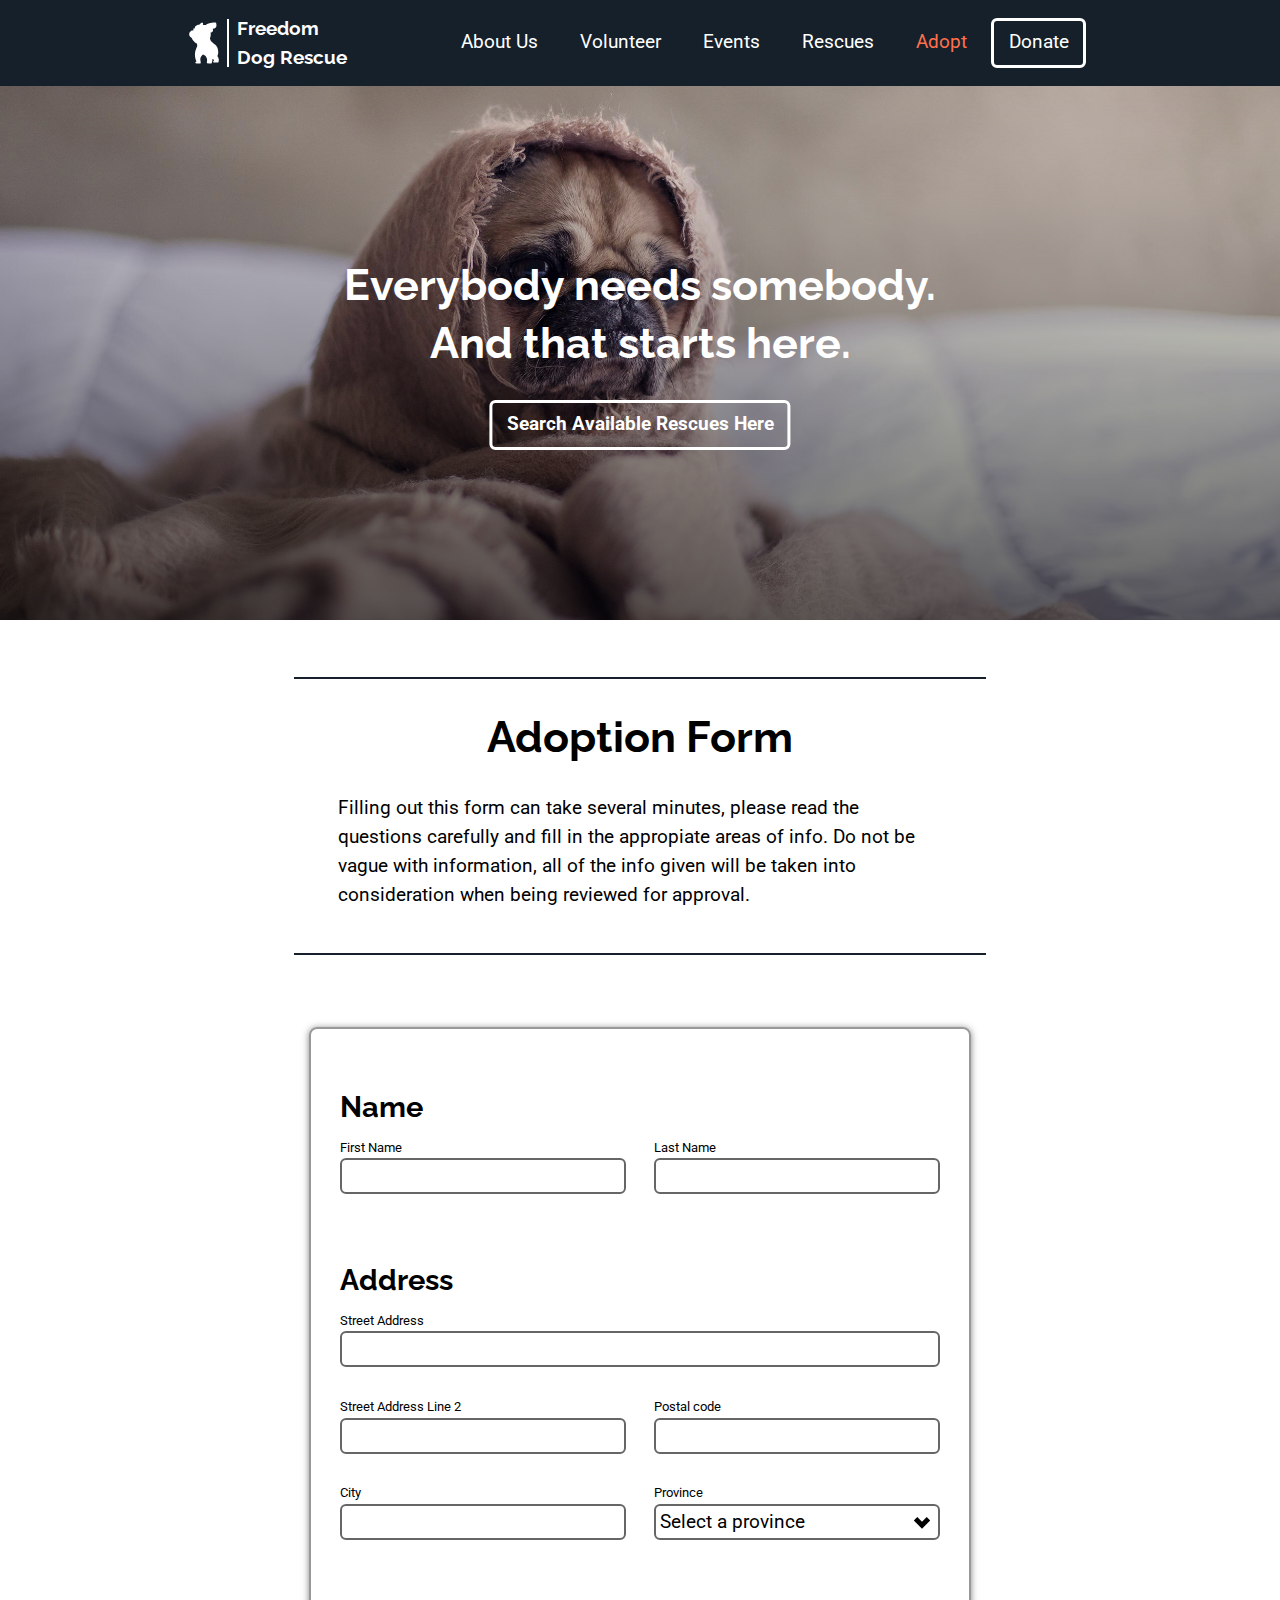
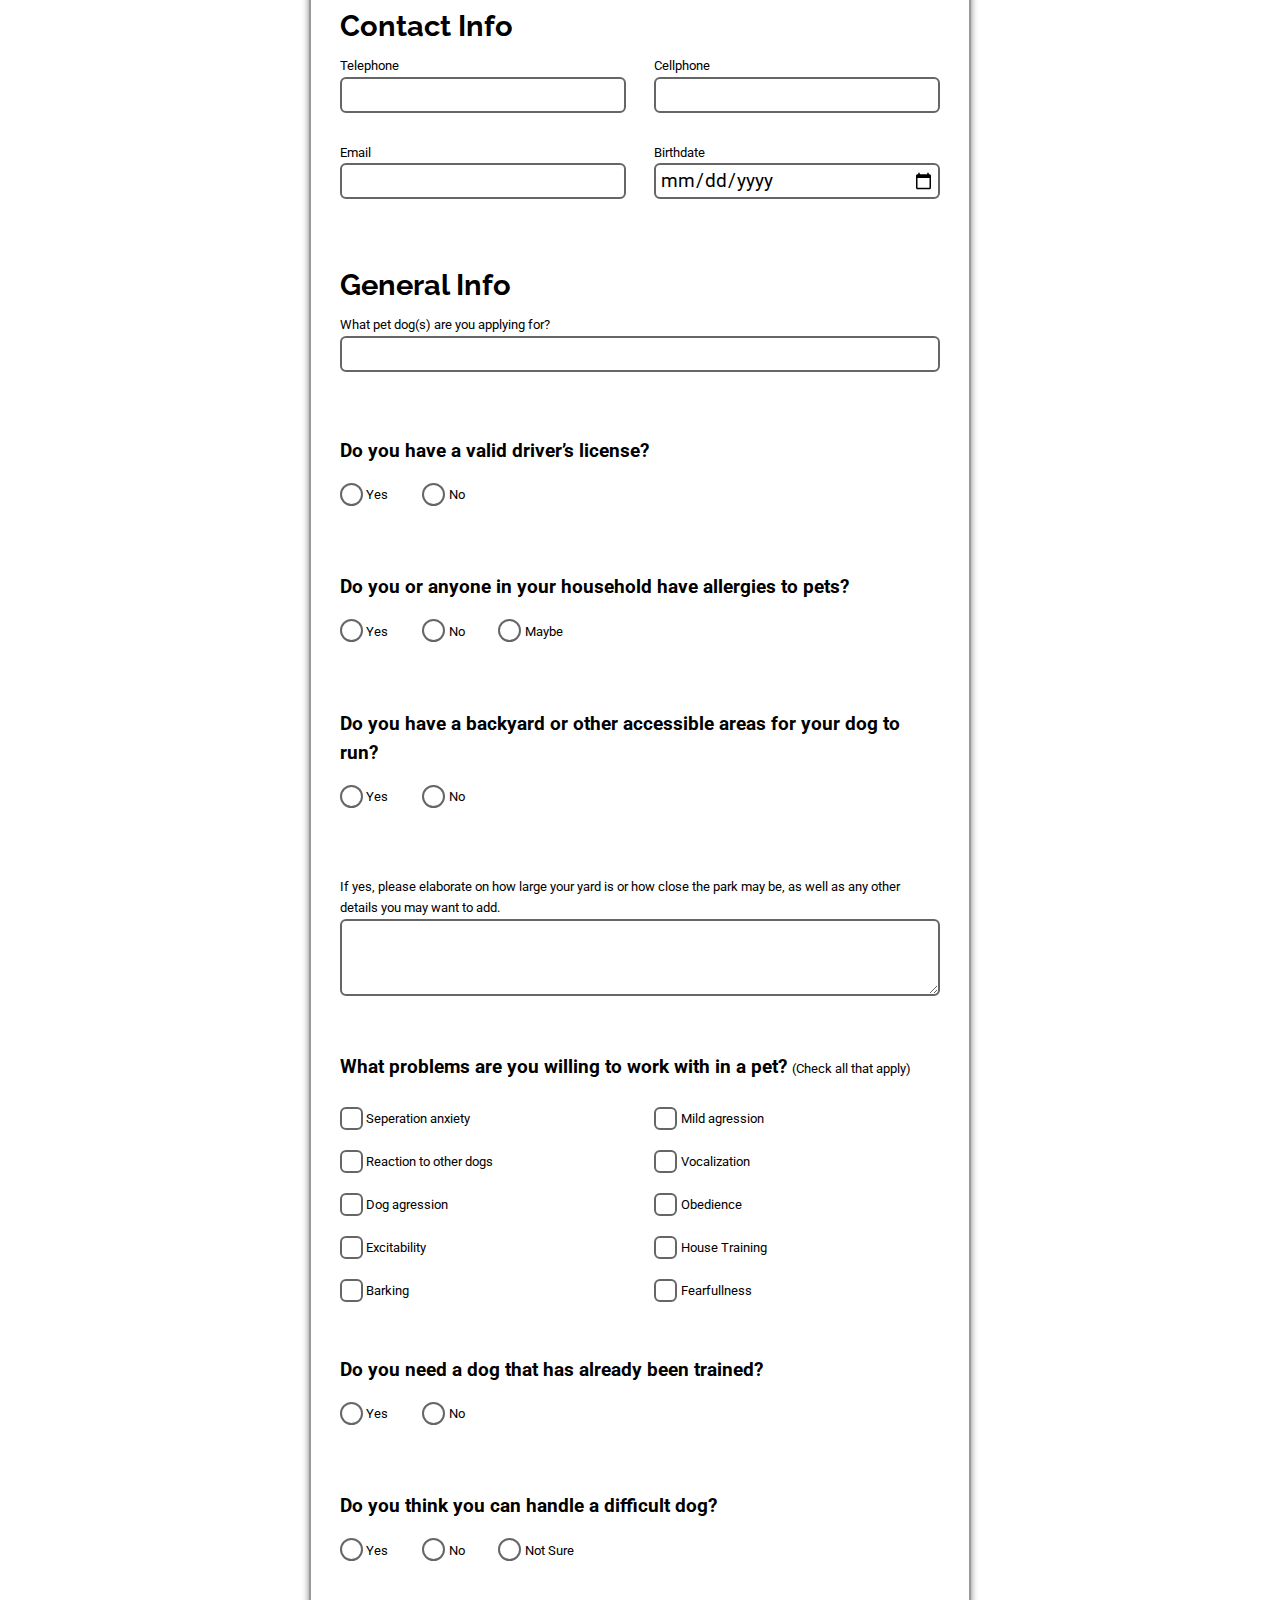
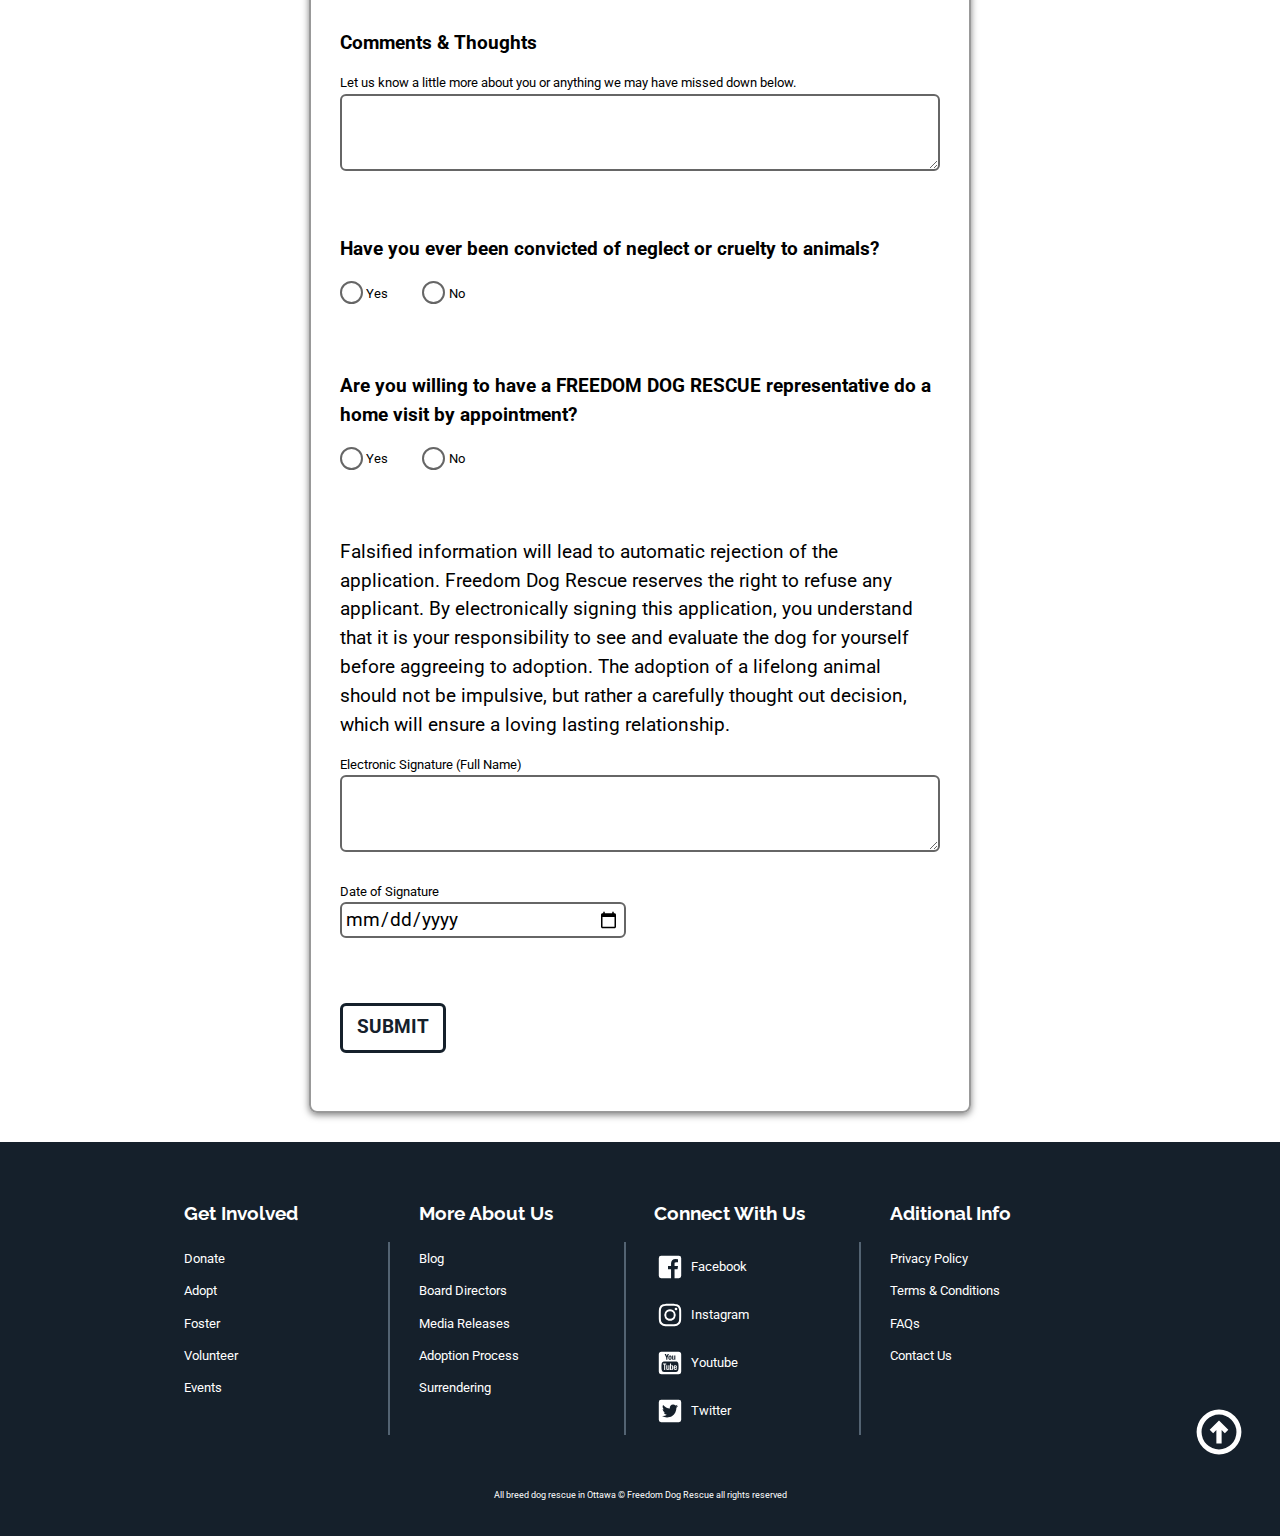
==== commit 93e4f1fa: "Animate the home button to reveal text and make minor fixes to the webpage files" ====
--- a/adopt.html
+++ b/adopt.html
@@ -22,15 +22,18 @@
   <header role="banner">
     <div class="masthead grid grid-middle text-center wrapper" id="top">
       <div class="unit xs-1-2 s-1-2 m-1 l-1-4 logo">
-        <div class="ib push-1-2 pad-t-1-2">
-          <a href="index.html" aria-label="link to homepage.">
+        <div class="ib push-1-2 pad-t-1-2 logo">
+          <a href="index.html" aria-label="link to homepage." class="relative block">
             <i class="icon i-48">
               <svg><use fill="#fff" xlink:href="images/fdr-logos.svg#fdr-logo-white" /></svg>
             </i>
+            <div class="ib valign-middle gutter-1-8 logo-wordmark">
+              <p class="kilo rale push-0 text-left bold">Freedom<br>Dog Rescue</p>
+            </div>
+            <div class="logo-home">
+              <p class="text-upper rale bold push-0 giga">Home</p>
+            </div>
           </a>
-        </div>
-        <div class="ib valign-middle">
-          <p class="kilo rale push-0 text-left bold">Freedom<br>Dog Rescue</p>
         </div>
       </div>
       <input type="checkbox" id="mob-nav" class="nav-check unit xs-0" required>
@@ -59,7 +62,7 @@
             <a class="rob btn" href="adopt.html">Adopt</a>
           </li>
           <li class="pad-t-1-2 gutter-1-8 pad-b-1-2 block">
-            <a class="rob btn btn-ghost" href="#">Donate</a>
+            <a class="rob btn btn-ghost donate" href="#">Donate</a>
           </li>
         </ul>
       </nav>
--- a/css/main.css
+++ b/css/main.css
@@ -20,6 +20,48 @@
 
 .logo i {
   border-right: 2px solid #fff;
+}
+
+.logo a {
+  color: #fff;
+  text-decoration: none;
+}
+
+.logo .logo-wordmark {
+  opacity: 1;
+  transition: all .5s ease-in;
+}
+
+.logo .logo-home {
+  position: absolute;
+  left: 0px;
+  top: 50%;
+  transform: translateY(-50%);
+  opacity: 1;
+  transition: all .3s ease-in;
+  clip-path: inset(0px 120px 0px 50px);
+}
+
+.logo .mask {
+  position: absolute;
+  left: 55px;
+  top: 50%;
+  transform: translateY(-50%);
+}
+
+.logo:hover .logo-wordmark {
+  opacity: 0;
+  transition: all .3s ease-out;
+}
+
+.logo:hover .logo-home {
+  position: absolute;
+  left: 55px;
+  top: 50%;
+  transform: translateY(-50%);
+  opacity: 1;
+  clip-path: inset(0px 0px 0px 0px);
+  transition: all .5s ease-out;
 }
 
 h1,
@@ -84,14 +126,20 @@
   border: 3px solid #0a0f15;
 }
 
+.mob-nav li .btn:not(.donate) {
+  display: block;
+}
+
 header [type="checkbox"] + label::before {
   top: -10em;
 }
 
+footer .return,
 .nav-label .nav-icon {
   fill: #fff;
 }
 
+footer .return:hover,
 .nav-check:checked ~ .nav-label .nav-icon {
   fill: #ff704d;
 }
@@ -99,10 +147,6 @@
 .nav-check:checked ~ .mob-nav {
   left: 0;
   transition: all 500ms ease-in-out;
-}
-
-.current a {
-  color: #ff704d;
 }
 
 /* header content ends */
@@ -262,17 +306,10 @@
   text-decoration: none;
 }
 
+.current a,
 .footer-list li:hover a,
 .footer-list li:hover p {
   color: #ff704d;
-}
-
-footer .return {
-  fill: #fff;
-}
-
-footer .return:hover {
-  fill: #ff704d;
 }
 
 @media only screen and (min-width: 38em) {
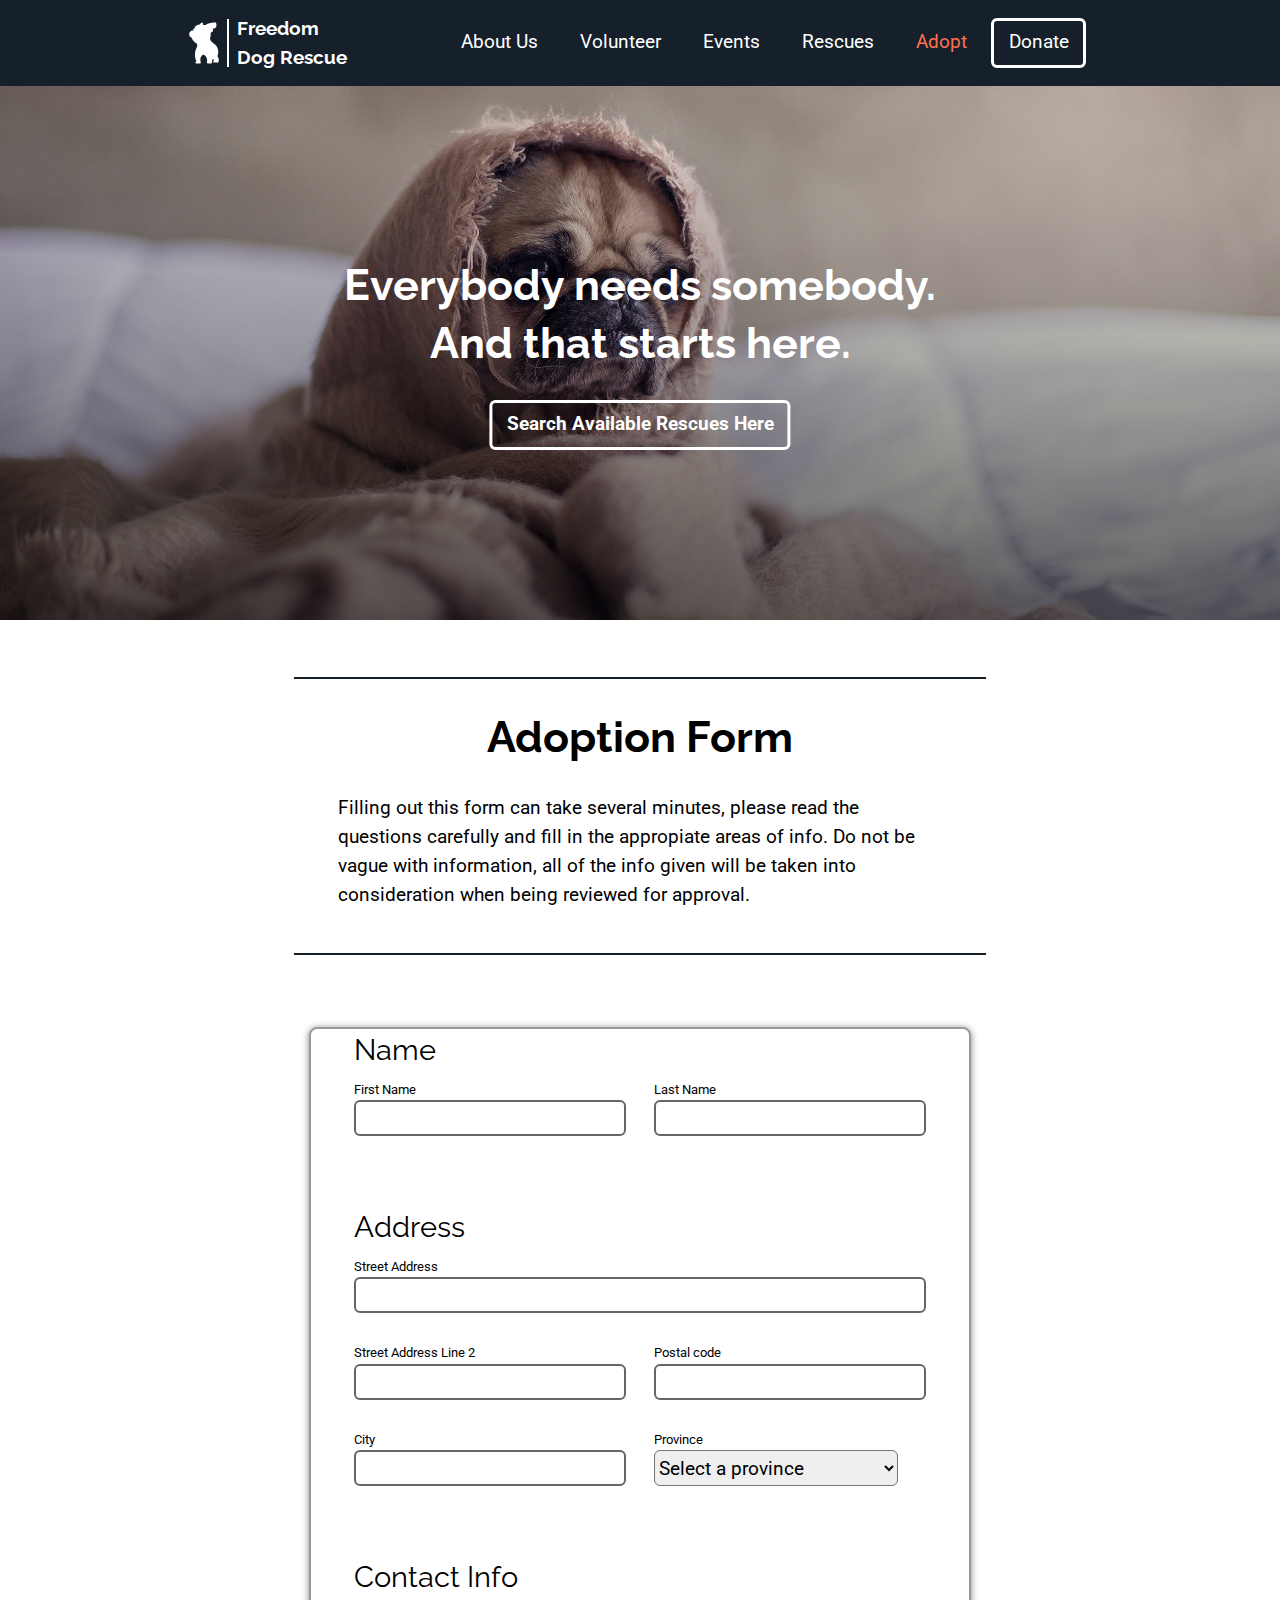
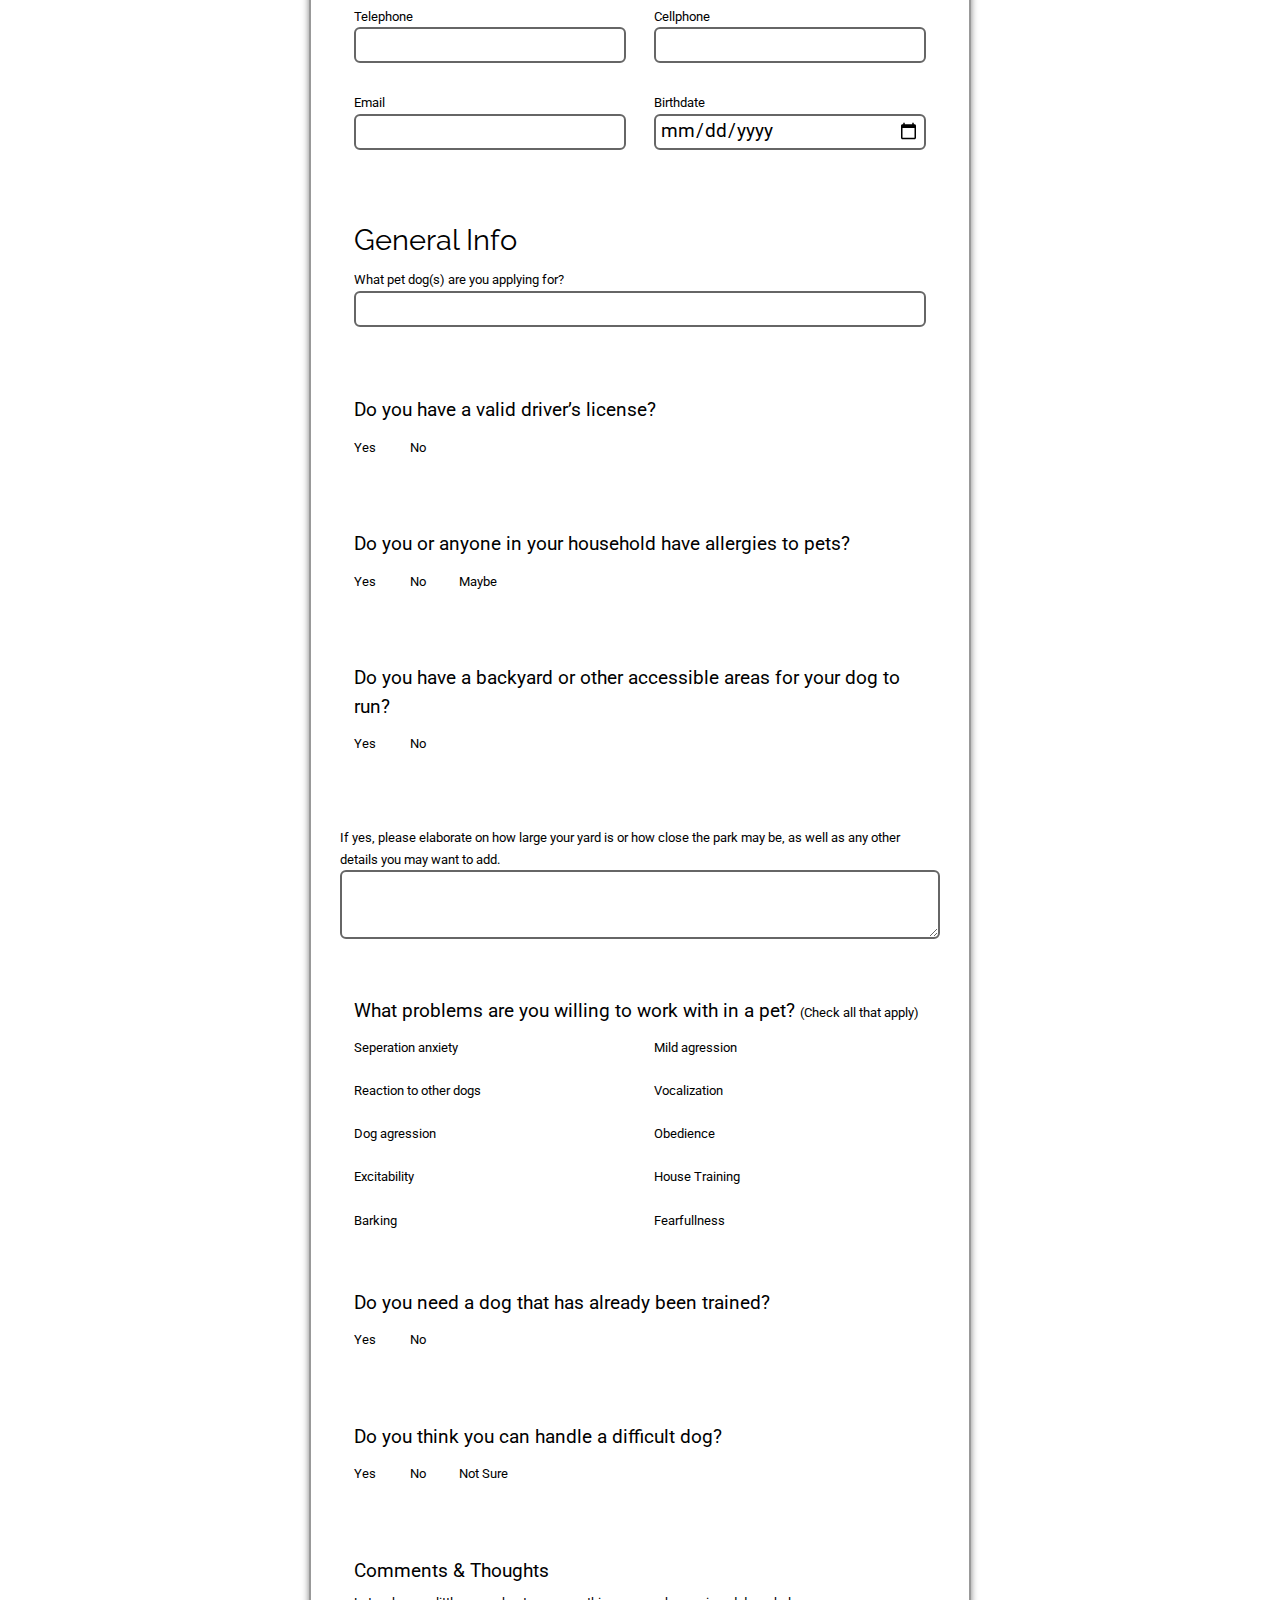
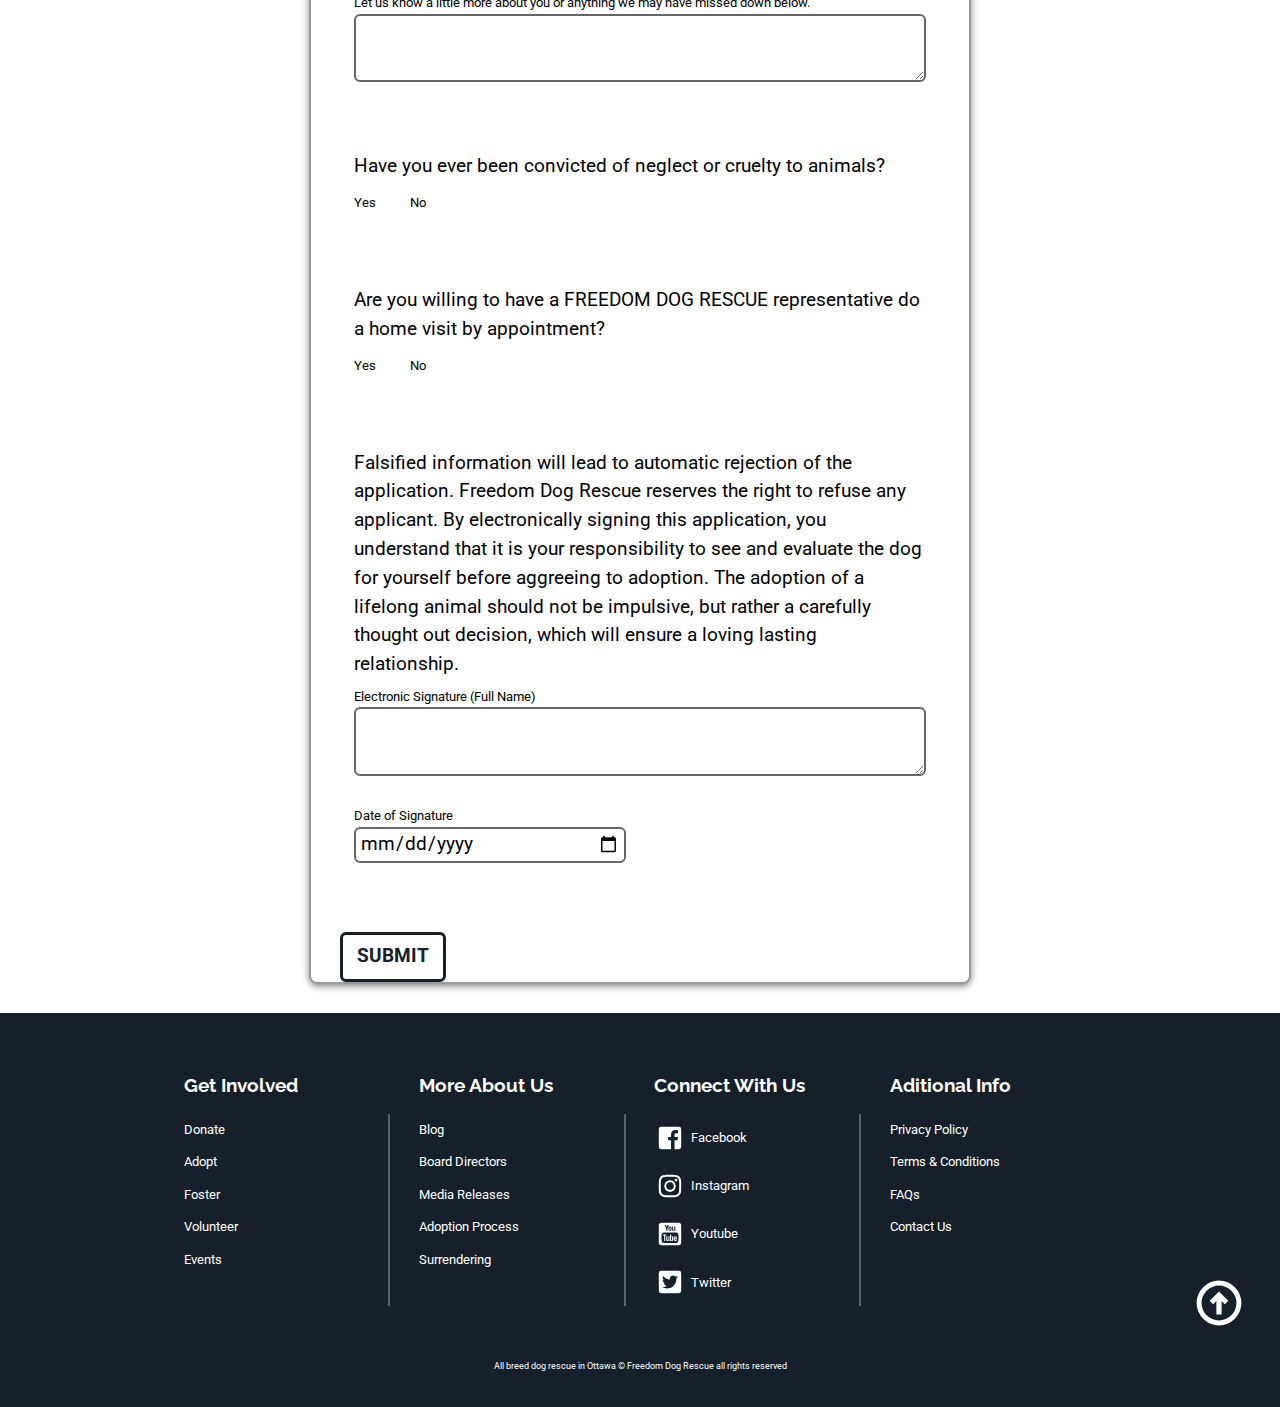
==== commit 6e340cef: "Remove unnecessary code from the css files" ====
--- a/adopt.html
+++ b/adopt.html
@@ -75,7 +75,7 @@
         <div class="banner-content pin-c max-length gutter-1-2 text-center">
           <h1 class="rale giga">Everybody needs somebody. And that starts here.</h1>
           <div>
-            <a href="rescues.html" class="btn btn-ghost rob bold">Search Available Rescues Here</a>
+            <a href="rescues.html" class="btn btn-ghost rob bold w-1-2">Search Available Rescues Here</a>
           </div>
         </div>
       </div>
--- a/css/modules.css
+++ b/css/modules.css
@@ -41,27 +41,6 @@
   display: block;
 }
 
-audio,
-canvas,
-progress,
-video {
-  display: inline-block;
-  vertical-align: baseline;
-}
-
-template {
-  display: none;
-}
-
-details {
-  cursor: pointer;
-}
-
-audio:not([controls]) {
-  display: none;
-  height: 0;
-}
-
 a,
 area,
 button,
@@ -92,26 +71,9 @@
   overflow: hidden;
 }
 
-svg.img-flex {
-  width: 100%;
-  height: 100%;
-}
-
-.image-replacement, .ir {
-  overflow: hidden;
-  direction: ltr;
-  text-align: left;
-  text-indent: 100%;
-  white-space: nowrap;
-}
-
 .list-group, .list-group-inline, .list-group--inline {
   padding-left: 0;
   list-style-type: none;
-}
-
-.list-group > dd {
-  margin-left: 0;
 }
 
 .list-group-inline::before,
@@ -132,19 +94,6 @@
   display: inline-block;
 }
 
-.list-group-inline > dt,
-.list-group--inline > dt {
-  clear: left;
-  float: left;
-  width: 11em;
-}
-
-.list-group-inline > dd,
-.list-group--inline > dd {
-  float: left;
-  min-width: 12em;
-}
-
 .embed {
   margin-left: 0;
   margin-right: 0;
@@ -157,48 +106,8 @@
   padding-top: 100%; /* Square */
 }
 
-.embed-4by3, .embed--4by3 {
-  padding-top: 75%; /* Traditional TV/computer screens */
-}
-
-.embed-iso216, .embed--iso216 {
-  padding-top: 70.92%; /* A-standard paper sizes */
-}
-
-.embed-3by2, .embed--3by2 {
-  padding-top: 66.6%; /* Classic 35 mm film & most digital photos, landscape */
-}
-
-.embed-2by3, .embed--2by3 {
-  padding-top: 150%; /* Classic 35 mm film & most digital photos, portrait */
-}
-
-.embed-golden, .embed--golden {
-  padding-top: 61.8%; /* The Golden Ratio */
-}
-
-.embed-16by9, .embed--16by9 {
-  padding-top: 56.25%; /* HD TV */
-}
-
-.embed-185by100, .embed--185by100 {
-  padding-top: 54.05%; /* Common widescreen cinema */
-}
-
 .embed-24by10, .embed--24by10 {
   padding-top: 41.667%; /* Widescreen cinema: 2.4:1 */
-}
-
-.embed-3by1, .embed--3by1 {
-  padding-top: 33.3333%; /* Panorama photos */
-}
-
-.embed-4by1, .embed--4by1 {
-  padding-top: 25%; /* Polyvision */
-}
-
-.embed-5by1, .embed--5by1 {
-  padding-top: 20%; /* Really wide... */
 }
 
 .embed-item, .embed__item {
@@ -207,27 +116,6 @@
   position: absolute;
   top: 0;
   width: 100%;
-}
-
-.media {
-  overflow: hidden;
-}
-
-.media-img, .media__img {
-  float: left;
-}
-
-.media-img-reversed, .media__img--reversed {
-  float: right;
-}
-
-.media-img-stacked, .media__img--stacked {
-  float: none;
-}
-
-.media-body, .media__body {
-  overflow: hidden;
-  min-width: 12em; /* Slightly less than 200px, responsiveness built in */
 }
 
 .icon {
@@ -238,26 +126,6 @@
   vertical-align: middle;
 }
 
-.i-16, .i--16 {
-  height: 16px;
-  width: 16px;
-}
-
-.i-18, .i--18 {
-  height: 18px;
-  width: 18px;
-}
-
-.i-20, .i--20 {
-  height: 20px;
-  width: 20px;
-}
-
-.i-24, .i--24 {
-  height: 24px;
-  width: 24px;
-}
-
 .i-32, .i--32 {
   height: 32px;
   width: 32px;
@@ -271,26 +139,6 @@
 .i-64, .i--64 {
   height: 64px;
   width: 64px;
-}
-
-.i-96, .i--96 {
-  height: 96px;
-  width: 96px;
-}
-
-.i-128, .i--128 {
-  height: 128px;
-  width: 128px;
-}
-
-.i-192, .i--192 {
-  height: 192px;
-  width: 192px;
-}
-
-.i-256, .i--256 {
-  height: 256px;
-  width: 256px;
 }
 
 .icon img,
@@ -301,23 +149,6 @@
   top: 0;
   width: 100%;
   fill: currentColor;
-}
-
-.icon-label {
-  vertical-align: middle;
-}
-
-.icon-link,
-.icon-link:focus,
-.icon-link:hover {
-  text-decoration: none;
-}
-
-[hidden], .hidden {
-  /* stylelint-disable declaration-no-important */
-  display: none !important;
-  visibility: hidden !important;
-  /* stylelint-enable */
 }
 
 .visually-hidden {
@@ -332,155 +163,23 @@
   clip-path: inset(50%);
 }
 
-.visually-hidden.focusable:active, .visually-hidden.focusable:focus {
-  height: auto;
-  margin: 0;
-  overflow: visible;
-  position: static;
-  width: auto;
-  clip: auto;
-  clip-path: none;
-}
-
-.invisible {
-  visibility: hidden;
-}
-
-.chop,
-.crop {
-  overflow: hidden;
-}
-
-.truncate {
-  max-width: 100%;
-  overflow: hidden;
-  width: 100%;
-  text-overflow: ellipsis;
-  white-space: nowrap;
-}
-
-.scrollable {
-  max-width: 100%;
-  overflow-x: auto;
-  overflow-y: hidden;
-  -webkit-overflow-scrolling: touch;
-}
-
-.clearfix::after {
-  content: " ";
-  display: block;
-  clear: both;
-}
-
-.left {
-  float: left;
-}
-
-.right {
-  float: right;
-}
-
 .center-text,
 .center-flow {
   text-align: center;
 }
 
-.center-block {
-  margin-left: auto;
-  margin-right: auto;
-}
-
-.no-auto-margins,
-.not-centered {
-  /* stylelint-disable declaration-no-important */
-  margin-left: 0 !important;
-  margin-right: 0 !important;
-  /* stylelint-enable */
-}
-
-.center-content,
-.center-content-vertical,
-.center-contents,
-.center-contents-vertical {
-  display: -webkit-flex;
-  display: -ms-flexbox;
-  display: flex;
-  -webkit-justify-content: center;
-  -ms-flex-pack: center;
-  justify-content: center;
-  -webkit-align-items: center;
-  -ms-flex-align: center;
-  align-items: center;
-  -webkit-align-content: center;
-  -ms-flex-line-pack: center;
-  align-content: center;
-  -webkit-flex-direction: column wrap;
-  -ms-flex-direction: column wrap;
-  flex-flow: column wrap;
-}
-
-.center-content-start,
-.center-content-vertical-start,
-.center-contents-start,
-.center-contents-vertical-start {
-  display: -webkit-flex;
-  display: -ms-flexbox;
-  display: flex;
-  -webkit-justify-content: center;
-  -ms-flex-pack: center;
-  justify-content: center;
-  -webkit-flex-direction: column wrap;
-  -ms-flex-direction: column wrap;
-  flex-flow: column wrap;
-}
-
-.center-content-horizontal,
-.center-contents-horizontal {
-  display: -webkit-flex;
-  display: -ms-flexbox;
-  display: flex;
-  -webkit-justify-content: center;
-  -ms-flex-pack: center;
-  justify-content: center;
-  -webkit-align-items: center;
-  -ms-flex-align: center;
-  align-items: center;
-  -webkit-align-content: center;
-  -ms-flex-line-pack: center;
-  align-content: center;
-  -webkit-flex-direction: row wrap;
-  -ms-flex-direction: row wrap;
-  flex-flow: row wrap;
-}
-
-.inline {
-  display: inline;
-}
-
 .block {
   display: block;
 }
 
 .inline-block, .ib {
   display: inline-block;
-}
-
-.valign-top {
-  vertical-align: top;
-}
-
-.valign-bottom {
-  vertical-align: bottom;
 }
 
 .valign-middle {
   vertical-align: middle;
 }
 
-.fixed {
-  position: fixed;
-}
-
 .relative {
   position: relative;
 }
@@ -490,32 +189,8 @@
   position: absolute;
 }
 
-.static {
-  position: static;
-}
-
-.zindex-1 {
-  z-index: 1;
-}
-
-.zindex-2 {
-  z-index: 2;
-}
-
-.zindex-3 {
-  z-index: 3;
-}
-
 .zindex-1000 {
   z-index: 1000;
-}
-
-.pin-top-left,
-.pin-left-top,
-.pin-tl,
-.pin-lt {
-  top: 0;
-  left: 0;
 }
 
 .pin-top-right,
@@ -526,14 +201,6 @@
   right: 0;
 }
 
-.pin-bottom-left,
-.pin-left-bottom,
-.pin-bl,
-.pin-lb {
-  bottom: 0;
-  left: 0;
-}
-
 .pin-bottom-right,
 .pin-right-bottom,
 .pin-br,
@@ -542,42 +209,6 @@
   right: 0;
 }
 
-.pin-top-center,
-.pin-center-top,
-.pin-tc,
-.pin-ct {
-  left: 50%;
-  top: 0;
-  transform: translateX(-50%);
-}
-
-.pin-bottom-center,
-.pin-center-bottom,
-.pin-bc,
-.pin-cb {
-  bottom: 0;
-  left: 50%;
-  transform: translateX(-50%);
-}
-
-.pin-center-left,
-.pin-left-center,
-.pin-cl,
-.pin-lc {
-  left: 0;
-  top: 50%;
-  transform: translateY(-50%);
-}
-
-.pin-center-right,
-.pin-right-center,
-.pin-cr,
-.pin-rc {
-  right: 0;
-  top: 50%;
-  transform: translateY(-50%);
-}
-
 .pin-center, .pin-c {
   left: 50%;
   top: 50%;
@@ -586,41 +217,6 @@
 
 .width-quarter, .w-1-4 {
   width: 25%;
-}
-
-.width-half, .w-1-2 {
-  width: 50%;
-}
-
-.width-full, .w-1 {
-  width: 100%;
-}
-
-.height-quarter, .h-1-4 {
-  height: 25%;
-}
-
-.height-half, .h-1-2 {
-  height: 50%;
-}
-
-.height-full, .h-1 {
-  height: 100%;
-}
-
-.height-win-quarter, .h-w-1-4 {
-  height: 25vh;
-  max-height: 46em;
-}
-
-.height-win-half, .h-w-1-2 {
-  height: 50vh;
-  max-height: 46em;
-}
-
-.height-win-full, .h-w-1 {
-  height: 100vh;
-  max-height: 46em;
 }
 
 ul {
@@ -635,32 +231,11 @@
   text-align: right;
 }
 
-ol {
-  counter-reset: ol-simple-numbers;
-  list-style-type: none;
-}
-
-ol > li::before {
-  float: left;
-  margin-left: -1.6em;
-  width: 1.3em;
-  counter-increment: ol-simple-numbers;
-  content: counter(ol-simple-numbers);
-  text-align: right;
-}
-
 .list-group > li::before,
 .list-group-inline > li::before,
 .list-group--inline > li::before {
   content: none;
 }
-
-/* stylelint-disable no-descending-specificity */
-
-/*
- * (c) Nicolas Gallagher and Jonathan Neal of Normalize.css || MIT License
- *     https://necolas.github.io/normalize.css/
- */
 
 button,
 input,
@@ -677,30 +252,6 @@
   overflow: visible;
 }
 
-button,
-select {
-  text-transform: none;
-}
-
-button,
-html [type="button"],
-[type="reset"],
-[type="submit"] {
-  -webkit-appearance: button;
-  cursor: pointer;
-}
-
-button[disabled],
-html input[disabled] {
-  cursor: default;
-}
-
-button::-moz-focus-inner,
-input::-moz-focus-inner {
-  border: 0;
-  padding: 0;
-}
-
 [type="checkbox"],
 [type="radio"] {
   opacity: 0;
@@ -709,52 +260,6 @@
   width: 1px;
 }
 
-[type="number"]::-webkit-inner-spin-button,
-[type="number"]::-webkit-outer-spin-button {
-  height: auto;
-}
-
-[type="search"]::-webkit-search-cancel-button,
-[type="search"]::-webkit-search-decoration {
-  -webkit-appearance: none;
-}
-
-fieldset {
-  padding-left: 0;
-  padding-right: 0;
-
-  border: 0;
-  border-top: 2px solid #666;
-}
-
-legend {
-  color: inherit;
-  display: table;
-  max-width: 100%;
-  padding: 0 .3em 0 0;
-  white-space: normal;
-
-  border: 0;
-
-  font-weight: bold;
-}
-
-optgroup {
-  font-weight: bold;
-}
-
-::-webkit-input-placeholder {
-  color: inherit;
-  opacity: .54;
-}
-
-::-webkit-file-upload-button {
-  -webkit-appearance: button;
-  font: inherit;
-}
-
-/* End Normalize.css code */
-
 label,
 .label-block {
   display: block;
@@ -767,27 +272,6 @@
   display: inline-block;
 }
 
-input:not([type]),
-[type="text"],
-[type="number"],
-[type="search"],
-[type="url"],
-[type="email"],
-[type="password"],
-[type="tel"],
-[type="datetime-local"],
-[type="month"],
-[type="week"],
-[type="date"],
-[type="time"],
-[type="range"],
-select,
-textarea {
-  -moz-appearance: none;
-  -webkit-appearance: none;
-  appearance: none;
-}
-
 input,
 textarea {
   display: block;
@@ -801,208 +285,6 @@
 label {
   vertical-align: middle;
 }
-
-textarea {
-  max-width: 100%;
-  min-height: 4em;
-  overflow: auto;
-}
-
-[type="color"] {
-  display: inline-block;
-  width: 2em;
-}
-
-select {
-  display: block;
-  width: 100%;
-
-  background-image: url("data:image/svg+xml,%3Csvg xmlns='http://www.w3.org/2000/svg' width='256' height='256' viewBox='0 0 256 256'%3E%3Cpath fill='none' stroke='%23000' stroke-miterlimit='10' stroke-width='70' d='M36.3 82.1l91.9 91.8 91.5-91.8'/%3E%3C/svg%3E");
-  background-repeat: no-repeat;
-  background-position: calc(100% - .4em) center;
-  background-size: 18px auto;
-  background-color: #fff;
-  border: 2px solid #666;
-  border-radius: 0;
-}
-
-[type="checkbox"] + label::before {
-  content: " ";
-  display: inline-block;
-  height: 1.8em;
-  margin-right: .3em;
-  position: relative;
-  vertical-align: middle;
-  top: -.1em;
-  width: 1.8em;
-
-  background-color: #fff;
-  background-size: cover;
-  border: 2px solid #666;
-
-  line-height: inherit;
-}
-
-[type="checkbox"]:checked + label::before {
-  background-image: url("data:image/svg+xml,%3Csvg xmlns='http://www.w3.org/2000/svg' width='256' height='256' viewBox='0 0 256 256'%3E%3Cpath fill='none' stroke='%23000' stroke-miterlimit='10' stroke-width='50' d='M49.9 130.1l50.8 50.7L206.1 75.2'/%3E%3C/svg%3E");
-}
-
-[type="checkbox"]:focus + label::before {
-  outline: 3px solid #000;
-  z-index: 1000;
-}
-
-[type="radio"] + label::before {
-  content: " ";
-  display: inline-block;
-  height: 1.8em;
-  margin-right: .3em;
-  position: relative;
-  vertical-align: middle;
-  top: -.1em;
-  width: 1.8em;
-
-  background-color: #fff;
-  background-size: cover;
-  border: 2px solid #666;
-  border-radius: 50%;
-
-  line-height: inherit;
-}
-
-[type="radio"]:checked + label::before {
-  background-image: url("data:image/svg+xml,%3Csvg xmlns='http://www.w3.org/2000/svg' width='256' height='256' viewBox='0 0 256 256'%3E%3Ccircle cx='128' cy='128' r='70.4'/%3E%3C/svg%3E");
-}
-
-[type="radio"]:focus + label::before,
-[type="radio"] + label:focus::before {
-  box-shadow: 0 0 0 3px #000;
-  z-index: 1000;
-}
-
-[type="range"] {
-  border: 0;
-  background-color: #fff;
-}
-
-[type="range"]::-webkit-slider-runnable-track {
-  height: 6px;
-
-  -webkit-appearance: none;
-  appearance: none;
-  background-color: #ccc;
-  border: 0;
-  border-radius: 3px;
-}
-
-[type="range"]:active::-webkit-slider-runnable-track {
-  background-color: #ccc;
-}
-
-[type="range"]::-moz-range-track {
-  height: 6px;
-
-  -moz-appearance: none;
-  appearance: none;
-  background-color: #ccc;
-  border: 0;
-  border-radius: 3px;
-}
-
-[type="range"]:active::-moz-range-track {
-  background-color: #ccc;
-}
-
-[type="range"]::-ms-track {
-  height: 6px;
-
-  -ms-appearance: none;
-  appearance: none;
-  background-color: #ccc;
-  border: 0;
-  border-radius: 3px;
-}
-
-[type="range"]:active::-ms-track {
-  background-color: #ccc;
-}
-
-[type="range"]::-webkit-slider-thumb {
-  margin-top: -4px;
-  height: 16px;
-  width: 16px;
-
-  -webkit-appearance: none;
-  appearance: none;
-  background-color: #000;
-  border: none;
-  border-radius: 50%;
-}
-
-[type="range"]:hover::-webkit-slider-thumb {
-  background-color: #000;
-}
-
-[type="range"]:active::-webkit-slider-thumb {
-  background-color: #000;
-}
-
-[type="range"]::-moz-range-thumb {
-  margin-top: -4px;
-  height: 16px;
-  width: 16px;
-
-  -webkit-appearance: none;
-  appearance: none;
-  background-color: #000;
-  border: none;
-  border-radius: 50%;
-}
-
-[type="range"]:hover::-moz-range-thumb {
-  background-color: #000;
-}
-
-[type="range"]:active::-moz-range-thumb {
-  background-color: #000;
-}
-
-[type="range"]::-ms-thumb {
-  margin-top: -4px;
-  height: 16px;
-  width: 16px;
-
-  -webkit-appearance: none;
-  appearance: none;
-  background-color: #000;
-  border: none;
-  border-radius: 50%;
-}
-
-[type="range"]:hover::-ms-thumb {
-  background-color: #000;
-}
-
-[type="range"]:active::-ms-thumb {
-  background-color: #000;
-}
-
-[type="checkbox"].hide-custom-input + label::before,
-[type="checkbox"] + .hide-custom-input::before,
-[type="radio"].hide-custom-input + label::before,
-[type="radio"] + .hide-custom-input::before {
-  content: none;
-  display: none;
-}
-
-/* stylelint-enable */
-
-.link-box {
-  display: block;
-  text-decoration: none;
-}
-
-/* stylelint-disable no-descending-specificity */
 
 button,
 .btn {
@@ -1023,90 +305,11 @@
   text-transform: none;
 }
 
-button::-moz-focus-inner {
-  border: 0;
-  padding: 0;
-}
-
-/* stylelint-enable */
-
-button:focus,
-button:hover,
-.btn:focus,
-.btn:hover {
-  background-color: #fff;
-  border-color: #fff;
-  color: #000;
-}
-
-button[disabled] {
-  cursor: default;
-}
-
-.btn-light, .btn--light {
-  background-color: #e2e2e2;
-  border-color: #e2e2e2;
-  color: #000;
-}
-
-.btn-light:focus,
-.btn-light:hover,
-.btn--light:focus,
-.btn--light:hover {
-  background-color: #666;
-  border-color: #666;
-  color: #fff;
-}
-
 .btn-ghost,
 .btn--ghost {
   background-color: transparent;
   border-color: #333;
   color: #000;
-}
-
-.btn-ghost:focus,
-.btn-ghost:hover,
-.btn--ghost:focus,
-.btn--ghost:hover {
-  background-color: #fff;
-  border-color: #fff;
-  color: #000;
-}
-
-.btn-link {
-  display: inline;
-  padding: 0;
-  background-color: transparent;
-  border-radius: 0;
-  border: 0;
-  color: inherit;
-}
-
-.btn-link:focus,
-.btn-link:hover {
-  background-color: transparent;
-  color: inherit;
-}
-
-a:hover, a:active {
-  outline: none;
-}
-
-a:focus,
-[tabindex="0"]:focus,
-details:focus,
-summary:focus,
-input:focus,
-textarea:focus,
-button:focus,
-select:focus {
-  outline: 3px solid #000;
-  outline-offset: 0;
-}
-
-a:focus, [tabindex="0"]:focus {
-  outline-offset: 3px;
 }
 
 .skip-links {
@@ -1132,170 +335,3 @@
   font-weight: bold;
   text-decoration: none;
 }
-
-.skip-links a:focus,
-.skip-links button:focus {
-  outline-offset: 3px;
-  top: 0;
-}
-
-[aria-busy="true"] {
-  cursor: progress;
-}
-
-[aria-controls] {
-  cursor: pointer;
-}
-
-[aria-disabled] {
-  cursor: default;
-}
-
-.print-only {
-  display: none;
-  visibility: hidden;
-}
-
-.page-break-before {
-  page-break-before: always;
-}
-
-.page-break-after {
-  page-break-after: always;
-}
-
-.no-page-break-inside {
-  page-break-inside: avoid;
-}
-
-@media print {
-
-  /* stylelint-disable declaration-no-important */
-
-  .no-print {
-    display: none !important;
-    visibility: hidden !important;
-  }
-
-  .print-only,
-  .force-print {
-    display: block !important;
-    visibility: visible !important;
-  }
-
-  /* stylelint-enable */
-
-  .visually-hidden.force-print {
-    height: auto;
-    margin: 0;
-    overflow: visible;
-    padding: 0;
-    position: static;
-    width: auto;
-    border: 0;
-    clip: initial;
-    clip-path: none;
-  }
-
-  /*
-   * (c) Fabien Sa || MIT License
-   *     http://bafs.github.io/Gutenberg/
-   */
-
-  table,
-  blockquote,
-  pre,
-  code,
-  figure,
-  li,
-  hr,
-  ul,
-  ol,
-  a,
-  tr {
-    page-break-inside: avoid;
-  }
-
-  h1, h2, h3, h4, h5, h6, p, a {
-    orphans: 3;
-    widows: 3;
-  }
-
-  h1,
-  h2,
-  h3,
-  h4,
-  h5,
-  h6 {
-    page-break-after: avoid;
-    page-break-inside: avoid;
-  }
-
-  h1 + p,
-  h2 + p,
-  h3 + p,
-  h4 + p,
-  h5 + p,
-  h6 + p {
-    page-break-before: avoid;
-  }
-
-  img {
-    page-break-after: auto;
-    page-break-before: auto;
-    page-break-inside: avoid;
-  }
-
-  /* stylelint-disable declaration-no-important */
-
-  pre {
-    white-space: pre-wrap !important;
-    word-wrap: break-word;
-  }
-
-  /* stylelint-enable */
-
-  /* End Gutenberg code */
-
-  /*
-   * (c) HTML5 Boilerplate || MIT License
-   *     https://html5boilerplate.com/
-   */
-
-  /* stylelint-disable declaration-no-important */
-
-  *, *::before, *::after, *::first-letter, *::first-line {
-    background: none transparent !important;
-    color: #000 !important;
-    box-shadow: none !important;
-    text-shadow: none !important;
-  }
-
-  /* stylelint-enable */
-
-  a, a:visited {
-    text-decoration: underline;
-  }
-
-  a[href]::after {
-    content: " (" attr(href) ")";
-  }
-
-  abbr[title]::after {
-    content: " (" attr(title) ")";
-  }
-
-  a[href^="#"]::after,
-  a[href^="javascript:"]::after,
-  a.no-print-href::after,
-  a.href-no-print::after {
-    content: "";
-  }
-
-  thead {
-    display: table-header-group;
-  }
-
-  /* End HTML5 Boilerplate code */
-
-}
--- a/css/grid.css
+++ b/css/grid.css
@@ -16,12 +16,6 @@
   flex-flow: row wrap;
 }
 
-.grid-bottom {
-  -webkit-align-items: flex-end;
-  -ms-align-items: flex-end;
-  align-items: flex-end;
-}
-
 .grid-middle {
   -webkit-align-items: center;
   -ms-align-items: center;
@@ -32,11 +26,6 @@
   -webkit-align-items: stretch;
   -ms-align-items: stretch;
   align-items: stretch;
-}
-
-.opera-only :-o-prefocus,
-.grid {
-  word-spacing: -.43em;
 }
 
 .unit {
@@ -48,17 +37,8 @@
   visibility: visible;
 }
 
-.grid-bottom .unit {
-  vertical-align: bottom;
-}
-
 .grid-middle .unit {
   vertical-align: middle;
-}
-
-[class*="unit-push-"],
-[class*="unit-pull-"] {
-  position: relative;
 }
 
 .unit-content-distribute {
@@ -73,43 +53,6 @@
   justify-content: space-between;
 }
 
-.unit-content-center,
-.unit-content-center-vertical {
-  display: -webkit-flex;
-  display: -ms-flexbox;
-  display: flex;
-  -webkit-justify-content: center;
-  -ms-flex-pack: center;
-  justify-content: center;
-  -webkit-align-items: center;
-  -ms-flex-align: center;
-  align-items: center;
-  -webkit-align-content: center;
-  -ms-flex-line-pack: center;
-  align-content: center;
-  -webkit-flex-direction: column wrap;
-  -ms-flex-direction: column wrap;
-  flex-flow: column wrap;
-}
-
-.unit-content-center-horizontal {
-  display: -webkit-flex;
-  display: -ms-flexbox;
-  display: flex;
-  -webkit-justify-content: center;
-  -ms-flex-pack: center;
-  justify-content: center;
-  -webkit-align-items: center;
-  -ms-flex-align: center;
-  align-items: center;
-  -webkit-align-content: center;
-  -ms-flex-line-pack: center;
-  align-content: center;
-  -webkit-flex-direction: row wrap;
-  -ms-flex-direction: row wrap;
-  flex-flow: row wrap;
-}
-
 .content-fill,
 .content-stretch {
   -ms-flex-grow: 2;
@@ -118,20 +61,10 @@
   max-width: 100%; /* @bugfix: IE 10, 11 */
 }
 
-.content-shrink {
-  -ms-align-self: center;
-  -webkit-align-self: center;
-  align-self: center;
-}
-
 .unit-xs-hidden,
 .xs-0 {
   display: none;
   visibility: hidden;
-}
-
-.unit-xs-centered {
-  margin: 0 auto;
 }
 
 .unit-xs-1,
@@ -144,16 +77,6 @@
 .unit-xs-1-2,
 .xs-1-2 {
   width: 50%;
-}
-
-.unit-xs-1-3,
-.xs-1-3 {
-  width: 33.3333%;
-}
-
-.unit-xs-2-3,
-.xs-2-3 {
-  width: 66.6667%;
 }
 
 .unit-xs-1-2,
@@ -166,92 +89,7 @@
   visibility: visible;
 }
 
-.unit-xs-1-2[class*="-content-"],
-.xs-1-2[class*="-content-"],
-.unit-xs-1-3[class*="-content-"],
-.xs-1-3[class*="-content-"],
-.unit-xs-2-3[class*="-content-"],
-.xs-2-3[class*="-content-"] {
-  display: -webkit-flex;
-  display: -ms-flexbox;
-  display: flex;
-}
-
-.unit-xs-content-distribute,
-.xs-content-distribute {
-  display: -ms-flexbox;
-  display: -webkit-flex;
-  display: flex;
-  -ms-flex-direction: column;
-  -webkit-flex-direction: column;
-  flex-direction: column;
-  -ms-flex-pack: justify;
-  -webkit-justify-content: space-between;
-  justify-content: space-between;
-}
-
-.unit-xs-content-center,
-.unit-xs-content-center-vertical {
-  display: -webkit-flex;
-  display: -ms-flexbox;
-  display: flex;
-  -webkit-justify-content: center;
-  -ms-flex-pack: center;
-  justify-content: center;
-  -webkit-align-items: center;
-  -ms-flex-align: center;
-  align-items: center;
-  -webkit-align-content: center;
-  -ms-flex-line-pack: center;
-  align-content: center;
-  -webkit-flex-direction: column wrap;
-  -ms-flex-direction: column wrap;
-  flex-flow: column wrap;
-}
-
-.unit-xs-content-center-horizontal {
-  display: -webkit-flex;
-  display: -ms-flexbox;
-  display: flex;
-  -webkit-justify-content: center;
-  -ms-flex-pack: center;
-  justify-content: center;
-  -webkit-align-items: center;
-  -ms-flex-align: center;
-  align-items: center;
-  -webkit-align-content: center;
-  -ms-flex-line-pack: center;
-  align-content: center;
-  -webkit-flex-direction: row wrap;
-  -ms-flex-direction: row wrap;
-  flex-flow: row wrap;
-}
-
-.xs-content-fill,
-.xs-content-stretch {
-  -ms-flex-grow: 2;
-  -webkit-flex-grow: 2;
-  flex-grow: 2;
-  max-width: 100%; /* @bugfix: IE 10, 11 */
-}
-
-.xs-content-shrink {
-  -ms-align-self: center;
-  -webkit-align-self: center;
-  align-self: center;
-}
-
 @media only screen and (min-width: 25em) {
-
-  .unit-s-hidden,
-  .s-0 {
-    display: none;
-    visibility: hidden;
-  }
-
-  .unit-s-centered {
-    margin: 0 auto;
-  }
 
   .unit-s-1,
   .s-1 {
@@ -263,16 +101,6 @@
   .unit-s-1-2,
   .s-1-2 {
     width: 50%;
-  }
-
-  .unit-s-1-3,
-  .s-1-3 {
-    width: 33.3333%;
-  }
-
-  .unit-s-2-3,
-  .s-2-3 {
-    width: 66.6667%;
   }
 
   .unit-s-1-2,
@@ -285,81 +113,6 @@
     visibility: visible;
   }
 
-  .unit-s-1-2[class*="-content-"],
-  .s-1-2[class*="-content-"],
-  .unit-s-1-3[class*="-content-"],
-  .s-1-3[class*="-content-"],
-  .unit-s-2-3[class*="-content-"],
-  .s-2-3[class*="-content-"] {
-    display: -webkit-flex;
-    display: -ms-flexbox;
-    display: flex;
-  }
-
-  .unit-s-content-distribute,
-  .s-content-distribute {
-    display: -ms-flexbox;
-    display: -webkit-flex;
-    display: flex;
-    -ms-flex-direction: column;
-    -webkit-flex-direction: column;
-    flex-direction: column;
-    -ms-flex-pack: justify;
-    -webkit-justify-content: space-between;
-    justify-content: space-between;
-  }
-
-  .unit-s-content-center,
-  .unit-s-content-center-vertical {
-    display: -webkit-flex;
-    display: -ms-flexbox;
-    display: flex;
-    -webkit-justify-content: center;
-    -ms-flex-pack: center;
-    justify-content: center;
-    -webkit-align-items: center;
-    -ms-flex-align: center;
-    align-items: center;
-    -webkit-align-content: center;
-    -ms-flex-line-pack: center;
-    align-content: center;
-    -webkit-flex-direction: column wrap;
-    -ms-flex-direction: column wrap;
-    flex-flow: column wrap;
-  }
-
-  .unit-s-content-center-horizontal {
-    display: -webkit-flex;
-    display: -ms-flexbox;
-    display: flex;
-    -webkit-justify-content: center;
-    -ms-flex-pack: center;
-    justify-content: center;
-    -webkit-align-items: center;
-    -ms-flex-align: center;
-    align-items: center;
-    -webkit-align-content: center;
-    -ms-flex-line-pack: center;
-    align-content: center;
-    -webkit-flex-direction: row wrap;
-    -ms-flex-direction: row wrap;
-    flex-flow: row wrap;
-  }
-
-  .s-content-fill,
-  .s-content-stretch {
-    -ms-flex-grow: 2;
-    -webkit-flex-grow: 2;
-    flex-grow: 2;
-    max-width: 100%; /* @bugfix: IE 10, 11 */
-  }
-
-  .s-content-shrink {
-    -ms-align-self: center;
-    -webkit-align-self: center;
-    align-self: center;
-  }
-
 }
 
 @media only screen and (min-width: 38em) {
@@ -370,10 +123,6 @@
     visibility: hidden;
   }
 
-  .unit-m-centered {
-    margin: 0 auto;
-  }
-
   .unit-m-1,
   .m-1 {
     display: block;
@@ -381,98 +130,9 @@
     width: 100%;
   }
 
-  .unit-offset-m-0 {
-    margin-left: 0;
-  }
-
-  .unit-push-m-0,
-  .unit-pull-m-0 {
-    left: 0;
-  }
-
   .unit-m-1-2,
   .m-1-2 {
     width: 50%;
-  }
-
-  .unit-offset-m-1-2 {
-    margin-left: 50%;
-  }
-
-  .unit-push-m-1-2 {
-    left: 50%;
-  }
-
-  .unit-pull-m-1-2 {
-    left: -50%;
-  }
-
-  .unit-m-1-3,
-  .m-1-3 {
-    width: 33.3333%;
-  }
-
-  .unit-offset-m-1-3 {
-    margin-left: 33.3333%;
-  }
-
-  .unit-push-m-1-3 {
-    left: 33.3333%;
-  }
-
-  .unit-pull-m-1-3 {
-    left: -33.3333%;
-  }
-
-  .unit-m-2-3,
-  .m-2-3 {
-    width: 66.6667%;
-  }
-
-  .unit-offset-m-2-3 {
-    margin-left: 66.6667%;
-  }
-
-  .unit-push-m-2-3 {
-    left: 66.6667%;
-  }
-
-  .unit-pull-m-2-3 {
-    left: -66.6667%;
-  }
-
-  .unit-m-1-4,
-  .m-1-4 {
-    width: 25%;
-  }
-
-  .unit-offset-m-1-4 {
-    margin-left: 25%;
-  }
-
-  .unit-push-m-1-4 {
-    left: 25%;
-  }
-
-  .unit-pull-m-1-4 {
-    left: -25%;
-  }
-
-  .unit-m-3-4,
-  .m-3-4 {
-    width: 75%;
-  }
-
-  .unit-offset-m-3-4 {
-    margin-left: 75%;
-  }
-
-  .unit-push-m-3-4 {
-    left: 75%;
-  }
-
-  .unit-pull-m-3-4 {
-    left: -75%;
   }
 
   .unit-m-1-2,
@@ -504,83 +164,9 @@
     display: flex;
   }
 
-  .unit-m-content-distribute,
-  .m-content-distribute {
-    display: -ms-flexbox;
-    display: -webkit-flex;
-    display: flex;
-    -ms-flex-direction: column;
-    -webkit-flex-direction: column;
-    flex-direction: column;
-    -ms-flex-pack: justify;
-    -webkit-justify-content: space-between;
-    justify-content: space-between;
-  }
-
-  .unit-m-content-center,
-  .unit-m-content-center-vertical {
-    display: -webkit-flex;
-    display: -ms-flexbox;
-    display: flex;
-    -webkit-justify-content: center;
-    -ms-flex-pack: center;
-    justify-content: center;
-    -webkit-align-items: center;
-    -ms-flex-align: center;
-    align-items: center;
-    -webkit-align-content: center;
-    -ms-flex-line-pack: center;
-    align-content: center;
-    -webkit-flex-direction: column wrap;
-    -ms-flex-direction: column wrap;
-    flex-flow: column wrap;
-  }
-
-  .unit-m-content-center-horizontal {
-    display: -webkit-flex;
-    display: -ms-flexbox;
-    display: flex;
-    -webkit-justify-content: center;
-    -ms-flex-pack: center;
-    justify-content: center;
-    -webkit-align-items: center;
-    -ms-flex-align: center;
-    align-items: center;
-    -webkit-align-content: center;
-    -ms-flex-line-pack: center;
-    align-content: center;
-    -webkit-flex-direction: row wrap;
-    -ms-flex-direction: row wrap;
-    flex-flow: row wrap;
-  }
-
-  .m-content-fill,
-  .m-content-stretch {
-    -ms-flex-grow: 2;
-    -webkit-flex-grow: 2;
-    flex-grow: 2;
-    max-width: 100%; /* @bugfix: IE 10, 11 */
-  }
-
-  .m-content-shrink {
-    -ms-align-self: center;
-    -webkit-align-self: center;
-    align-self: center;
-  }
-
 }
 
 @media only screen and (min-width: 60em) {
-
-  .unit-l-hidden,
-  .l-0 {
-    display: none;
-    visibility: hidden;
-  }
-
-  .unit-l-centered {
-    margin: 0 auto;
-  }
 
   .unit-l-1,
   .l-1 {
@@ -589,98 +175,19 @@
     width: 100%;
   }
 
-  .unit-offset-l-0 {
-    margin-left: 0;
-  }
-
-  .unit-push-l-0,
-  .unit-pull-l-0 {
-    left: 0;
-  }
-
   .unit-l-1-2,
   .l-1-2 {
     width: 50%;
   }
 
-  .unit-offset-l-1-2 {
-    margin-left: 50%;
-  }
-
-  .unit-push-l-1-2 {
-    left: 50%;
-  }
-
-  .unit-pull-l-1-2 {
-    left: -50%;
-  }
-
-  .unit-l-1-3,
-  .l-1-3 {
-    width: 33.3333%;
-  }
-
-  .unit-offset-l-1-3 {
-    margin-left: 33.3333%;
-  }
-
-  .unit-push-l-1-3 {
-    left: 33.3333%;
-  }
-
-  .unit-pull-l-1-3 {
-    left: -33.3333%;
-  }
-
-  .unit-l-2-3,
-  .l-2-3 {
-    width: 66.6667%;
-  }
-
-  .unit-offset-l-2-3 {
-    margin-left: 66.6667%;
-  }
-
-  .unit-push-l-2-3 {
-    left: 66.6667%;
-  }
-
-  .unit-pull-l-2-3 {
-    left: -66.6667%;
-  }
-
   .unit-l-1-4,
   .l-1-4 {
     width: 25%;
   }
 
-  .unit-offset-l-1-4 {
-    margin-left: 25%;
-  }
-
-  .unit-push-l-1-4 {
-    left: 25%;
-  }
-
-  .unit-pull-l-1-4 {
-    left: -25%;
-  }
-
   .unit-l-3-4,
   .l-3-4 {
     width: 75%;
-  }
-
-  .unit-offset-l-3-4 {
-    margin-left: 75%;
-  }
-
-  .unit-push-l-3-4 {
-    left: 75%;
-  }
-
-  .unit-pull-l-3-4 {
-    left: -75%;
   }
 
   .unit-l-1-2,
@@ -712,183 +219,18 @@
     display: flex;
   }
 
-  .unit-l-content-distribute,
-  .l-content-distribute {
-    display: -ms-flexbox;
-    display: -webkit-flex;
-    display: flex;
-    -ms-flex-direction: column;
-    -webkit-flex-direction: column;
-    flex-direction: column;
-    -ms-flex-pack: justify;
-    -webkit-justify-content: space-between;
-    justify-content: space-between;
-  }
-
-  .unit-l-content-center,
-  .unit-l-content-center-vertical {
-    display: -webkit-flex;
-    display: -ms-flexbox;
-    display: flex;
-    -webkit-justify-content: center;
-    -ms-flex-pack: center;
-    justify-content: center;
-    -webkit-align-items: center;
-    -ms-flex-align: center;
-    align-items: center;
-    -webkit-align-content: center;
-    -ms-flex-line-pack: center;
-    align-content: center;
-    -webkit-flex-direction: column wrap;
-    -ms-flex-direction: column wrap;
-    flex-flow: column wrap;
-  }
-
-  .unit-l-content-center-horizontal {
-    display: -webkit-flex;
-    display: -ms-flexbox;
-    display: flex;
-    -webkit-justify-content: center;
-    -ms-flex-pack: center;
-    justify-content: center;
-    -webkit-align-items: center;
-    -ms-flex-align: center;
-    align-items: center;
-    -webkit-align-content: center;
-    -ms-flex-line-pack: center;
-    align-content: center;
-    -webkit-flex-direction: row wrap;
-    -ms-flex-direction: row wrap;
-    flex-flow: row wrap;
-  }
-
-  .l-content-fill,
-  .l-content-stretch {
-    -ms-flex-grow: 2;
-    -webkit-flex-grow: 2;
-    flex-grow: 2;
-    max-width: 100%; /* @bugfix: IE 10, 11 */
-  }
-
-  .l-content-shrink {
-    -ms-align-self: center;
-    -webkit-align-self: center;
-    align-self: center;
-  }
-
 }
 
 @media only screen and (min-width: 80em) {
-
-  .unit-xl-hidden,
-  .xl-0 {
-    display: none;
-    visibility: hidden;
-  }
-
-  .unit-xl-centered {
-    margin: 0 auto;
-  }
-
-  .unit-xl-1,
-  .xl-1 {
-    display: block;
-    visibility: visible;
-    width: 100%;
-  }
-
-  .unit-offset-xl-0 {
-    margin-left: 0;
-  }
-
-  .unit-push-xl-0,
-  .unit-pull-xl-0 {
-    left: 0;
-  }
-
-  .unit-xl-1-2,
-  .xl-1-2 {
-    width: 50%;
-  }
-
-  .unit-offset-xl-1-2 {
-    margin-left: 50%;
-  }
-
-  .unit-push-xl-1-2 {
-    left: 50%;
-  }
-
-  .unit-pull-xl-1-2 {
-    left: -50%;
-  }
 
   .unit-xl-1-3,
   .xl-1-3 {
     width: 33.3333%;
   }
 
-  .unit-offset-xl-1-3 {
-    margin-left: 33.3333%;
-  }
-
-  .unit-push-xl-1-3 {
-    left: 33.3333%;
-  }
-
-  .unit-pull-xl-1-3 {
-    left: -33.3333%;
-  }
-
-  .unit-xl-2-3,
-  .xl-2-3 {
-    width: 66.6667%;
-  }
-
-  .unit-offset-xl-2-3 {
-    margin-left: 66.6667%;
-  }
-
-  .unit-push-xl-2-3 {
-    left: 66.6667%;
-  }
-
-  .unit-pull-xl-2-3 {
-    left: -66.6667%;
-  }
-
   .unit-xl-1-4,
   .xl-1-4 {
     width: 25%;
-  }
-
-  .unit-offset-xl-1-4 {
-    margin-left: 25%;
-  }
-
-  .unit-push-xl-1-4 {
-    left: 25%;
-  }
-
-  .unit-pull-xl-1-4 {
-    left: -25%;
-  }
-
-  .unit-xl-3-4,
-  .xl-3-4 {
-    width: 75%;
-  }
-
-  .unit-offset-xl-3-4 {
-    margin-left: 75%;
-  }
-
-  .unit-push-xl-3-4 {
-    left: 75%;
-  }
-
-  .unit-pull-xl-3-4 {
-    left: -75%;
   }
 
   .unit-xl-1-2,
@@ -920,68 +262,4 @@
     display: flex;
   }
 
-  .unit-xl-content-distribute,
-  .xl-content-distribute {
-    display: -ms-flexbox;
-    display: -webkit-flex;
-    display: flex;
-    -ms-flex-direction: column;
-    -webkit-flex-direction: column;
-    flex-direction: column;
-    -ms-flex-pack: justify;
-    -webkit-justify-content: space-between;
-    justify-content: space-between;
-  }
-
-  .unit-xl-content-center,
-  .unit-xl-content-center-vertical {
-    display: -webkit-flex;
-    display: -ms-flexbox;
-    display: flex;
-    -webkit-justify-content: center;
-    -ms-flex-pack: center;
-    justify-content: center;
-    -webkit-align-items: center;
-    -ms-flex-align: center;
-    align-items: center;
-    -webkit-align-content: center;
-    -ms-flex-line-pack: center;
-    align-content: center;
-    -webkit-flex-direction: column wrap;
-    -ms-flex-direction: column wrap;
-    flex-flow: column wrap;
-  }
-
-  .unit-xl-content-center-horizontal {
-    display: -webkit-flex;
-    display: -ms-flexbox;
-    display: flex;
-    -webkit-justify-content: center;
-    -ms-flex-pack: center;
-    justify-content: center;
-    -webkit-align-items: center;
-    -ms-flex-align: center;
-    align-items: center;
-    -webkit-align-content: center;
-    -ms-flex-line-pack: center;
-    align-content: center;
-    -webkit-flex-direction: row wrap;
-    -ms-flex-direction: row wrap;
-    flex-flow: row wrap;
-  }
-
-  .xl-content-fill,
-  .xl-content-stretch {
-    -ms-flex-grow: 2;
-    -webkit-flex-grow: 2;
-    flex-grow: 2;
-    max-width: 100%; /* @bugfix: IE 10, 11 */
-  }
-
-  .xl-content-shrink {
-    -ms-align-self: center;
-    -webkit-align-self: center;
-    align-self: center;
-  }
-
-}
+}
--- a/css/type.css
+++ b/css/type.css
@@ -13,75 +13,6 @@
   -webkit-text-decoration-skip: objects;
 }
 
-sub,
-sup {
-  font-size: .75em;
-  line-height: 1px;
-  position: relative;
-  vertical-align: baseline;
-}
-
-sup {
-  top: -.5em;
-}
-
-sub {
-  bottom: -.25em;
-}
-
-pre,
-code,
-kbd,
-samp {
-  font-size: 1em;
-}
-
-abbr[title] {
-  border-bottom: none;
-  text-decoration: underline;
-  text-decoration: underline dotted;
-}
-
-b,
-strong {
-  font-weight: bold;
-}
-
-dfn,
-caption {
-  font-style: italic;
-}
-
-hr {
-  border: 0;
-  border-top: 2px solid #000;
-  height: 0;
-}
-
-table {
-  border-collapse: collapse;
-  border-spacing: 0;
-  width: 100%;
-  table-layout: fixed;
-}
-
-caption {
-  text-align: left;
-}
-
-th,
-td {
-  border-bottom: 1px solid #000;
-  text-align: left;
-  vertical-align: top;
-}
-
-thead th {
-  vertical-align: bottom;
-
-  border-bottom-width: 2px;
-}
-
 .text-left {
   text-align: left;
 }
@@ -94,33 +25,12 @@
   text-align: center;
 }
 
-.normal {
-  font-weight: normal;
-  font-style: normal;
-}
-
-.not-bold {
-  font-weight: normal;
-}
-
-.not-italic {
-  font-style: normal;
-}
-
 .bold {
   font-weight: bold;
 }
 
-.italic {
-  font-style: italic;
-}
-
 .text-upper {
   text-transform: uppercase;
-}
-
-.text-lower {
-  text-transform: lowercase;
 }
 
 .wrapper {
@@ -130,19 +40,9 @@
   width: 100%;
 }
 
-.wrapper-no-center {
-  max-width: 52em;
-  width: 100%;
-}
-
 .max-length {
   margin-left: auto;
   margin-right: auto;
-  max-width: 36em;
-  width: 100%;
-}
-
-.max-length-no-center {
   max-width: 36em;
   width: 100%;
 }
@@ -170,36 +70,6 @@
   margin: 0 0 1.3rem;
 }
 
-.tenamega {
-  font-size: 2.0408rem;
-  line-height: 2.925rem;
-}
-
-.tenakilo {
-  font-size: 1.9127rem;
-  line-height: 2.6rem;
-}
-
-.tena {
-  font-size: 1.7926rem;
-  line-height: 2.6rem;
-}
-
-.nina {
-  font-size: 1.68rem;
-  line-height: 2.275rem;
-}
-
-.yotta {
-  font-size: 1.5745rem;
-  line-height: 2.275rem;
-}
-
-.zetta {
-  font-size: 1.4757rem;
-  line-height: 1.95rem;
-}
-
 h1,
 .exa {
   font-size: 1.383rem;
@@ -249,22 +119,8 @@
   line-height: 1.3rem;
 }
 
-.nano {
-  font-size: .8232rem;
-  line-height: 1.3rem;
-}
-
-.pico {
-  font-size: .7715rem;
-  line-height: 1.3rem;
-}
-
 ul {
   padding-left: 1em;
-}
-
-ol {
-  padding-left: 1.6em;
 }
 
 input,
@@ -273,10 +129,6 @@
   height: calc(1.3rem + .1625rem + .1625rem);
 }
 
-[type="color"] {
-  width: calc(1.3rem + .1625rem + .1625rem);
-}
-
 [type="checkbox"],
 [type="radio"] {
   display: inline-block;
@@ -297,51 +149,11 @@
   margin-bottom: 2.6rem;
 }
 
-.push-three-quarters,
-.push-3-4 {
-  margin-bottom: .975rem;
-}
-
 .push-half,
 .push-1-2 {
   margin-bottom: .65rem;
 }
 
-.push-quarter,
-.push-1-4 {
-  margin-bottom: .325rem;
-}
-
-.push-eighth,
-.push-1-8 {
-  margin-bottom: .1625rem;
-}
-
-.push-right-eighth,
-.push-r-1-8 {
-  margin-right: .1625rem;
-}
-
-.push-right-quarter,
-.push-r-1-4 {
-  margin-right: .325rem;
-}
-
-.push-right-half,
-.push-r-1-2 {
-  margin-right: .65rem;
-}
-
-.push-right-three-quarters,
-.push-r-3-4 {
-  margin-right: .975rem;
-}
-
-.push-right,
-.push-r {
-  margin-right: 1.3rem;
-}
-
 .pad-top,
 .pad-t {
   padding-top: 1.3rem;
@@ -352,26 +164,6 @@
   padding-bottom: 1.3rem;
 }
 
-.pad-top-double,
-.pad-t-2 {
-  padding-top: 2.6rem;
-}
-
-.pad-bottom-double,
-.pad-b-2 {
-  padding-bottom: 2.6rem;
-}
-
-.pad-top-three-quarters,
-.pad-t-3-4 {
-  padding-top: .975rem;
-}
-
-.pad-bottom-three-quarters,
-.pad-b-3-4 {
-  padding-bottom: .975rem;
-}
-
 .pad-top-half,
 .pad-t-1-2 {
   padding-top: .65rem;
@@ -382,50 +174,13 @@
   padding-bottom: .65rem;
 }
 
-.pad-top-quarter,
-.pad-t-1-4 {
-  padding-top: .325rem;
-}
-
-.pad-bottom-quarter,
-.pad-b-1-4 {
-  padding-bottom: .325rem;
-}
-
-.pad-top-eighth,
-.pad-t-1-8 {
-  padding-top: .1625rem;
-}
-
-.pad-bottom-eighth,
-.pad-b-1-8 {
-  padding-bottom: .1625rem;
-}
-
 .island {
   padding: 1.3rem;
-}
-
-.island-double,
-.island-2 {
-  padding: 2.6rem;
-}
-
-.island-three-quarters,
-.island-3-4 {
-  padding: .975rem;
 }
 
 .island-half,
 .island-1-2 {
   padding: .65rem;
-}
-
-.island-quarter,
-.island-1-4,
-td,
-table th {
-  padding: .325rem;
 }
 
 .island-eighth,
@@ -447,25 +202,12 @@
   padding-right: 2.6rem;
 }
 
-.gutter-three-quarters,
-.gutter-3-4 {
-  padding-left: .975rem;
-  padding-right: .975rem;
-}
-
 .gutter-half,
 .gutter-1-2 {
   padding-left: .65rem;
   padding-right: .65rem;
 }
 
-.gutter-quarter,
-.gutter-1-4,
-caption {
-  padding-left: .325rem;
-  padding-right: .325rem;
-}
-
 .gutter-eighth,
 .gutter-1-8 {
   padding-left: .1625rem;
@@ -475,64 +217,6 @@
 .i-1 {
   height: 1.3rem;
   width: 1.3rem;
-}
-
-.i-3-4 {
-  height: .975rem;
-  width: .975rem;
-}
-
-.i-1-2 {
-  height: .65rem;
-  width: .65rem;
-}
-
-.i-1-4 {
-  height: .325rem;
-  width: .325rem;
-}
-
-.i-1-8 {
-  height: .1625rem;
-  width: .1625rem;
-}
-
-.i-1-1-2,
-.i-3-2 {
-  height: 1.95rem;
-  width: 1.95rem;
-}
-
-.i-1-1-4,
-.i-5-4 {
-  height: 1.625rem;
-  width: 1.625rem;
-}
-
-.i-1-3-4,
-.i-7-4 {
-  height: 2.275rem;
-  width: 2.275rem;
-}
-
-.i-2 {
-  height: 2.6rem;
-  width: 2.6rem;
-}
-
-select {
-  padding: 0 .1625rem;
-}
-
-fieldset {
-  padding: .325rem 0;
-
-  border: 0;
-  border-top: 2px solid #000;
-}
-
-legend {
-  padding-right: .325rem;
 }
 
 @media only screen and (min-width: 38em) {
@@ -565,36 +249,6 @@
     margin: 0 0 1.4rem;
   }
 
-  .tenamega {
-    font-size: 86.4976rem;
-    line-height: 112.7rem;
-  }
-
-  .tenakilo {
-    font-size: 57.665rem;
-    line-height: 75.25rem;
-  }
-
-  .tena {
-    font-size: 38.4434rem;
-    line-height: 50.05rem;
-  }
-
-  .nina {
-    font-size: 25.6289rem;
-    line-height: 33.6rem;
-  }
-
-  .yotta {
-    font-size: 17.0859rem;
-    line-height: 22.4rem;
-  }
-
-  .zetta {
-    font-size: 11.3906rem;
-    line-height: 15.05rem;
-  }
-
   h1,
   .exa {
     font-size: 7.5938rem;
@@ -644,16 +298,6 @@
     line-height: .7rem;
   }
 
-  .nano {
-    font-size: .2963rem;
-    line-height: .35rem;
-  }
-
-  .pico {
-    font-size: .1975rem;
-    line-height: .35rem;
-  }
-
   ul,
   ol {
     padding-left: 0;
@@ -662,24 +306,6 @@
   ul ul,
   ol ul {
     padding-left: 1em;
-  }
-
-  ol ol,
-  ul ol {
-    padding-left: 1.6em;
-  }
-
-  .hang-punc {
-    float: left;
-    margin-left: -1.4em;
-    text-align: right;
-    width: 1.3em;
-  }
-
-  table {
-    margin-left: -.35rem;
-    margin-right: -.35rem;
-    width: calc(100% + .35rem + .35rem);
   }
 
   input,
@@ -688,10 +314,6 @@
     height: calc(1.4rem + .175rem + .175rem);
   }
 
-  [type="color"] {
-    width: calc(1.4rem + .175rem + .175rem);
-  }
-
   [type="checkbox"],
   [type="radio"] {
     display: inline-block;
@@ -712,51 +334,11 @@
     margin-bottom: 2.8rem;
   }
 
-  .push-three-quarters,
-  .push-3-4 {
-    margin-bottom: 1.05rem;
-  }
-
   .push-half,
   .push-1-2 {
     margin-bottom: .7rem;
   }
 
-  .push-quarter,
-  .push-1-4 {
-    margin-bottom: .35rem;
-  }
-
-  .push-eighth,
-  .push-1-8 {
-    margin-bottom: .175rem;
-  }
-
-  .push-right-eighth,
-  .push-r-1-8 {
-    margin-right: .175rem;
-  }
-
-  .push-right-quarter,
-  .push-r-1-4 {
-    margin-right: .35rem;
-  }
-
-  .push-right-half,
-  .push-r-1-2 {
-    margin-right: .7rem;
-  }
-
-  .push-right-three-quarters,
-  .push-r-3-4 {
-    margin-right: 1.05rem;
-  }
-
-  .push-right,
-  .push-r {
-    margin-right: 1.4rem;
-  }
-
   .pad-top,
   .pad-t {
     padding-top: 1.4rem;
@@ -767,26 +349,6 @@
     padding-bottom: 1.4rem;
   }
 
-  .pad-top-double,
-  .pad-t-2 {
-    padding-top: 2.8rem;
-  }
-
-  .pad-bottom-double,
-  .pad-b-2 {
-    padding-bottom: 2.8rem;
-  }
-
-  .pad-top-three-quarters,
-  .pad-t-3-4 {
-    padding-top: 1.05rem;
-  }
-
-  .pad-bottom-three-quarters,
-  .pad-b-3-4 {
-    padding-bottom: 1.05rem;
-  }
-
   .pad-top-half,
   .pad-t-1-2 {
     padding-top: .7rem;
@@ -797,50 +359,13 @@
     padding-bottom: .7rem;
   }
 
-  .pad-top-quarter,
-  .pad-t-1-4 {
-    padding-top: .35rem;
-  }
-
-  .pad-bottom-quarter,
-  .pad-b-1-4 {
-    padding-bottom: .35rem;
-  }
-
-  .pad-top-eighth,
-  .pad-t-1-8 {
-    padding-top: .175rem;
-  }
-
-  .pad-bottom-eighth,
-  .pad-b-1-8 {
-    padding-bottom: .175rem;
-  }
-
   .island {
     padding: 1.4rem;
-  }
-
-  .island-double,
-  .island-2 {
-    padding: 2.8rem;
-  }
-
-  .island-three-quarters,
-  .island-3-4 {
-    padding: 1.05rem;
   }
 
   .island-half,
   .island-1-2 {
     padding: .7rem;
-  }
-
-  .island-quarter,
-  .island-1-4,
-  td,
-  table th {
-    padding: .35rem;
   }
 
   .island-eighth,
@@ -862,25 +387,12 @@
     padding-right: 2.8rem;
   }
 
-  .gutter-three-quarters,
-  .gutter-3-4 {
-    padding-left: 1.05rem;
-    padding-right: 1.05rem;
-  }
-
   .gutter-half,
   .gutter-1-2 {
     padding-left: .7rem;
     padding-right: .7rem;
   }
 
-  .gutter-quarter,
-  .gutter-1-4,
-  caption {
-    padding-left: .35rem;
-    padding-right: .35rem;
-  }
-
   .gutter-eighth,
   .gutter-1-8 {
     padding-left: .175rem;
@@ -890,64 +402,6 @@
   .i-1 {
     height: 1.4rem;
     width: 1.4rem;
-  }
-
-  .i-3-4 {
-    height: 1.05rem;
-    width: 1.05rem;
-  }
-
-  .i-1-2 {
-    height: .7rem;
-    width: .7rem;
-  }
-
-  .i-1-4 {
-    height: .35rem;
-    width: .35rem;
-  }
-
-  .i-1-8 {
-    height: .175rem;
-    width: .175rem;
-  }
-
-  .i-1-1-2,
-  .i-3-2 {
-    height: 2.1rem;
-    width: 2.1rem;
-  }
-
-  .i-1-1-4,
-  .i-5-4 {
-    height: 1.75rem;
-    width: 1.75rem;
-  }
-
-  .i-1-3-4,
-  .i-7-4 {
-    height: 2.45rem;
-    width: 2.45rem;
-  }
-
-  .i-2 {
-    height: 2.8rem;
-    width: 2.8rem;
-  }
-
-  select {
-    padding: 0 .175rem;
-  }
-
-  fieldset {
-    padding: .35rem 0;
-
-    border: 0;
-    border-top: 2px solid #000;
-  }
-
-  legend {
-    padding-right: .35rem;
   }
 
 }
@@ -982,36 +436,6 @@
     margin: 0 0 1.5rem;
   }
 
-  .tenamega {
-    font-size: 86.4976rem;
-    line-height: 112.5rem;
-  }
-
-  .tenakilo {
-    font-size: 57.665rem;
-    line-height: 75rem;
-  }
-
-  .tena {
-    font-size: 38.4434rem;
-    line-height: 50.25rem;
-  }
-
-  .nina {
-    font-size: 25.6289rem;
-    line-height: 33.375rem;
-  }
-
-  .yotta {
-    font-size: 17.0859rem;
-    line-height: 22.5rem;
-  }
-
-  .zetta {
-    font-size: 11.3906rem;
-    line-height: 15rem;
-  }
-
   h1,
   .exa {
     font-size: 7.5938rem;
@@ -1061,16 +485,6 @@
     line-height: .75rem;
   }
 
-  .nano {
-    font-size: .2963rem;
-    line-height: .375rem;
-  }
-
-  .pico {
-    font-size: .1975rem;
-    line-height: .375rem;
-  }
-
   ul,
   ol {
     padding-left: 0;
@@ -1079,24 +493,6 @@
   ul ul,
   ol ul {
     padding-left: 1em;
-  }
-
-  ol ol,
-  ul ol {
-    padding-left: 1.6em;
-  }
-
-  .hang-punc {
-    float: left;
-    margin-left: -1.4em;
-    text-align: right;
-    width: 1.3em;
-  }
-
-  table {
-    margin-left: -.375rem;
-    margin-right: -.375rem;
-    width: calc(100% + .375rem + .375rem);
   }
 
   input,
@@ -1105,10 +501,6 @@
     height: calc(1.5rem + .1875rem + .1875rem);
   }
 
-  [type="color"] {
-    width: calc(1.5rem + .1875rem + .1875rem);
-  }
-
   [type="checkbox"],
   [type="radio"] {
     display: inline-block;
@@ -1129,51 +521,11 @@
     margin-bottom: 3rem;
   }
 
-  .push-three-quarters,
-  .push-3-4 {
-    margin-bottom: 1.125rem;
-  }
-
   .push-half,
   .push-1-2 {
     margin-bottom: .75rem;
   }
 
-  .push-quarter,
-  .push-1-4 {
-    margin-bottom: .375rem;
-  }
-
-  .push-eighth,
-  .push-1-8 {
-    margin-bottom: .1875rem;
-  }
-
-  .push-right-eighth,
-  .push-r-1-8 {
-    margin-right: .1875rem;
-  }
-
-  .push-right-quarter,
-  .push-r-1-4 {
-    margin-right: .375rem;
-  }
-
-  .push-right-half,
-  .push-r-1-2 {
-    margin-right: .75rem;
-  }
-
-  .push-right-three-quarters,
-  .push-r-3-4 {
-    margin-right: 1.125rem;
-  }
-
-  .push-right,
-  .push-r {
-    margin-right: 1.5rem;
-  }
-
   .pad-top,
   .pad-t {
     padding-top: 1.5rem;
@@ -1184,26 +536,6 @@
     padding-bottom: 1.5rem;
   }
 
-  .pad-top-double,
-  .pad-t-2 {
-    padding-top: 3rem;
-  }
-
-  .pad-bottom-double,
-  .pad-b-2 {
-    padding-bottom: 3rem;
-  }
-
-  .pad-top-three-quarters,
-  .pad-t-3-4 {
-    padding-top: 1.125rem;
-  }
-
-  .pad-bottom-three-quarters,
-  .pad-b-3-4 {
-    padding-bottom: 1.125rem;
-  }
-
   .pad-top-half,
   .pad-t-1-2 {
     padding-top: .75rem;
@@ -1214,50 +546,15 @@
     padding-bottom: .75rem;
   }
 
-  .pad-top-quarter,
-  .pad-t-1-4 {
-    padding-top: .375rem;
-  }
-
-  .pad-bottom-quarter,
-  .pad-b-1-4 {
-    padding-bottom: .375rem;
-  }
-
-  .pad-top-eighth,
-  .pad-t-1-8 {
-    padding-top: .1875rem;
-  }
-
-  .pad-bottom-eighth,
-  .pad-b-1-8 {
-    padding-bottom: .1875rem;
-  }
-
   .island {
     padding: 1.5rem;
   }
 
-  .island-double,
-  .island-2 {
-    padding: 3rem;
-  }
-
-  .island-three-quarters,
-  .island-3-4 {
-    padding: 1.125rem;
   }
 
   .island-half,
   .island-1-2 {
     padding: .75rem;
-  }
-
-  .island-quarter,
-  .island-1-4,
-  td,
-  table th {
-    padding: .375rem;
   }
 
   .island-eighth,
@@ -1279,25 +576,12 @@
     padding-right: 3rem;
   }
 
-  .gutter-three-quarters,
-  .gutter-3-4 {
-    padding-left: 1.125rem;
-    padding-right: 1.125rem;
-  }
-
   .gutter-half,
   .gutter-1-2 {
     padding-left: .75rem;
     padding-right: .75rem;
   }
 
-  .gutter-quarter,
-  .gutter-1-4,
-  caption {
-    padding-left: .375rem;
-    padding-right: .375rem;
-  }
-
   .gutter-eighth,
   .gutter-1-8 {
     padding-left: .1875rem;
@@ -1307,64 +591,6 @@
   .i-1 {
     height: 1.5rem;
     width: 1.5rem;
-  }
-
-  .i-3-4 {
-    height: 1.125rem;
-    width: 1.125rem;
-  }
-
-  .i-1-2 {
-    height: .75rem;
-    width: .75rem;
-  }
-
-  .i-1-4 {
-    height: .375rem;
-    width: .375rem;
-  }
-
-  .i-1-8 {
-    height: .1875rem;
-    width: .1875rem;
-  }
-
-  .i-1-1-2,
-  .i-3-2 {
-    height: 2.25rem;
-    width: 2.25rem;
-  }
-
-  .i-1-1-4,
-  .i-5-4 {
-    height: 1.875rem;
-    width: 1.875rem;
-  }
-
-  .i-1-3-4,
-  .i-7-4 {
-    height: 2.625rem;
-    width: 2.625rem;
-  }
-
-  .i-2 {
-    height: 3rem;
-    width: 3rem;
-  }
-
-  select {
-    padding: 0 .1875rem;
-  }
-
-  fieldset {
-    padding: .375rem 0;
-
-    border: 0;
-    border-top: 2px solid #000;
-  }
-
-  legend {
-    padding-right: .375rem;
   }
 
 }
@@ -1399,36 +625,6 @@
     margin: 0 0 1.5rem;
   }
 
-  .tenamega {
-    font-size: 86.4976rem;
-    line-height: 112.5rem;
-  }
-
-  .tenakilo {
-    font-size: 57.665rem;
-    line-height: 75rem;
-  }
-
-  .tena {
-    font-size: 38.4434rem;
-    line-height: 50.25rem;
-  }
-
-  .nina {
-    font-size: 25.6289rem;
-    line-height: 33.375rem;
-  }
-
-  .yotta {
-    font-size: 17.0859rem;
-    line-height: 22.5rem;
-  }
-
-  .zetta {
-    font-size: 11.3906rem;
-    line-height: 15rem;
-  }
-
   h1,
   .exa {
     font-size: 7.5938rem;
@@ -1478,16 +674,6 @@
     line-height: .75rem;
   }
 
-  .nano {
-    font-size: .2963rem;
-    line-height: .375rem;
-  }
-
-  .pico {
-    font-size: .1975rem;
-    line-height: .375rem;
-  }
-
   ul,
   ol {
     padding-left: 0;
@@ -1496,24 +682,6 @@
   ul ul,
   ol ul {
     padding-left: 1em;
-  }
-
-  ol ol,
-  ul ol {
-    padding-left: 1.6em;
-  }
-
-  .hang-punc {
-    float: left;
-    margin-left: -1.4em;
-    text-align: right;
-    width: 1.3em;
-  }
-
-  table {
-    margin-left: -.375rem;
-    margin-right: -.375rem;
-    width: calc(100% + .375rem + .375rem);
   }
 
   input,
@@ -1522,10 +690,6 @@
     height: calc(1.5rem + .1875rem + .1875rem);
   }
 
-  [type="color"] {
-    width: calc(1.5rem + .1875rem + .1875rem);
-  }
-
   [type="checkbox"],
   [type="radio"] {
     display: inline-block;
@@ -1546,51 +710,11 @@
     margin-bottom: 3rem;
   }
 
-  .push-three-quarters,
-  .push-3-4 {
-    margin-bottom: 1.125rem;
-  }
-
   .push-half,
   .push-1-2 {
     margin-bottom: .75rem;
   }
 
-  .push-quarter,
-  .push-1-4 {
-    margin-bottom: .375rem;
-  }
-
-  .push-eighth,
-  .push-1-8 {
-    margin-bottom: .1875rem;
-  }
-
-  .push-right-eighth,
-  .push-r-1-8 {
-    margin-right: .1875rem;
-  }
-
-  .push-right-quarter,
-  .push-r-1-4 {
-    margin-right: .375rem;
-  }
-
-  .push-right-half,
-  .push-r-1-2 {
-    margin-right: .75rem;
-  }
-
-  .push-right-three-quarters,
-  .push-r-3-4 {
-    margin-right: 1.125rem;
-  }
-
-  .push-right,
-  .push-r {
-    margin-right: 1.5rem;
-  }
-
   .pad-top,
   .pad-t {
     padding-top: 1.5rem;
@@ -1601,26 +725,6 @@
     padding-bottom: 1.5rem;
   }
 
-  .pad-top-double,
-  .pad-t-2 {
-    padding-top: 3rem;
-  }
-
-  .pad-bottom-double,
-  .pad-b-2 {
-    padding-bottom: 3rem;
-  }
-
-  .pad-top-three-quarters,
-  .pad-t-3-4 {
-    padding-top: 1.125rem;
-  }
-
-  .pad-bottom-three-quarters,
-  .pad-b-3-4 {
-    padding-bottom: 1.125rem;
-  }
-
   .pad-top-half,
   .pad-t-1-2 {
     padding-top: .75rem;
@@ -1631,50 +735,13 @@
     padding-bottom: .75rem;
   }
 
-  .pad-top-quarter,
-  .pad-t-1-4 {
-    padding-top: .375rem;
-  }
-
-  .pad-bottom-quarter,
-  .pad-b-1-4 {
-    padding-bottom: .375rem;
-  }
-
-  .pad-top-eighth,
-  .pad-t-1-8 {
-    padding-top: .1875rem;
-  }
-
-  .pad-bottom-eighth,
-  .pad-b-1-8 {
-    padding-bottom: .1875rem;
-  }
-
   .island {
     padding: 1.5rem;
-  }
-
-  .island-double,
-  .island-2 {
-    padding: 3rem;
-  }
-
-  .island-three-quarters,
-  .island-3-4 {
-    padding: 1.125rem;
   }
 
   .island-half,
   .island-1-2 {
     padding: .75rem;
-  }
-
-  .island-quarter,
-  .island-1-4,
-  td,
-  table th {
-    padding: .375rem;
   }
 
   .island-eighth,
@@ -1696,25 +763,12 @@
     padding-right: 3rem;
   }
 
-  .gutter-three-quarters,
-  .gutter-3-4 {
-    padding-left: 1.125rem;
-    padding-right: 1.125rem;
-  }
-
   .gutter-half,
   .gutter-1-2 {
     padding-left: .75rem;
     padding-right: .75rem;
   }
 
-  .gutter-quarter,
-  .gutter-1-4,
-  caption {
-    padding-left: .375rem;
-    padding-right: .375rem;
-  }
-
   .gutter-eighth,
   .gutter-1-8 {
     padding-left: .1875rem;
@@ -1726,62 +780,4 @@
     width: 1.5rem;
   }
 
-  .i-3-4 {
-    height: 1.125rem;
-    width: 1.125rem;
-  }
-
-  .i-1-2 {
-    height: .75rem;
-    width: .75rem;
-  }
-
-  .i-1-4 {
-    height: .375rem;
-    width: .375rem;
-  }
-
-  .i-1-8 {
-    height: .1875rem;
-    width: .1875rem;
-  }
-
-  .i-1-1-2,
-  .i-3-2 {
-    height: 2.25rem;
-    width: 2.25rem;
-  }
-
-  .i-1-1-4,
-  .i-5-4 {
-    height: 1.875rem;
-    width: 1.875rem;
-  }
-
-  .i-1-3-4,
-  .i-7-4 {
-    height: 2.625rem;
-    width: 2.625rem;
-  }
-
-  .i-2 {
-    height: 3rem;
-    width: 3rem;
-  }
-
-  select {
-    padding: 0 .1875rem;
-  }
-
-  fieldset {
-    padding: .375rem 0;
-
-    border: 0;
-    border-top: 2px solid #000;
-  }
-
-  legend {
-    padding-right: .375rem;
-  }
-
-}
+}
--- a/css/main.css
+++ b/css/main.css
@@ -34,12 +34,12 @@
 
 .logo .logo-home {
   position: absolute;
-  left: 0px;
+  left: 0;
   top: 50%;
   transform: translateY(-50%);
   opacity: 1;
   transition: all .3s ease-in;
-  clip-path: inset(0px 120px 0px 50px);
+  clip-path: inset(0 120px 0 50px);
 }
 
 .logo .mask {
@@ -60,7 +60,7 @@
   top: 50%;
   transform: translateY(-50%);
   opacity: 1;
-  clip-path: inset(0px 0px 0px 0px);
+  clip-path: inset(0 0 0 0);
   transition: all .5s ease-out;
 }
 
@@ -126,6 +126,12 @@
   border: 3px solid #0a0f15;
 }
 
+.mob-nav li:last-child a:focus {
+  color: #000;
+  background-color: #ff704d;
+  border: 3px solid #0a0f15;
+}
+
 .mob-nav li .btn:not(.donate) {
   display: block;
 }
@@ -193,6 +199,10 @@
 
 .about {
   background-color: #fff;
+}
+
+.cards a:focus .menu-info p {
+  outline: 3px solid #000;
 }
 
 /* index css ends */
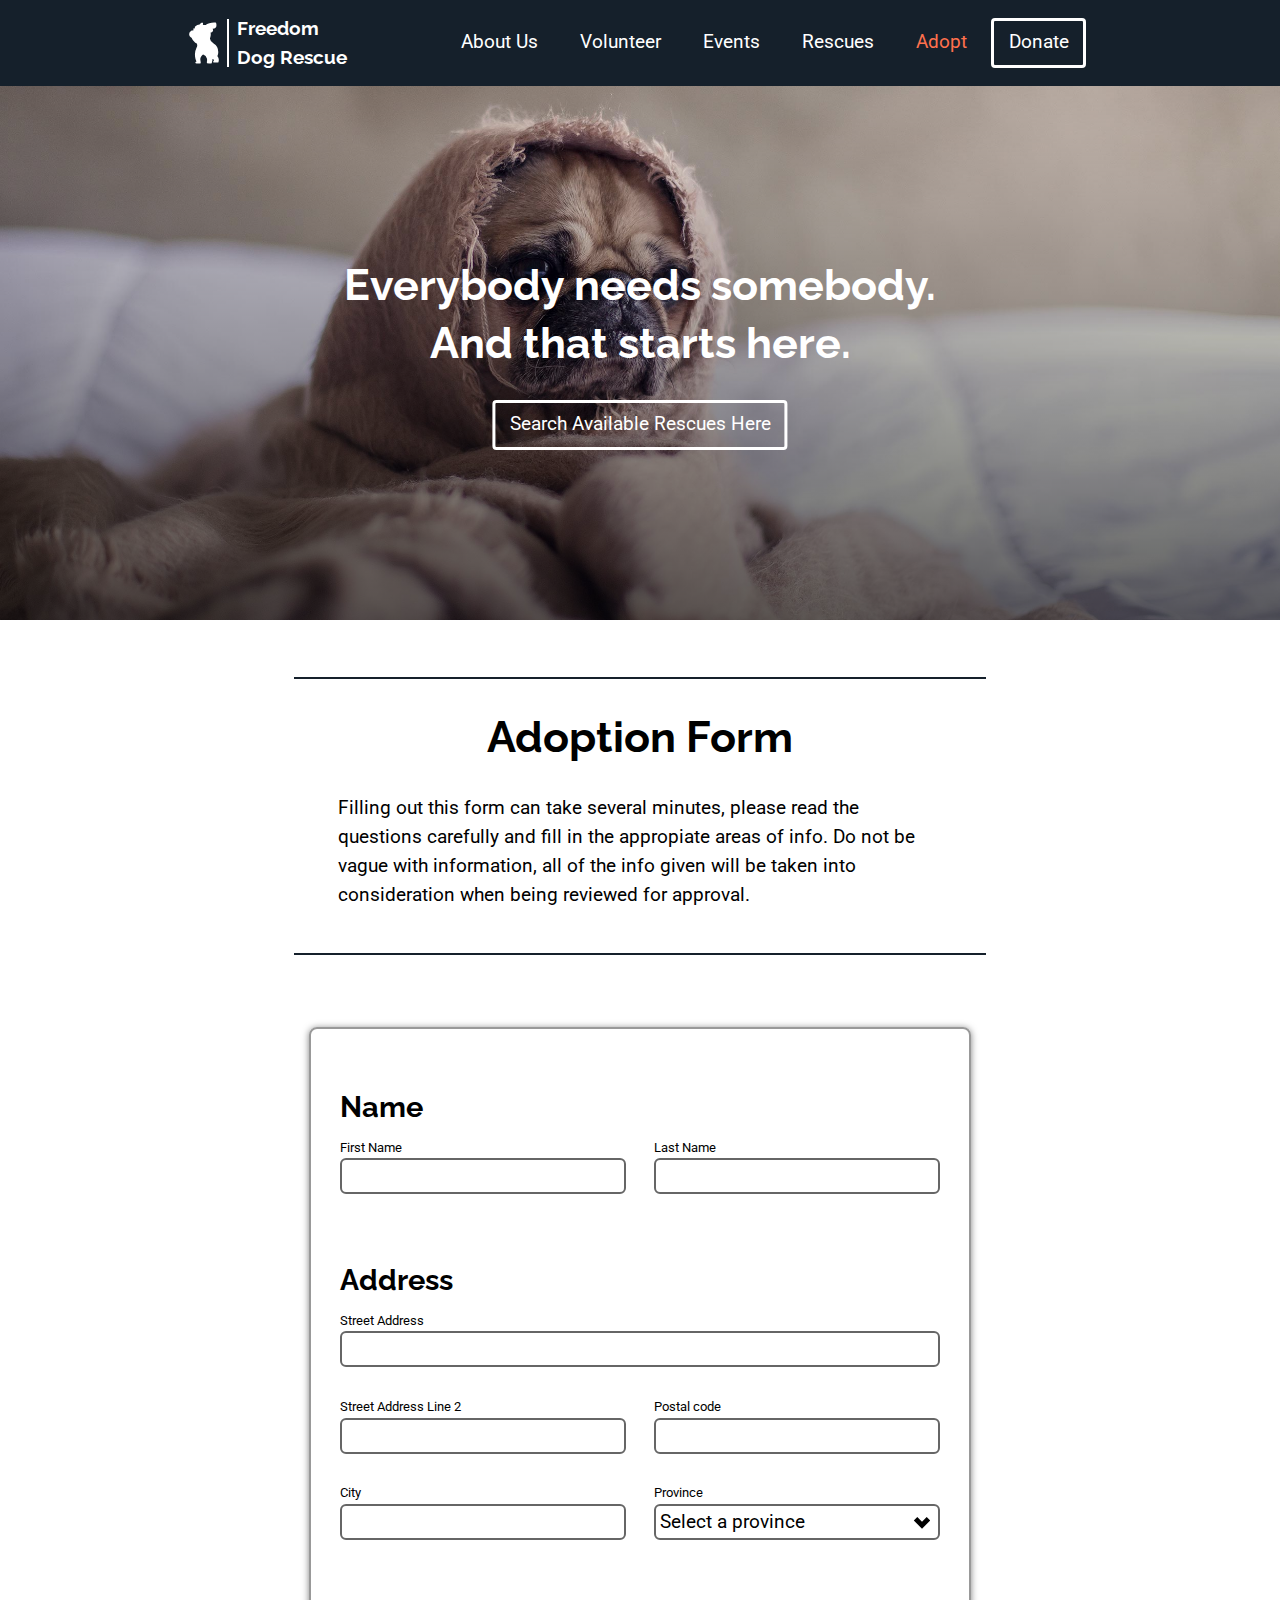
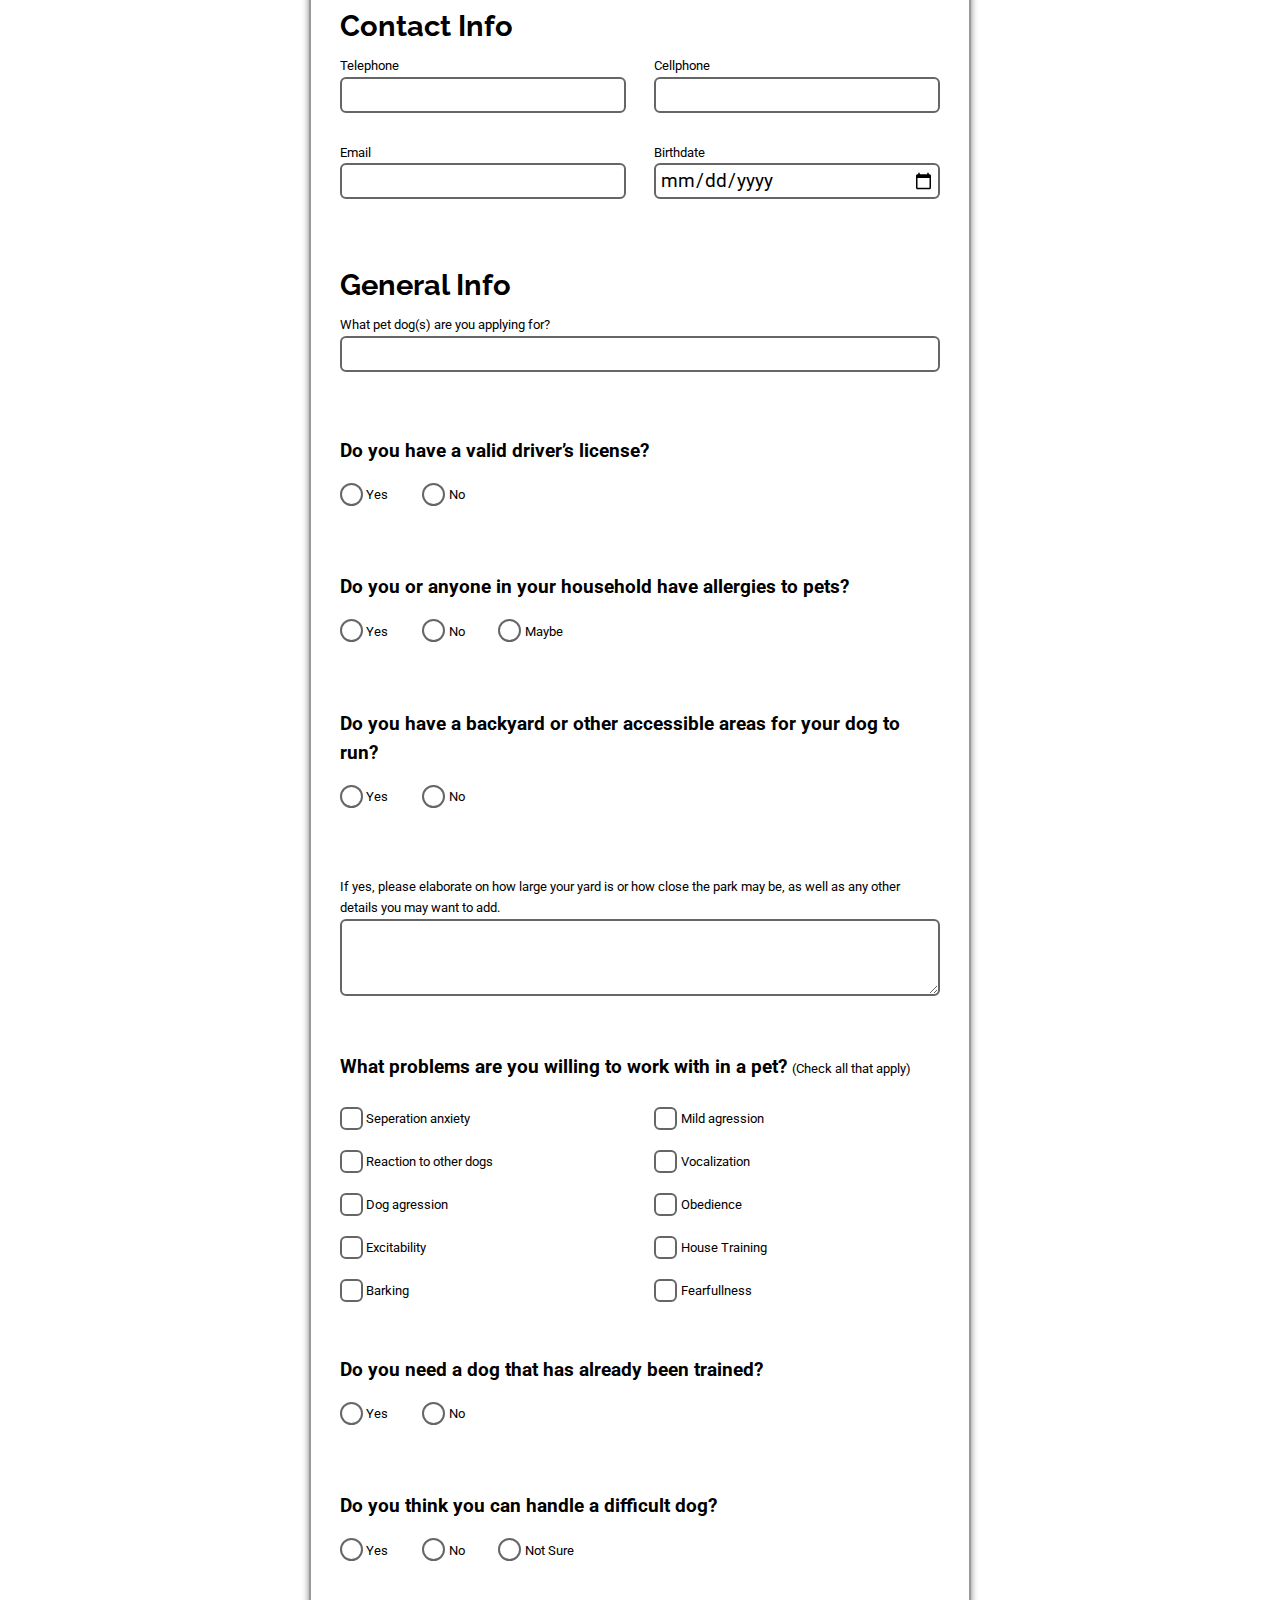
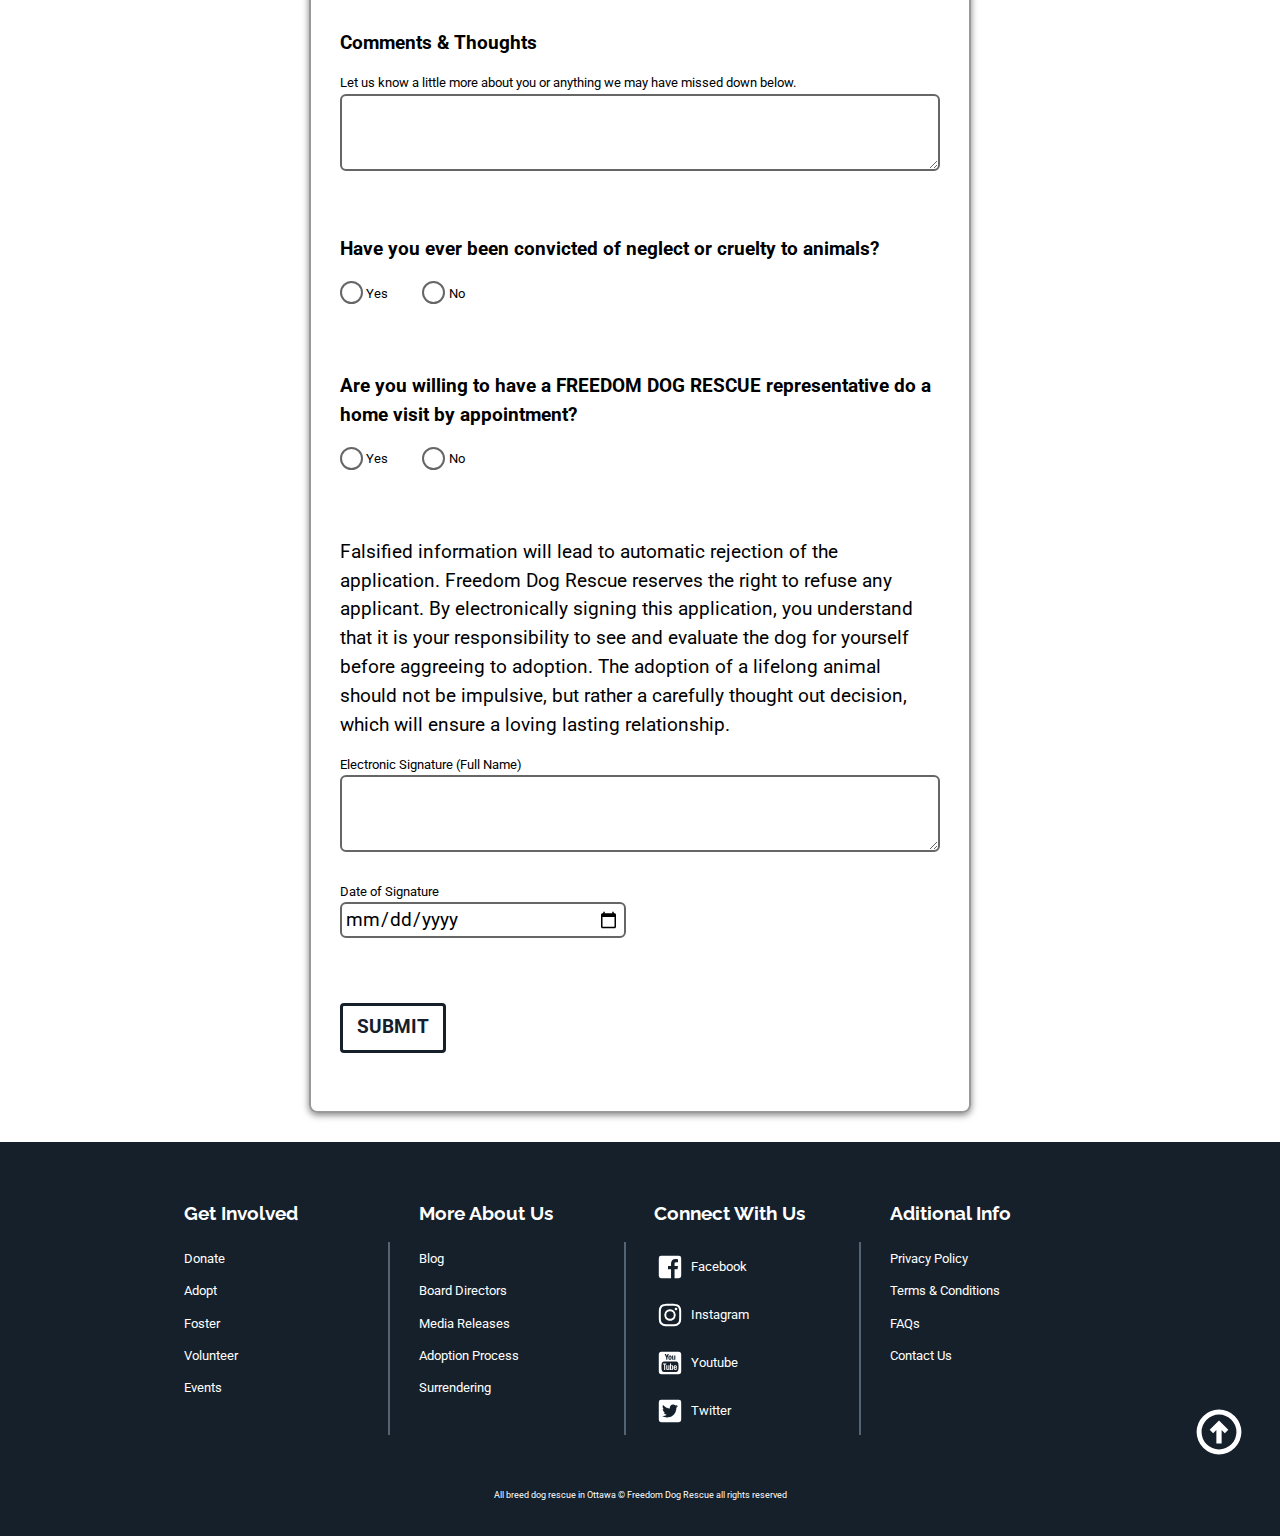
==== commit 3a3fb2ad: "Make minor changes for better performance and usability" ====
--- a/adopt.html
+++ b/adopt.html
@@ -75,7 +75,7 @@
         <div class="banner-content pin-c max-length gutter-1-2 text-center">
           <h1 class="rale giga">Everybody needs somebody. And that starts here.</h1>
           <div>
-            <a href="rescues.html" class="btn btn-ghost rob bold w-1-2">Search Available Rescues Here</a>
+            <a href="rescues.html" class="btn btn-ghost rob">Search Available Rescues Here</a>
           </div>
         </div>
       </div>
--- a/css/modules.css
+++ b/css/modules.css
@@ -1,7 +1,7 @@
 /*
  * Modulifier || Code released under the UNLICENSE
  * Code under other copyrights & licenses listed below.
- * https://modulifier.web-dev.tools/#responsive;images;list-group;embed;media-object;icons;hidden;positioning;nice-lists;forms;buttons;accessibility;print
+ * https://modulifier.web-dev.tools/#responsive;images;list-group;embed;media-object;icons;hidden;positioning;nice-lists;forms;buttons;accessibility
  */
 
 @-moz-viewport { width: device-width; scale: 1; }
@@ -41,6 +41,27 @@
   display: block;
 }
 
+audio,
+canvas,
+progress,
+video {
+  display: inline-block;
+  vertical-align: baseline;
+}
+
+template {
+  display: none;
+}
+
+details {
+  cursor: pointer;
+}
+
+audio:not([controls]) {
+  display: none;
+  height: 0;
+}
+
 a,
 area,
 button,
@@ -71,9 +92,26 @@
   overflow: hidden;
 }
 
+svg.img-flex {
+  width: 100%;
+  height: 100%;
+}
+
+.image-replacement, .ir {
+  overflow: hidden;
+  direction: ltr;
+  text-align: left;
+  text-indent: 100%;
+  white-space: nowrap;
+}
+
 .list-group, .list-group-inline, .list-group--inline {
   padding-left: 0;
   list-style-type: none;
+}
+
+.list-group > dd {
+  margin-left: 0;
 }
 
 .list-group-inline::before,
@@ -94,6 +132,19 @@
   display: inline-block;
 }
 
+.list-group-inline > dt,
+.list-group--inline > dt {
+  clear: left;
+  float: left;
+  width: 11em;
+}
+
+.list-group-inline > dd,
+.list-group--inline > dd {
+  float: left;
+  min-width: 12em;
+}
+
 .embed {
   margin-left: 0;
   margin-right: 0;
@@ -106,8 +157,48 @@
   padding-top: 100%; /* Square */
 }
 
+.embed-4by3, .embed--4by3 {
+  padding-top: 75%; /* Traditional TV/computer screens */
+}
+
+.embed-iso216, .embed--iso216 {
+  padding-top: 70.92%; /* A-standard paper sizes */
+}
+
+.embed-3by2, .embed--3by2 {
+  padding-top: 66.6%; /* Classic 35 mm film & most digital photos, landscape */
+}
+
+.embed-2by3, .embed--2by3 {
+  padding-top: 150%; /* Classic 35 mm film & most digital photos, portrait */
+}
+
+.embed-golden, .embed--golden {
+  padding-top: 61.8%; /* The Golden Ratio */
+}
+
+.embed-16by9, .embed--16by9 {
+  padding-top: 56.25%; /* HD TV */
+}
+
+.embed-185by100, .embed--185by100 {
+  padding-top: 54.05%; /* Common widescreen cinema */
+}
+
 .embed-24by10, .embed--24by10 {
   padding-top: 41.667%; /* Widescreen cinema: 2.4:1 */
+}
+
+.embed-3by1, .embed--3by1 {
+  padding-top: 33.3333%; /* Panorama photos */
+}
+
+.embed-4by1, .embed--4by1 {
+  padding-top: 25%; /* Polyvision */
+}
+
+.embed-5by1, .embed--5by1 {
+  padding-top: 20%; /* Really wide... */
 }
 
 .embed-item, .embed__item {
@@ -118,6 +209,27 @@
   width: 100%;
 }
 
+.media {
+  overflow: hidden;
+}
+
+.media-img, .media__img {
+  float: left;
+}
+
+.media-img-reversed, .media__img--reversed {
+  float: right;
+}
+
+.media-img-stacked, .media__img--stacked {
+  float: none;
+}
+
+.media-body, .media__body {
+  overflow: hidden;
+  min-width: 12em; /* Slightly less than 200px, responsiveness built in */
+}
+
 .icon {
   display: inline-block;
   position: relative;
@@ -126,6 +238,26 @@
   vertical-align: middle;
 }
 
+.i-16, .i--16 {
+  height: 16px;
+  width: 16px;
+}
+
+.i-18, .i--18 {
+  height: 18px;
+  width: 18px;
+}
+
+.i-20, .i--20 {
+  height: 20px;
+  width: 20px;
+}
+
+.i-24, .i--24 {
+  height: 24px;
+  width: 24px;
+}
+
 .i-32, .i--32 {
   height: 32px;
   width: 32px;
@@ -139,6 +271,26 @@
 .i-64, .i--64 {
   height: 64px;
   width: 64px;
+}
+
+.i-96, .i--96 {
+  height: 96px;
+  width: 96px;
+}
+
+.i-128, .i--128 {
+  height: 128px;
+  width: 128px;
+}
+
+.i-192, .i--192 {
+  height: 192px;
+  width: 192px;
+}
+
+.i-256, .i--256 {
+  height: 256px;
+  width: 256px;
 }
 
 .icon img,
@@ -149,6 +301,23 @@
   top: 0;
   width: 100%;
   fill: currentColor;
+}
+
+.icon-label {
+  vertical-align: middle;
+}
+
+.icon-link,
+.icon-link:focus,
+.icon-link:hover {
+  text-decoration: none;
+}
+
+[hidden], .hidden {
+  /* stylelint-disable declaration-no-important */
+  display: none !important;
+  visibility: hidden !important;
+  /* stylelint-enable */
 }
 
 .visually-hidden {
@@ -163,11 +332,131 @@
   clip-path: inset(50%);
 }
 
+.visually-hidden.focusable:active, .visually-hidden.focusable:focus {
+  height: auto;
+  margin: 0;
+  overflow: visible;
+  position: static;
+  width: auto;
+  clip: auto;
+  clip-path: none;
+}
+
+.invisible {
+  visibility: hidden;
+}
+
+.chop,
+.crop {
+  overflow: hidden;
+}
+
+.truncate {
+  max-width: 100%;
+  overflow: hidden;
+  width: 100%;
+  text-overflow: ellipsis;
+  white-space: nowrap;
+}
+
+.scrollable {
+  max-width: 100%;
+  overflow-x: auto;
+  overflow-y: hidden;
+  -webkit-overflow-scrolling: touch;
+}
+
+.clearfix::after {
+  content: " ";
+  display: block;
+  clear: both;
+}
+
+.left {
+  float: left;
+}
+
+.right {
+  float: right;
+}
+
 .center-text,
 .center-flow {
   text-align: center;
 }
 
+.center-block {
+  margin-left: auto;
+  margin-right: auto;
+}
+
+.no-auto-margins,
+.not-centered {
+  /* stylelint-disable declaration-no-important */
+  margin-left: 0 !important;
+  margin-right: 0 !important;
+  /* stylelint-enable */
+}
+
+.center-content,
+.center-content-vertical,
+.center-contents,
+.center-contents-vertical {
+  display: -webkit-flex;
+  display: -ms-flexbox;
+  display: flex;
+  -webkit-justify-content: center;
+  -ms-flex-pack: center;
+  justify-content: center;
+  -webkit-align-items: center;
+  -ms-flex-align: center;
+  align-items: center;
+  -webkit-align-content: center;
+  -ms-flex-line-pack: center;
+  align-content: center;
+  -webkit-flex-direction: column wrap;
+  -ms-flex-direction: column wrap;
+  flex-flow: column wrap;
+}
+
+.center-content-start,
+.center-content-vertical-start,
+.center-contents-start,
+.center-contents-vertical-start {
+  display: -webkit-flex;
+  display: -ms-flexbox;
+  display: flex;
+  -webkit-justify-content: center;
+  -ms-flex-pack: center;
+  justify-content: center;
+  -webkit-flex-direction: column wrap;
+  -ms-flex-direction: column wrap;
+  flex-flow: column wrap;
+}
+
+.center-content-horizontal,
+.center-contents-horizontal {
+  display: -webkit-flex;
+  display: -ms-flexbox;
+  display: flex;
+  -webkit-justify-content: center;
+  -ms-flex-pack: center;
+  justify-content: center;
+  -webkit-align-items: center;
+  -ms-flex-align: center;
+  align-items: center;
+  -webkit-align-content: center;
+  -ms-flex-line-pack: center;
+  align-content: center;
+  -webkit-flex-direction: row wrap;
+  -ms-flex-direction: row wrap;
+  flex-flow: row wrap;
+}
+
+.inline {
+  display: inline;
+}
+
 .block {
   display: block;
 }
@@ -176,8 +465,20 @@
   display: inline-block;
 }
 
+.valign-top {
+  vertical-align: top;
+}
+
+.valign-bottom {
+  vertical-align: bottom;
+}
+
 .valign-middle {
   vertical-align: middle;
+}
+
+.fixed {
+  position: fixed;
 }
 
 .relative {
@@ -189,8 +490,32 @@
   position: absolute;
 }
 
+.static {
+  position: static;
+}
+
+.zindex-1 {
+  z-index: 1;
+}
+
+.zindex-2 {
+  z-index: 2;
+}
+
+.zindex-3 {
+  z-index: 3;
+}
+
 .zindex-1000 {
   z-index: 1000;
+}
+
+.pin-top-left,
+.pin-left-top,
+.pin-tl,
+.pin-lt {
+  top: 0;
+  left: 0;
 }
 
 .pin-top-right,
@@ -201,6 +526,14 @@
   right: 0;
 }
 
+.pin-bottom-left,
+.pin-left-bottom,
+.pin-bl,
+.pin-lb {
+  bottom: 0;
+  left: 0;
+}
+
 .pin-bottom-right,
 .pin-right-bottom,
 .pin-br,
@@ -209,6 +542,42 @@
   right: 0;
 }
 
+.pin-top-center,
+.pin-center-top,
+.pin-tc,
+.pin-ct {
+  left: 50%;
+  top: 0;
+  transform: translateX(-50%);
+}
+
+.pin-bottom-center,
+.pin-center-bottom,
+.pin-bc,
+.pin-cb {
+  bottom: 0;
+  left: 50%;
+  transform: translateX(-50%);
+}
+
+.pin-center-left,
+.pin-left-center,
+.pin-cl,
+.pin-lc {
+  left: 0;
+  top: 50%;
+  transform: translateY(-50%);
+}
+
+.pin-center-right,
+.pin-right-center,
+.pin-cr,
+.pin-rc {
+  right: 0;
+  top: 50%;
+  transform: translateY(-50%);
+}
+
 .pin-center, .pin-c {
   left: 50%;
   top: 50%;
@@ -217,6 +586,41 @@
 
 .width-quarter, .w-1-4 {
   width: 25%;
+}
+
+.width-half, .w-1-2 {
+  width: 50%;
+}
+
+.width-full, .w-1 {
+  width: 100%;
+}
+
+.height-quarter, .h-1-4 {
+  height: 25%;
+}
+
+.height-half, .h-1-2 {
+  height: 50%;
+}
+
+.height-full, .h-1 {
+  height: 100%;
+}
+
+.height-win-quarter, .h-w-1-4 {
+  height: 25vh;
+  max-height: 46em;
+}
+
+.height-win-half, .h-w-1-2 {
+  height: 50vh;
+  max-height: 46em;
+}
+
+.height-win-full, .h-w-1 {
+  height: 100vh;
+  max-height: 46em;
 }
 
 ul {
@@ -231,11 +635,32 @@
   text-align: right;
 }
 
+ol {
+  counter-reset: ol-simple-numbers;
+  list-style-type: none;
+}
+
+ol > li::before {
+  float: left;
+  margin-left: -1.6em;
+  width: 1.3em;
+  counter-increment: ol-simple-numbers;
+  content: counter(ol-simple-numbers);
+  text-align: right;
+}
+
 .list-group > li::before,
 .list-group-inline > li::before,
 .list-group--inline > li::before {
   content: none;
 }
+
+/* stylelint-disable no-descending-specificity */
+
+/*
+ * (c) Nicolas Gallagher and Jonathan Neal of Normalize.css || MIT License
+ *     https://necolas.github.io/normalize.css/
+ */
 
 button,
 input,
@@ -252,6 +677,30 @@
   overflow: visible;
 }
 
+button,
+select {
+  text-transform: none;
+}
+
+button,
+html [type="button"],
+[type="reset"],
+[type="submit"] {
+  -webkit-appearance: button;
+  cursor: pointer;
+}
+
+button[disabled],
+html input[disabled] {
+  cursor: default;
+}
+
+button::-moz-focus-inner,
+input::-moz-focus-inner {
+  border: 0;
+  padding: 0;
+}
+
 [type="checkbox"],
 [type="radio"] {
   opacity: 0;
@@ -260,6 +709,52 @@
   width: 1px;
 }
 
+[type="number"]::-webkit-inner-spin-button,
+[type="number"]::-webkit-outer-spin-button {
+  height: auto;
+}
+
+[type="search"]::-webkit-search-cancel-button,
+[type="search"]::-webkit-search-decoration {
+  -webkit-appearance: none;
+}
+
+fieldset {
+  padding-left: 0;
+  padding-right: 0;
+
+  border: 0;
+  border-top: 2px solid #666;
+}
+
+legend {
+  color: inherit;
+  display: table;
+  max-width: 100%;
+  padding: 0 .3em 0 0;
+  white-space: normal;
+
+  border: 0;
+
+  font-weight: bold;
+}
+
+optgroup {
+  font-weight: bold;
+}
+
+::-webkit-input-placeholder {
+  color: inherit;
+  opacity: .54;
+}
+
+::-webkit-file-upload-button {
+  -webkit-appearance: button;
+  font: inherit;
+}
+
+/* End Normalize.css code */
+
 label,
 .label-block {
   display: block;
@@ -272,6 +767,27 @@
   display: inline-block;
 }
 
+input:not([type]),
+[type="text"],
+[type="number"],
+[type="search"],
+[type="url"],
+[type="email"],
+[type="password"],
+[type="tel"],
+[type="datetime-local"],
+[type="month"],
+[type="week"],
+[type="date"],
+[type="time"],
+[type="range"],
+select,
+textarea {
+  -moz-appearance: none;
+  -webkit-appearance: none;
+  appearance: none;
+}
+
 input,
 textarea {
   display: block;
@@ -285,6 +801,208 @@
 label {
   vertical-align: middle;
 }
+
+textarea {
+  max-width: 100%;
+  min-height: 4em;
+  overflow: auto;
+}
+
+[type="color"] {
+  display: inline-block;
+  width: 2em;
+}
+
+select {
+  display: block;
+  width: 100%;
+
+  background-image: url("data:image/svg+xml,%3Csvg xmlns='http://www.w3.org/2000/svg' width='256' height='256' viewBox='0 0 256 256'%3E%3Cpath fill='none' stroke='%23000' stroke-miterlimit='10' stroke-width='70' d='M36.3 82.1l91.9 91.8 91.5-91.8'/%3E%3C/svg%3E");
+  background-repeat: no-repeat;
+  background-position: calc(100% - .4em) center;
+  background-size: 18px auto;
+  background-color: #fff;
+  border: 2px solid #666;
+  border-radius: 0;
+}
+
+[type="checkbox"] + label::before {
+  content: " ";
+  display: inline-block;
+  height: 1.8em;
+  margin-right: .3em;
+  position: relative;
+  vertical-align: middle;
+  top: -.1em;
+  width: 1.8em;
+
+  background-color: #fff;
+  background-size: cover;
+  border: 2px solid #666;
+
+  line-height: inherit;
+}
+
+[type="checkbox"]:checked + label::before {
+  background-image: url("data:image/svg+xml,%3Csvg xmlns='http://www.w3.org/2000/svg' width='256' height='256' viewBox='0 0 256 256'%3E%3Cpath fill='none' stroke='%23000' stroke-miterlimit='10' stroke-width='50' d='M49.9 130.1l50.8 50.7L206.1 75.2'/%3E%3C/svg%3E");
+}
+
+[type="checkbox"]:focus + label::before {
+  outline: 3px solid #000;
+  z-index: 1000;
+}
+
+[type="radio"] + label::before {
+  content: " ";
+  display: inline-block;
+  height: 1.8em;
+  margin-right: .3em;
+  position: relative;
+  vertical-align: middle;
+  top: -.1em;
+  width: 1.8em;
+
+  background-color: #fff;
+  background-size: cover;
+  border: 2px solid #666;
+  border-radius: 50%;
+
+  line-height: inherit;
+}
+
+[type="radio"]:checked + label::before {
+  background-image: url("data:image/svg+xml,%3Csvg xmlns='http://www.w3.org/2000/svg' width='256' height='256' viewBox='0 0 256 256'%3E%3Ccircle cx='128' cy='128' r='70.4'/%3E%3C/svg%3E");
+}
+
+[type="radio"]:focus + label::before,
+[type="radio"] + label:focus::before {
+  box-shadow: 0 0 0 3px #000;
+  z-index: 1000;
+}
+
+[type="range"] {
+  border: 0;
+  background-color: #fff;
+}
+
+[type="range"]::-webkit-slider-runnable-track {
+  height: 6px;
+
+  -webkit-appearance: none;
+  appearance: none;
+  background-color: #ccc;
+  border: 0;
+  border-radius: 3px;
+}
+
+[type="range"]:active::-webkit-slider-runnable-track {
+  background-color: #ccc;
+}
+
+[type="range"]::-moz-range-track {
+  height: 6px;
+
+  -moz-appearance: none;
+  appearance: none;
+  background-color: #ccc;
+  border: 0;
+  border-radius: 3px;
+}
+
+[type="range"]:active::-moz-range-track {
+  background-color: #ccc;
+}
+
+[type="range"]::-ms-track {
+  height: 6px;
+
+  -ms-appearance: none;
+  appearance: none;
+  background-color: #ccc;
+  border: 0;
+  border-radius: 3px;
+}
+
+[type="range"]:active::-ms-track {
+  background-color: #ccc;
+}
+
+[type="range"]::-webkit-slider-thumb {
+  margin-top: -4px;
+  height: 16px;
+  width: 16px;
+
+  -webkit-appearance: none;
+  appearance: none;
+  background-color: #000;
+  border: none;
+  border-radius: 50%;
+}
+
+[type="range"]:hover::-webkit-slider-thumb {
+  background-color: #000;
+}
+
+[type="range"]:active::-webkit-slider-thumb {
+  background-color: #000;
+}
+
+[type="range"]::-moz-range-thumb {
+  margin-top: -4px;
+  height: 16px;
+  width: 16px;
+
+  -webkit-appearance: none;
+  appearance: none;
+  background-color: #000;
+  border: none;
+  border-radius: 50%;
+}
+
+[type="range"]:hover::-moz-range-thumb {
+  background-color: #000;
+}
+
+[type="range"]:active::-moz-range-thumb {
+  background-color: #000;
+}
+
+[type="range"]::-ms-thumb {
+  margin-top: -4px;
+  height: 16px;
+  width: 16px;
+
+  -webkit-appearance: none;
+  appearance: none;
+  background-color: #000;
+  border: none;
+  border-radius: 50%;
+}
+
+[type="range"]:hover::-ms-thumb {
+  background-color: #000;
+}
+
+[type="range"]:active::-ms-thumb {
+  background-color: #000;
+}
+
+[type="checkbox"].hide-custom-input + label::before,
+[type="checkbox"] + .hide-custom-input::before,
+[type="radio"].hide-custom-input + label::before,
+[type="radio"] + .hide-custom-input::before {
+  content: none;
+  display: none;
+}
+
+/* stylelint-enable */
+
+.link-box {
+  display: block;
+  text-decoration: none;
+}
+
+/* stylelint-disable no-descending-specificity */
 
 button,
 .btn {
@@ -297,7 +1015,7 @@
   -moz-appearance: none;
   appearance: none;
   background-color: #333;
-  border-radius: 6px;
+  border-radius: 4px;
   border: 3px solid #333;
   color: #fff;
   font: inherit;
@@ -305,11 +1023,90 @@
   text-transform: none;
 }
 
+button::-moz-focus-inner {
+  border: 0;
+  padding: 0;
+}
+
+/* stylelint-enable */
+
+button:focus,
+button:hover,
+.btn:focus,
+.btn:hover {
+  background-color: #000;
+  border-color: #000;
+  color: #fff;
+}
+
+button[disabled] {
+  cursor: default;
+}
+
+.btn-light, .btn--light {
+  background-color: #e2e2e2;
+  border-color: #e2e2e2;
+  color: #000;
+}
+
+.btn-light:focus,
+.btn-light:hover,
+.btn--light:focus,
+.btn--light:hover {
+  background-color: #666;
+  border-color: #666;
+  color: #fff;
+}
+
 .btn-ghost,
 .btn--ghost {
   background-color: transparent;
   border-color: #333;
   color: #000;
+}
+
+.btn-ghost:focus,
+.btn-ghost:hover,
+.btn--ghost:focus,
+.btn--ghost:hover {
+  background-color: #e2e2e2;
+  border-color: #000;
+  color: #000;
+}
+
+.btn-link {
+  display: inline;
+  padding: 0;
+  background-color: transparent;
+  border-radius: 0;
+  border: 0;
+  color: inherit;
+}
+
+.btn-link:focus,
+.btn-link:hover {
+  background-color: transparent;
+  color: inherit;
+}
+
+a:hover, a:active {
+  outline: none;
+}
+
+a:focus,
+[tabindex="0"]:focus,
+details:focus,
+summary:focus,
+input:focus,
+textarea:focus,
+button:focus,
+select:focus {
+  outline: 3px solid #000;
+  outline-offset: 0;
+}
+
+a:focus, [tabindex="0"]:focus {
+  outline-offset: 3px;
 }
 
 .skip-links {
@@ -335,3 +1132,21 @@
   font-weight: bold;
   text-decoration: none;
 }
+
+.skip-links a:focus,
+.skip-links button:focus {
+  outline-offset: 3px;
+  top: 0;
+}
+
+[aria-busy="true"] {
+  cursor: progress;
+}
+
+[aria-controls] {
+  cursor: pointer;
+}
+
+[aria-disabled] {
+  cursor: default;
+}
--- a/css/type.css
+++ b/css/type.css
@@ -1,6 +1,6 @@
 /*
   Typografier || Code released under the UNLICENSE
-  https://typografier.web-dev.tools/#0,100,1.3,1.067,0;38,110,1.4,1.500,1;60,120,1.5,1.500,1;90,130,1.5,1.500,1
+  https://typografier.web-dev.tools/#0,100,1.3,1.067,0;38,110,1.4,1.125,1;60,120,1.5,1.500,1;90,130,1.5,1.500,1
 */
 
 html {
@@ -13,6 +13,75 @@
   -webkit-text-decoration-skip: objects;
 }
 
+sub,
+sup {
+  font-size: .75em;
+  line-height: 1px;
+  position: relative;
+  vertical-align: baseline;
+}
+
+sup {
+  top: -.5em;
+}
+
+sub {
+  bottom: -.25em;
+}
+
+pre,
+code,
+kbd,
+samp {
+  font-size: 1em;
+}
+
+abbr[title] {
+  border-bottom: none;
+  text-decoration: underline;
+  text-decoration: underline dotted;
+}
+
+b,
+strong {
+  font-weight: bold;
+}
+
+dfn,
+caption {
+  font-style: italic;
+}
+
+hr {
+  border: 0;
+  border-top: 2px solid #000;
+  height: 0;
+}
+
+table {
+  border-collapse: collapse;
+  border-spacing: 0;
+  width: 100%;
+  table-layout: fixed;
+}
+
+caption {
+  text-align: left;
+}
+
+th,
+td {
+  border-bottom: 1px solid #000;
+  text-align: left;
+  vertical-align: top;
+}
+
+thead th {
+  vertical-align: bottom;
+
+  border-bottom-width: 2px;
+}
+
 .text-left {
   text-align: left;
 }
@@ -25,12 +94,33 @@
   text-align: center;
 }
 
+.normal {
+  font-weight: normal;
+  font-style: normal;
+}
+
+.not-bold {
+  font-weight: normal;
+}
+
+.not-italic {
+  font-style: normal;
+}
+
 .bold {
   font-weight: bold;
 }
 
+.italic {
+  font-style: italic;
+}
+
 .text-upper {
   text-transform: uppercase;
+}
+
+.text-lower {
+  text-transform: lowercase;
 }
 
 .wrapper {
@@ -40,9 +130,19 @@
   width: 100%;
 }
 
+.wrapper-no-center {
+  max-width: 52em;
+  width: 100%;
+}
+
 .max-length {
   margin-left: auto;
   margin-right: auto;
+  max-width: 36em;
+  width: 100%;
+}
+
+.max-length-no-center {
   max-width: 36em;
   width: 100%;
 }
@@ -70,6 +170,36 @@
   margin: 0 0 1.3rem;
 }
 
+.tenamega {
+  font-size: 2.0408rem;
+  line-height: 2.925rem;
+}
+
+.tenakilo {
+  font-size: 1.9127rem;
+  line-height: 2.6rem;
+}
+
+.tena {
+  font-size: 1.7926rem;
+  line-height: 2.6rem;
+}
+
+.nina {
+  font-size: 1.68rem;
+  line-height: 2.275rem;
+}
+
+.yotta {
+  font-size: 1.5745rem;
+  line-height: 2.275rem;
+}
+
+.zetta {
+  font-size: 1.4757rem;
+  line-height: 1.95rem;
+}
+
 h1,
 .exa {
   font-size: 1.383rem;
@@ -119,8 +249,22 @@
   line-height: 1.3rem;
 }
 
+.nano {
+  font-size: .8232rem;
+  line-height: 1.3rem;
+}
+
+.pico {
+  font-size: .7715rem;
+  line-height: 1.3rem;
+}
+
 ul {
   padding-left: 1em;
+}
+
+ol {
+  padding-left: 1.6em;
 }
 
 input,
@@ -129,6 +273,10 @@
   height: calc(1.3rem + .1625rem + .1625rem);
 }
 
+[type="color"] {
+  width: calc(1.3rem + .1625rem + .1625rem);
+}
+
 [type="checkbox"],
 [type="radio"] {
   display: inline-block;
@@ -149,11 +297,51 @@
   margin-bottom: 2.6rem;
 }
 
+.push-three-quarters,
+.push-3-4 {
+  margin-bottom: .975rem;
+}
+
 .push-half,
 .push-1-2 {
   margin-bottom: .65rem;
 }
 
+.push-quarter,
+.push-1-4 {
+  margin-bottom: .325rem;
+}
+
+.push-eighth,
+.push-1-8 {
+  margin-bottom: .1625rem;
+}
+
+.push-right-eighth,
+.push-r-1-8 {
+  margin-right: .1625rem;
+}
+
+.push-right-quarter,
+.push-r-1-4 {
+  margin-right: .325rem;
+}
+
+.push-right-half,
+.push-r-1-2 {
+  margin-right: .65rem;
+}
+
+.push-right-three-quarters,
+.push-r-3-4 {
+  margin-right: .975rem;
+}
+
+.push-right,
+.push-r {
+  margin-right: 1.3rem;
+}
+
 .pad-top,
 .pad-t {
   padding-top: 1.3rem;
@@ -164,6 +352,26 @@
   padding-bottom: 1.3rem;
 }
 
+.pad-top-double,
+.pad-t-2 {
+  padding-top: 2.6rem;
+}
+
+.pad-bottom-double,
+.pad-b-2 {
+  padding-bottom: 2.6rem;
+}
+
+.pad-top-three-quarters,
+.pad-t-3-4 {
+  padding-top: .975rem;
+}
+
+.pad-bottom-three-quarters,
+.pad-b-3-4 {
+  padding-bottom: .975rem;
+}
+
 .pad-top-half,
 .pad-t-1-2 {
   padding-top: .65rem;
@@ -174,13 +382,50 @@
   padding-bottom: .65rem;
 }
 
+.pad-top-quarter,
+.pad-t-1-4 {
+  padding-top: .325rem;
+}
+
+.pad-bottom-quarter,
+.pad-b-1-4 {
+  padding-bottom: .325rem;
+}
+
+.pad-top-eighth,
+.pad-t-1-8 {
+  padding-top: .1625rem;
+}
+
+.pad-bottom-eighth,
+.pad-b-1-8 {
+  padding-bottom: .1625rem;
+}
+
 .island {
   padding: 1.3rem;
+}
+
+.island-double,
+.island-2 {
+  padding: 2.6rem;
+}
+
+.island-three-quarters,
+.island-3-4 {
+  padding: .975rem;
 }
 
 .island-half,
 .island-1-2 {
   padding: .65rem;
+}
+
+.island-quarter,
+.island-1-4,
+td,
+table th {
+  padding: .325rem;
 }
 
 .island-eighth,
@@ -202,12 +447,25 @@
   padding-right: 2.6rem;
 }
 
+.gutter-three-quarters,
+.gutter-3-4 {
+  padding-left: .975rem;
+  padding-right: .975rem;
+}
+
 .gutter-half,
 .gutter-1-2 {
   padding-left: .65rem;
   padding-right: .65rem;
 }
 
+.gutter-quarter,
+.gutter-1-4,
+caption {
+  padding-left: .325rem;
+  padding-right: .325rem;
+}
+
 .gutter-eighth,
 .gutter-1-8 {
   padding-left: .1625rem;
@@ -217,6 +475,64 @@
 .i-1 {
   height: 1.3rem;
   width: 1.3rem;
+}
+
+.i-3-4 {
+  height: .975rem;
+  width: .975rem;
+}
+
+.i-1-2 {
+  height: .65rem;
+  width: .65rem;
+}
+
+.i-1-4 {
+  height: .325rem;
+  width: .325rem;
+}
+
+.i-1-8 {
+  height: .1625rem;
+  width: .1625rem;
+}
+
+.i-1-1-2,
+.i-3-2 {
+  height: 1.95rem;
+  width: 1.95rem;
+}
+
+.i-1-1-4,
+.i-5-4 {
+  height: 1.625rem;
+  width: 1.625rem;
+}
+
+.i-1-3-4,
+.i-7-4 {
+  height: 2.275rem;
+  width: 2.275rem;
+}
+
+.i-2 {
+  height: 2.6rem;
+  width: 2.6rem;
+}
+
+select {
+  padding: 0 .1625rem;
+}
+
+fieldset {
+  padding: .325rem 0;
+
+  border: 0;
+  border-top: 2px solid #000;
+}
+
+legend {
+  padding-right: .325rem;
 }
 
 @media only screen and (min-width: 38em) {
@@ -249,34 +565,64 @@
     margin: 0 0 1.4rem;
   }
 
+  .tenamega {
+    font-size: 3.6532rem;
+    line-height: 4.9rem;
+  }
+
+  .tenakilo {
+    font-size: 3.2473rem;
+    line-height: 4.55rem;
+  }
+
+  .tena {
+    font-size: 2.8865rem;
+    line-height: 3.85rem;
+  }
+
+  .nina {
+    font-size: 2.5658rem;
+    line-height: 3.5rem;
+  }
+
+  .yotta {
+    font-size: 2.2807rem;
+    line-height: 3.15rem;
+  }
+
+  .zetta {
+    font-size: 2.0273rem;
+    line-height: 2.8rem;
+  }
+
   h1,
   .exa {
-    font-size: 7.5938rem;
-    line-height: 10.15rem;
+    font-size: 1.802rem;
+    line-height: 2.45rem;
   }
 
   h2,
   .peta {
-    font-size: 5.0625rem;
-    line-height: 6.65rem;
+    font-size: 1.6018rem;
+    line-height: 2.1rem;
   }
 
   h3,
   .tera {
-    font-size: 3.375rem;
-    line-height: 4.55rem;
+    font-size: 1.4238rem;
+    line-height: 2.1rem;
   }
 
   h4,
   .giga {
-    font-size: 2.25rem;
-    line-height: 3.15rem;
+    font-size: 1.2656rem;
+    line-height: 1.75rem;
   }
 
   h5,
   .mega {
-    font-size: 1.5rem;
-    line-height: 2.1rem;
+    font-size: 1.125rem;
+    line-height: 1.75rem;
   }
 
   h6,
@@ -289,13 +635,23 @@
 
   small,
   .milli {
-    font-size: .6667rem;
+    font-size: .8889rem;
+    line-height: 1.4rem;
+  }
+
+  .micro {
+    font-size: .7901rem;
+    line-height: 1.4rem;
+  }
+
+  .nano {
+    font-size: .7023rem;
     line-height: 1.05rem;
   }
 
-  .micro {
-    font-size: .4444rem;
-    line-height: .7rem;
+  .pico {
+    font-size: .6243rem;
+    line-height: 1.05rem;
   }
 
   ul,
@@ -306,6 +662,24 @@
   ul ul,
   ol ul {
     padding-left: 1em;
+  }
+
+  ol ol,
+  ul ol {
+    padding-left: 1.6em;
+  }
+
+  .hang-punc {
+    float: left;
+    margin-left: -1.4em;
+    text-align: right;
+    width: 1.3em;
+  }
+
+  table {
+    margin-left: -.35rem;
+    margin-right: -.35rem;
+    width: calc(100% + .35rem + .35rem);
   }
 
   input,
@@ -314,6 +688,10 @@
     height: calc(1.4rem + .175rem + .175rem);
   }
 
+  [type="color"] {
+    width: calc(1.4rem + .175rem + .175rem);
+  }
+
   [type="checkbox"],
   [type="radio"] {
     display: inline-block;
@@ -334,11 +712,51 @@
     margin-bottom: 2.8rem;
   }
 
+  .push-three-quarters,
+  .push-3-4 {
+    margin-bottom: 1.05rem;
+  }
+
   .push-half,
   .push-1-2 {
     margin-bottom: .7rem;
   }
 
+  .push-quarter,
+  .push-1-4 {
+    margin-bottom: .35rem;
+  }
+
+  .push-eighth,
+  .push-1-8 {
+    margin-bottom: .175rem;
+  }
+
+  .push-right-eighth,
+  .push-r-1-8 {
+    margin-right: .175rem;
+  }
+
+  .push-right-quarter,
+  .push-r-1-4 {
+    margin-right: .35rem;
+  }
+
+  .push-right-half,
+  .push-r-1-2 {
+    margin-right: .7rem;
+  }
+
+  .push-right-three-quarters,
+  .push-r-3-4 {
+    margin-right: 1.05rem;
+  }
+
+  .push-right,
+  .push-r {
+    margin-right: 1.4rem;
+  }
+
   .pad-top,
   .pad-t {
     padding-top: 1.4rem;
@@ -349,6 +767,26 @@
     padding-bottom: 1.4rem;
   }
 
+  .pad-top-double,
+  .pad-t-2 {
+    padding-top: 2.8rem;
+  }
+
+  .pad-bottom-double,
+  .pad-b-2 {
+    padding-bottom: 2.8rem;
+  }
+
+  .pad-top-three-quarters,
+  .pad-t-3-4 {
+    padding-top: 1.05rem;
+  }
+
+  .pad-bottom-three-quarters,
+  .pad-b-3-4 {
+    padding-bottom: 1.05rem;
+  }
+
   .pad-top-half,
   .pad-t-1-2 {
     padding-top: .7rem;
@@ -359,13 +797,50 @@
     padding-bottom: .7rem;
   }
 
+  .pad-top-quarter,
+  .pad-t-1-4 {
+    padding-top: .35rem;
+  }
+
+  .pad-bottom-quarter,
+  .pad-b-1-4 {
+    padding-bottom: .35rem;
+  }
+
+  .pad-top-eighth,
+  .pad-t-1-8 {
+    padding-top: .175rem;
+  }
+
+  .pad-bottom-eighth,
+  .pad-b-1-8 {
+    padding-bottom: .175rem;
+  }
+
   .island {
     padding: 1.4rem;
+  }
+
+  .island-double,
+  .island-2 {
+    padding: 2.8rem;
+  }
+
+  .island-three-quarters,
+  .island-3-4 {
+    padding: 1.05rem;
   }
 
   .island-half,
   .island-1-2 {
     padding: .7rem;
+  }
+
+  .island-quarter,
+  .island-1-4,
+  td,
+  table th {
+    padding: .35rem;
   }
 
   .island-eighth,
@@ -387,12 +862,25 @@
     padding-right: 2.8rem;
   }
 
+  .gutter-three-quarters,
+  .gutter-3-4 {
+    padding-left: 1.05rem;
+    padding-right: 1.05rem;
+  }
+
   .gutter-half,
   .gutter-1-2 {
     padding-left: .7rem;
     padding-right: .7rem;
   }
 
+  .gutter-quarter,
+  .gutter-1-4,
+  caption {
+    padding-left: .35rem;
+    padding-right: .35rem;
+  }
+
   .gutter-eighth,
   .gutter-1-8 {
     padding-left: .175rem;
@@ -402,6 +890,64 @@
   .i-1 {
     height: 1.4rem;
     width: 1.4rem;
+  }
+
+  .i-3-4 {
+    height: 1.05rem;
+    width: 1.05rem;
+  }
+
+  .i-1-2 {
+    height: .7rem;
+    width: .7rem;
+  }
+
+  .i-1-4 {
+    height: .35rem;
+    width: .35rem;
+  }
+
+  .i-1-8 {
+    height: .175rem;
+    width: .175rem;
+  }
+
+  .i-1-1-2,
+  .i-3-2 {
+    height: 2.1rem;
+    width: 2.1rem;
+  }
+
+  .i-1-1-4,
+  .i-5-4 {
+    height: 1.75rem;
+    width: 1.75rem;
+  }
+
+  .i-1-3-4,
+  .i-7-4 {
+    height: 2.45rem;
+    width: 2.45rem;
+  }
+
+  .i-2 {
+    height: 2.8rem;
+    width: 2.8rem;
+  }
+
+  select {
+    padding: 0 .175rem;
+  }
+
+  fieldset {
+    padding: .35rem 0;
+
+    border: 0;
+    border-top: 2px solid #000;
+  }
+
+  legend {
+    padding-right: .35rem;
   }
 
 }
@@ -436,6 +982,36 @@
     margin: 0 0 1.5rem;
   }
 
+  .tenamega {
+    font-size: 86.4976rem;
+    line-height: 112.5rem;
+  }
+
+  .tenakilo {
+    font-size: 57.665rem;
+    line-height: 75rem;
+  }
+
+  .tena {
+    font-size: 38.4434rem;
+    line-height: 50.25rem;
+  }
+
+  .nina {
+    font-size: 25.6289rem;
+    line-height: 33.375rem;
+  }
+
+  .yotta {
+    font-size: 17.0859rem;
+    line-height: 22.5rem;
+  }
+
+  .zetta {
+    font-size: 11.3906rem;
+    line-height: 15rem;
+  }
+
   h1,
   .exa {
     font-size: 7.5938rem;
@@ -485,6 +1061,16 @@
     line-height: .75rem;
   }
 
+  .nano {
+    font-size: .2963rem;
+    line-height: .375rem;
+  }
+
+  .pico {
+    font-size: .1975rem;
+    line-height: .375rem;
+  }
+
   ul,
   ol {
     padding-left: 0;
@@ -493,6 +1079,24 @@
   ul ul,
   ol ul {
     padding-left: 1em;
+  }
+
+  ol ol,
+  ul ol {
+    padding-left: 1.6em;
+  }
+
+  .hang-punc {
+    float: left;
+    margin-left: -1.4em;
+    text-align: right;
+    width: 1.3em;
+  }
+
+  table {
+    margin-left: -.375rem;
+    margin-right: -.375rem;
+    width: calc(100% + .375rem + .375rem);
   }
 
   input,
@@ -501,6 +1105,10 @@
     height: calc(1.5rem + .1875rem + .1875rem);
   }
 
+  [type="color"] {
+    width: calc(1.5rem + .1875rem + .1875rem);
+  }
+
   [type="checkbox"],
   [type="radio"] {
     display: inline-block;
@@ -521,11 +1129,51 @@
     margin-bottom: 3rem;
   }
 
+  .push-three-quarters,
+  .push-3-4 {
+    margin-bottom: 1.125rem;
+  }
+
   .push-half,
   .push-1-2 {
     margin-bottom: .75rem;
   }
 
+  .push-quarter,
+  .push-1-4 {
+    margin-bottom: .375rem;
+  }
+
+  .push-eighth,
+  .push-1-8 {
+    margin-bottom: .1875rem;
+  }
+
+  .push-right-eighth,
+  .push-r-1-8 {
+    margin-right: .1875rem;
+  }
+
+  .push-right-quarter,
+  .push-r-1-4 {
+    margin-right: .375rem;
+  }
+
+  .push-right-half,
+  .push-r-1-2 {
+    margin-right: .75rem;
+  }
+
+  .push-right-three-quarters,
+  .push-r-3-4 {
+    margin-right: 1.125rem;
+  }
+
+  .push-right,
+  .push-r {
+    margin-right: 1.5rem;
+  }
+
   .pad-top,
   .pad-t {
     padding-top: 1.5rem;
@@ -536,6 +1184,26 @@
     padding-bottom: 1.5rem;
   }
 
+  .pad-top-double,
+  .pad-t-2 {
+    padding-top: 3rem;
+  }
+
+  .pad-bottom-double,
+  .pad-b-2 {
+    padding-bottom: 3rem;
+  }
+
+  .pad-top-three-quarters,
+  .pad-t-3-4 {
+    padding-top: 1.125rem;
+  }
+
+  .pad-bottom-three-quarters,
+  .pad-b-3-4 {
+    padding-bottom: 1.125rem;
+  }
+
   .pad-top-half,
   .pad-t-1-2 {
     padding-top: .75rem;
@@ -546,15 +1214,50 @@
     padding-bottom: .75rem;
   }
 
+  .pad-top-quarter,
+  .pad-t-1-4 {
+    padding-top: .375rem;
+  }
+
+  .pad-bottom-quarter,
+  .pad-b-1-4 {
+    padding-bottom: .375rem;
+  }
+
+  .pad-top-eighth,
+  .pad-t-1-8 {
+    padding-top: .1875rem;
+  }
+
+  .pad-bottom-eighth,
+  .pad-b-1-8 {
+    padding-bottom: .1875rem;
+  }
+
   .island {
     padding: 1.5rem;
   }
 
+  .island-double,
+  .island-2 {
+    padding: 3rem;
+  }
+
+  .island-three-quarters,
+  .island-3-4 {
+    padding: 1.125rem;
   }
 
   .island-half,
   .island-1-2 {
     padding: .75rem;
+  }
+
+  .island-quarter,
+  .island-1-4,
+  td,
+  table th {
+    padding: .375rem;
   }
 
   .island-eighth,
@@ -576,12 +1279,25 @@
     padding-right: 3rem;
   }
 
+  .gutter-three-quarters,
+  .gutter-3-4 {
+    padding-left: 1.125rem;
+    padding-right: 1.125rem;
+  }
+
   .gutter-half,
   .gutter-1-2 {
     padding-left: .75rem;
     padding-right: .75rem;
   }
 
+  .gutter-quarter,
+  .gutter-1-4,
+  caption {
+    padding-left: .375rem;
+    padding-right: .375rem;
+  }
+
   .gutter-eighth,
   .gutter-1-8 {
     padding-left: .1875rem;
@@ -591,6 +1307,64 @@
   .i-1 {
     height: 1.5rem;
     width: 1.5rem;
+  }
+
+  .i-3-4 {
+    height: 1.125rem;
+    width: 1.125rem;
+  }
+
+  .i-1-2 {
+    height: .75rem;
+    width: .75rem;
+  }
+
+  .i-1-4 {
+    height: .375rem;
+    width: .375rem;
+  }
+
+  .i-1-8 {
+    height: .1875rem;
+    width: .1875rem;
+  }
+
+  .i-1-1-2,
+  .i-3-2 {
+    height: 2.25rem;
+    width: 2.25rem;
+  }
+
+  .i-1-1-4,
+  .i-5-4 {
+    height: 1.875rem;
+    width: 1.875rem;
+  }
+
+  .i-1-3-4,
+  .i-7-4 {
+    height: 2.625rem;
+    width: 2.625rem;
+  }
+
+  .i-2 {
+    height: 3rem;
+    width: 3rem;
+  }
+
+  select {
+    padding: 0 .1875rem;
+  }
+
+  fieldset {
+    padding: .375rem 0;
+
+    border: 0;
+    border-top: 2px solid #000;
+  }
+
+  legend {
+    padding-right: .375rem;
   }
 
 }
@@ -625,6 +1399,36 @@
     margin: 0 0 1.5rem;
   }
 
+  .tenamega {
+    font-size: 86.4976rem;
+    line-height: 112.5rem;
+  }
+
+  .tenakilo {
+    font-size: 57.665rem;
+    line-height: 75rem;
+  }
+
+  .tena {
+    font-size: 38.4434rem;
+    line-height: 50.25rem;
+  }
+
+  .nina {
+    font-size: 25.6289rem;
+    line-height: 33.375rem;
+  }
+
+  .yotta {
+    font-size: 17.0859rem;
+    line-height: 22.5rem;
+  }
+
+  .zetta {
+    font-size: 11.3906rem;
+    line-height: 15rem;
+  }
+
   h1,
   .exa {
     font-size: 7.5938rem;
@@ -674,6 +1478,16 @@
     line-height: .75rem;
   }
 
+  .nano {
+    font-size: .2963rem;
+    line-height: .375rem;
+  }
+
+  .pico {
+    font-size: .1975rem;
+    line-height: .375rem;
+  }
+
   ul,
   ol {
     padding-left: 0;
@@ -682,6 +1496,24 @@
   ul ul,
   ol ul {
     padding-left: 1em;
+  }
+
+  ol ol,
+  ul ol {
+    padding-left: 1.6em;
+  }
+
+  .hang-punc {
+    float: left;
+    margin-left: -1.4em;
+    text-align: right;
+    width: 1.3em;
+  }
+
+  table {
+    margin-left: -.375rem;
+    margin-right: -.375rem;
+    width: calc(100% + .375rem + .375rem);
   }
 
   input,
@@ -690,6 +1522,10 @@
     height: calc(1.5rem + .1875rem + .1875rem);
   }
 
+  [type="color"] {
+    width: calc(1.5rem + .1875rem + .1875rem);
+  }
+
   [type="checkbox"],
   [type="radio"] {
     display: inline-block;
@@ -710,11 +1546,51 @@
     margin-bottom: 3rem;
   }
 
+  .push-three-quarters,
+  .push-3-4 {
+    margin-bottom: 1.125rem;
+  }
+
   .push-half,
   .push-1-2 {
     margin-bottom: .75rem;
   }
 
+  .push-quarter,
+  .push-1-4 {
+    margin-bottom: .375rem;
+  }
+
+  .push-eighth,
+  .push-1-8 {
+    margin-bottom: .1875rem;
+  }
+
+  .push-right-eighth,
+  .push-r-1-8 {
+    margin-right: .1875rem;
+  }
+
+  .push-right-quarter,
+  .push-r-1-4 {
+    margin-right: .375rem;
+  }
+
+  .push-right-half,
+  .push-r-1-2 {
+    margin-right: .75rem;
+  }
+
+  .push-right-three-quarters,
+  .push-r-3-4 {
+    margin-right: 1.125rem;
+  }
+
+  .push-right,
+  .push-r {
+    margin-right: 1.5rem;
+  }
+
   .pad-top,
   .pad-t {
     padding-top: 1.5rem;
@@ -725,6 +1601,26 @@
     padding-bottom: 1.5rem;
   }
 
+  .pad-top-double,
+  .pad-t-2 {
+    padding-top: 3rem;
+  }
+
+  .pad-bottom-double,
+  .pad-b-2 {
+    padding-bottom: 3rem;
+  }
+
+  .pad-top-three-quarters,
+  .pad-t-3-4 {
+    padding-top: 1.125rem;
+  }
+
+  .pad-bottom-three-quarters,
+  .pad-b-3-4 {
+    padding-bottom: 1.125rem;
+  }
+
   .pad-top-half,
   .pad-t-1-2 {
     padding-top: .75rem;
@@ -735,13 +1631,50 @@
     padding-bottom: .75rem;
   }
 
+  .pad-top-quarter,
+  .pad-t-1-4 {
+    padding-top: .375rem;
+  }
+
+  .pad-bottom-quarter,
+  .pad-b-1-4 {
+    padding-bottom: .375rem;
+  }
+
+  .pad-top-eighth,
+  .pad-t-1-8 {
+    padding-top: .1875rem;
+  }
+
+  .pad-bottom-eighth,
+  .pad-b-1-8 {
+    padding-bottom: .1875rem;
+  }
+
   .island {
     padding: 1.5rem;
+  }
+
+  .island-double,
+  .island-2 {
+    padding: 3rem;
+  }
+
+  .island-three-quarters,
+  .island-3-4 {
+    padding: 1.125rem;
   }
 
   .island-half,
   .island-1-2 {
     padding: .75rem;
+  }
+
+  .island-quarter,
+  .island-1-4,
+  td,
+  table th {
+    padding: .375rem;
   }
 
   .island-eighth,
@@ -763,12 +1696,25 @@
     padding-right: 3rem;
   }
 
+  .gutter-three-quarters,
+  .gutter-3-4 {
+    padding-left: 1.125rem;
+    padding-right: 1.125rem;
+  }
+
   .gutter-half,
   .gutter-1-2 {
     padding-left: .75rem;
     padding-right: .75rem;
   }
 
+  .gutter-quarter,
+  .gutter-1-4,
+  caption {
+    padding-left: .375rem;
+    padding-right: .375rem;
+  }
+
   .gutter-eighth,
   .gutter-1-8 {
     padding-left: .1875rem;
@@ -780,4 +1726,62 @@
     width: 1.5rem;
   }
 
-}
+  .i-3-4 {
+    height: 1.125rem;
+    width: 1.125rem;
+  }
+
+  .i-1-2 {
+    height: .75rem;
+    width: .75rem;
+  }
+
+  .i-1-4 {
+    height: .375rem;
+    width: .375rem;
+  }
+
+  .i-1-8 {
+    height: .1875rem;
+    width: .1875rem;
+  }
+
+  .i-1-1-2,
+  .i-3-2 {
+    height: 2.25rem;
+    width: 2.25rem;
+  }
+
+  .i-1-1-4,
+  .i-5-4 {
+    height: 1.875rem;
+    width: 1.875rem;
+  }
+
+  .i-1-3-4,
+  .i-7-4 {
+    height: 2.625rem;
+    width: 2.625rem;
+  }
+
+  .i-2 {
+    height: 3rem;
+    width: 3rem;
+  }
+
+  select {
+    padding: 0 .1875rem;
+  }
+
+  fieldset {
+    padding: .375rem 0;
+
+    border: 0;
+    border-top: 2px solid #000;
+  }
+
+  legend {
+    padding-right: .375rem;
+  }
+
+}
